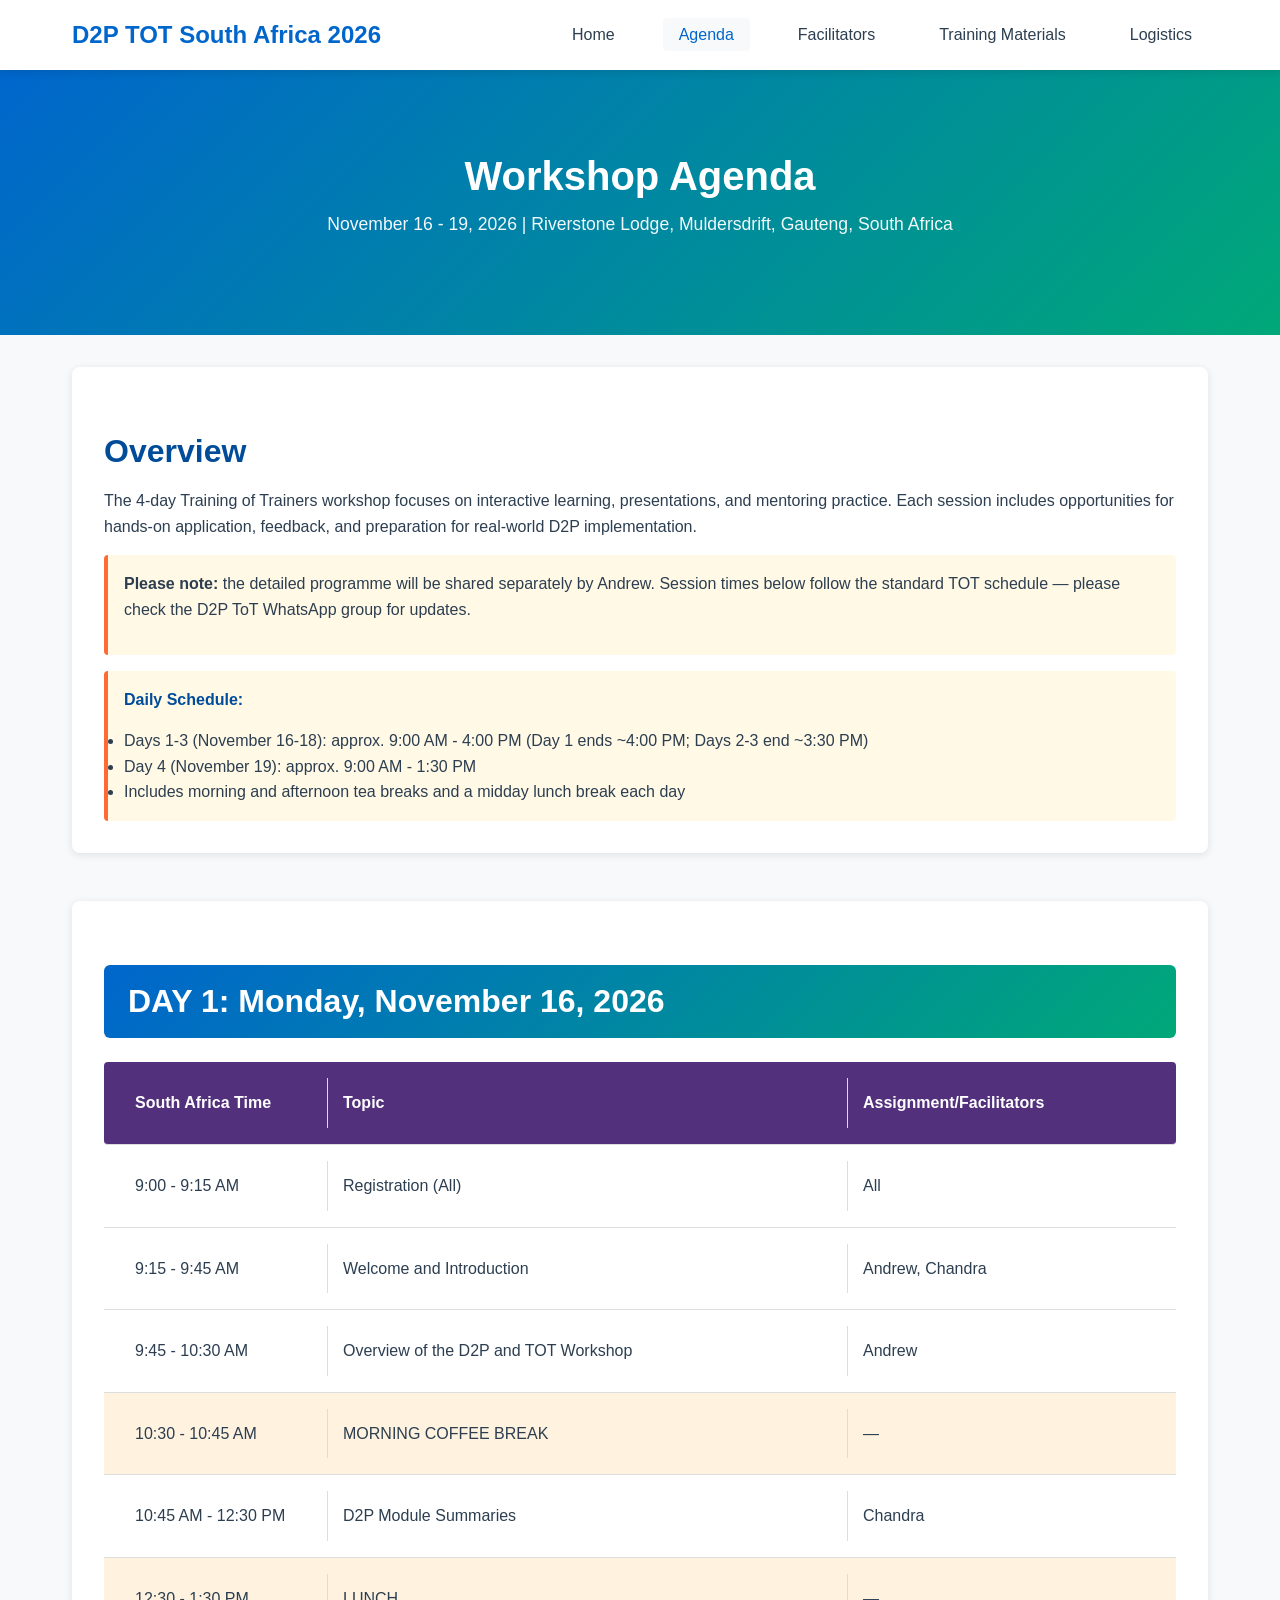
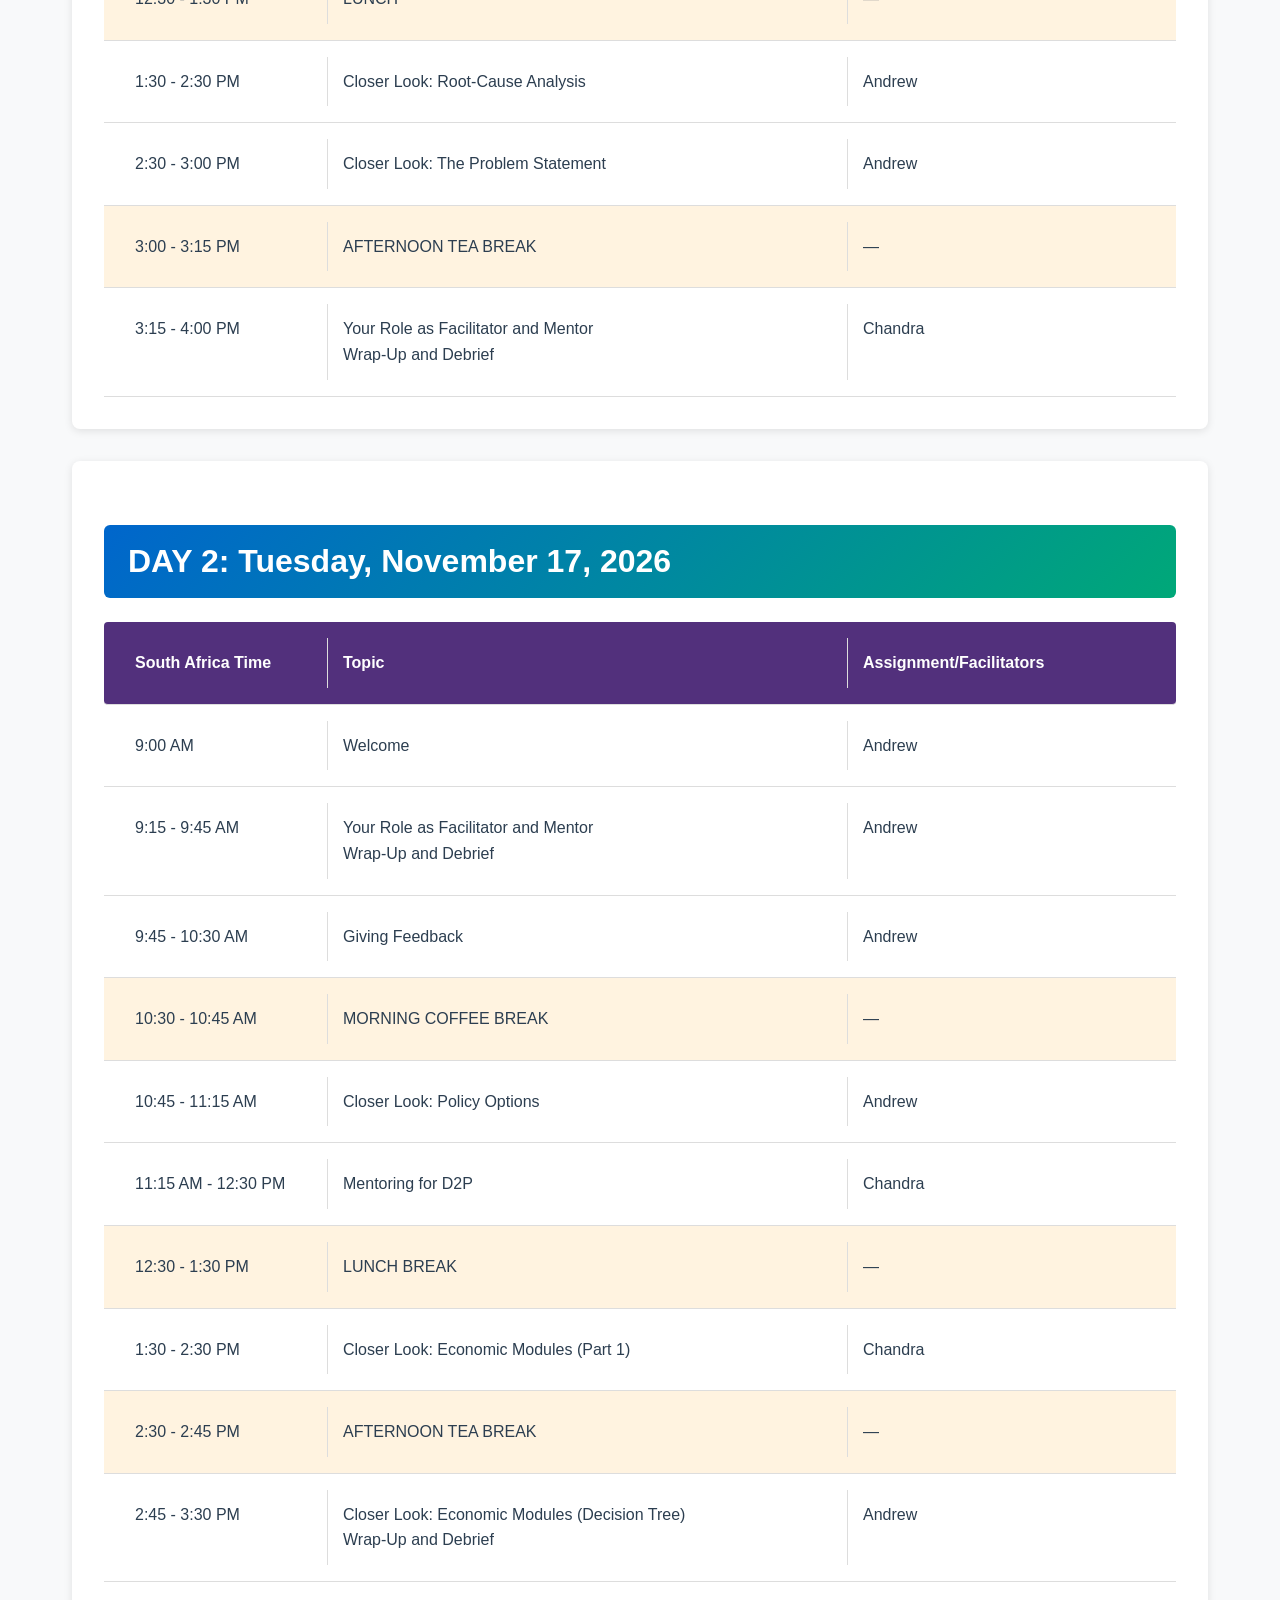
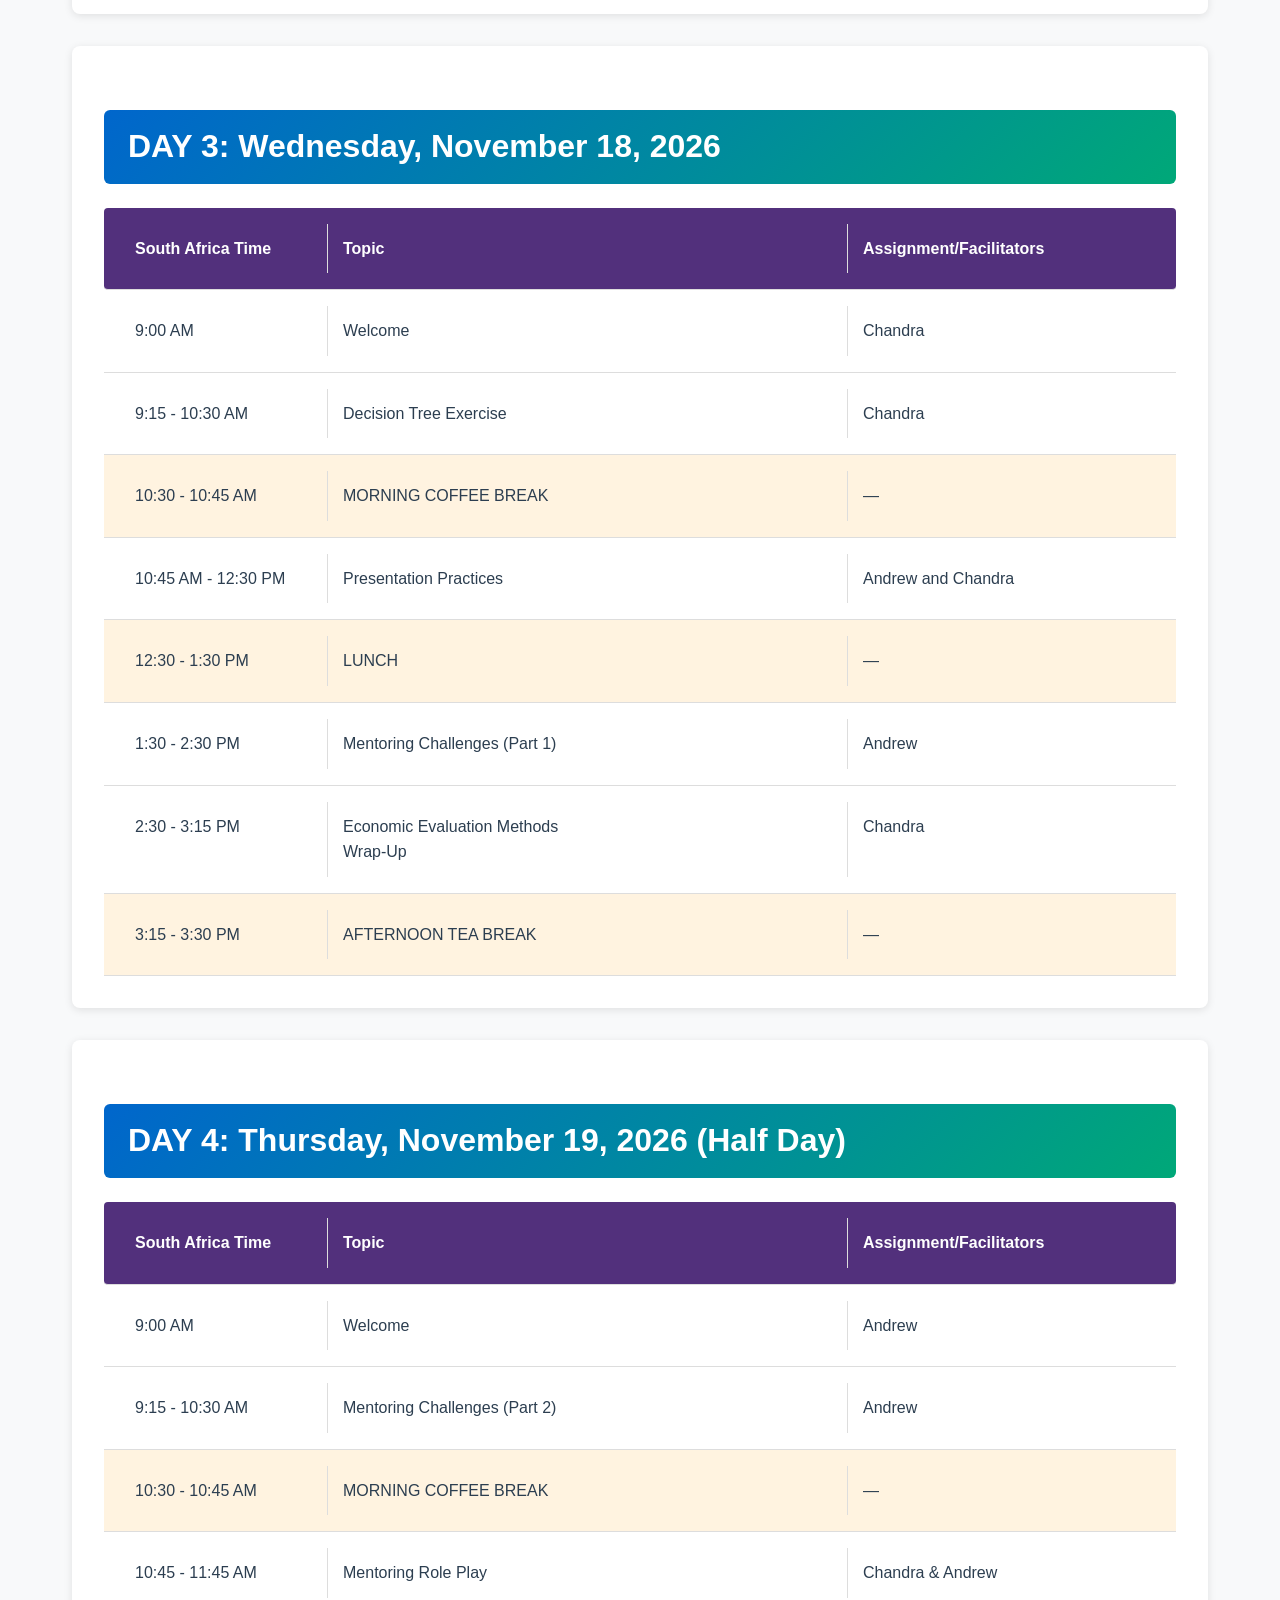
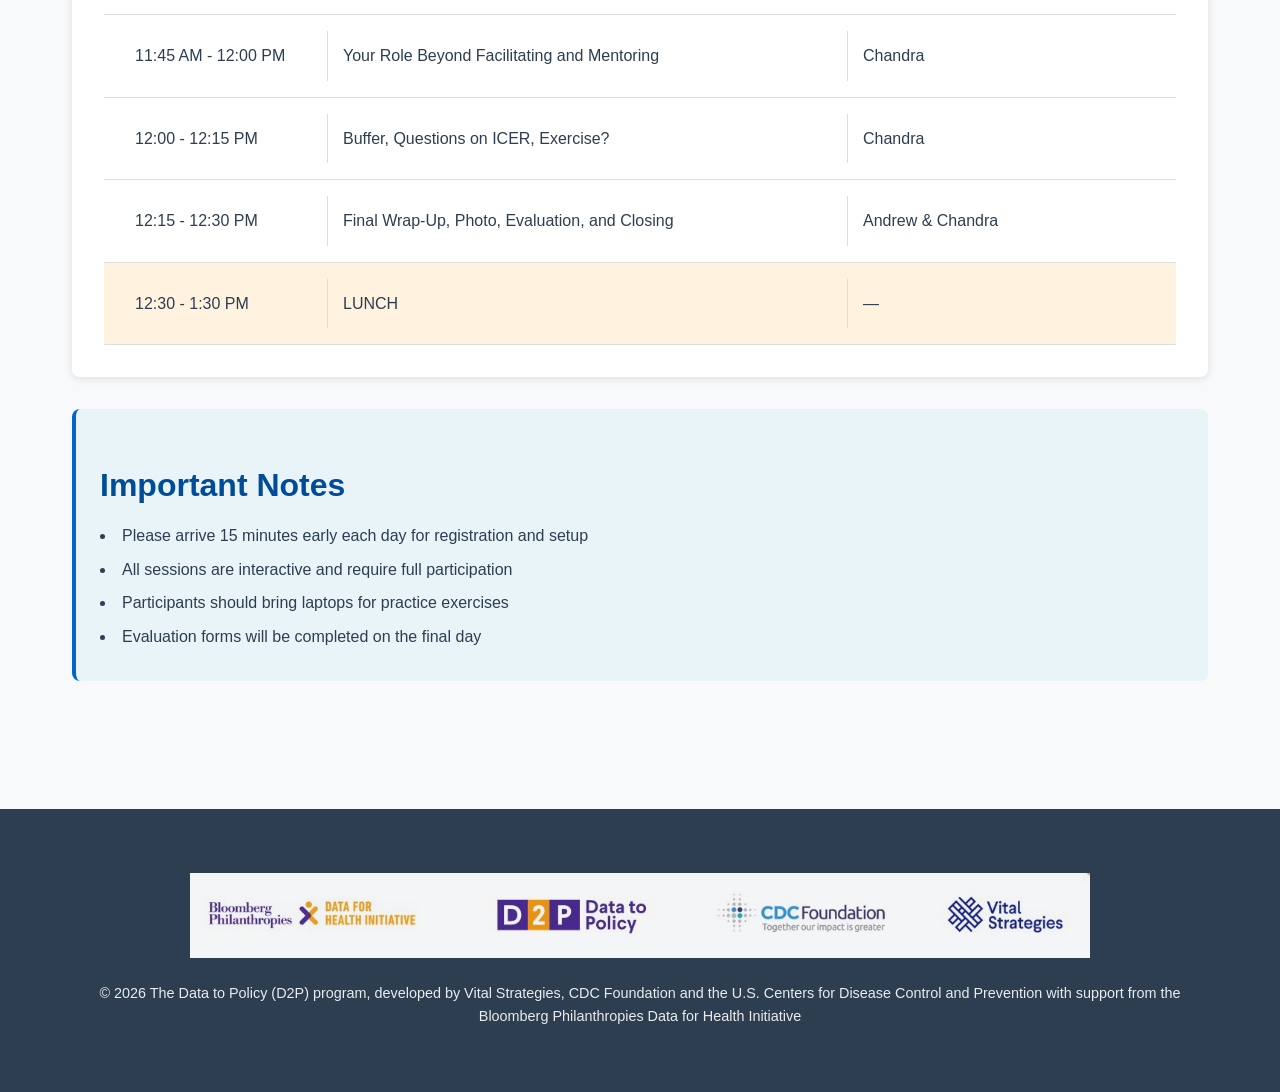
==== agenda.html @ 416480d3 "Update site for South Africa D2P TOT, 16-19 November 2026, Muldersdrift" ====
<!DOCTYPE html>
<html lang="en">
<head>
    <meta charset="UTF-8">
    <meta name="viewport" content="width=device-width, initial-scale=1.0">
    <title>Agenda - D2P TOT Workshop, South Africa 2026</title>
    <link rel="stylesheet" href="styles.css">
    <style>
        .agenda-table {
            width: 100%;
            margin: 0;
        }
        .agenda-row {
            display: grid;
            grid-template-columns: 1fr 2.5fr 1.5fr;
            gap: 0;
            border-bottom: 1px solid #ddd;
        }
        .agenda-row > div {
            padding: 12px 15px;
            border-right: 1px solid #ddd;
        }
        .agenda-row > div:last-child {
            border-right: none;
        }
        .agenda-row.header {
            background: #52307C;
            color: white;
            font-weight: bold;
        }
        .agenda-row.break {
            background: #FFF3E0;
        }
        @media (max-width: 768px) {
            .agenda-row {
                grid-template-columns: 1fr;
            }
            .agenda-row > div {
                border-right: none;
                border-bottom: 1px solid #ddd;
            }
        }
    </style>
</head>
<body>
    <nav class="navbar">
        <div class="nav-container">
            <div class="logo">D2P TOT South Africa 2026</div>
            <ul class="nav-menu">
                <li><a href="index.html">Home</a></li>
                <li><a href="agenda.html" class="active">Agenda</a></li>
                <li><a href="facilitators.html">Facilitators</a></li>
                <li><a href="materials.html">Training Materials</a></li>
                <li><a href="logistics.html">Logistics</a></li>
            </ul>
        </div>
    </nav>

    <header class="page-header">
        <div class="container">
            <h1>Workshop Agenda</h1>
            <p>November 16 - 19, 2026 | Riverstone Lodge, Muldersdrift, Gauteng, South Africa</p>
        </div>
    </header>

    <main class="container">
        <section class="agenda-intro">
            <h2>Overview</h2>
            <p>The 4-day Training of Trainers workshop focuses on interactive learning, presentations, and mentoring practice. Each session includes opportunities for hands-on application, feedback, and preparation for real-world D2P implementation.</p>
            <div class="note-box"><p><strong>Please note:</strong> the detailed programme will be shared separately by Andrew. Session times below follow the standard TOT schedule &mdash; please check the D2P ToT WhatsApp group for updates.</p></div>
            <div class="schedule-note">
                <p><strong>Daily Schedule:</strong></p>
                <ul>
                    <li>Days 1-3 (November 16-18): approx. 9:00 AM - 4:00 PM (Day 1 ends ~4:00 PM; Days 2-3 end ~3:30 PM)</li>
                    <li>Day 4 (November 19): approx. 9:00 AM - 1:30 PM</li>
                    <li>Includes morning and afternoon tea breaks and a midday lunch break each day</li>
                </ul>
            </div>
        </section>

        <section class="agenda-day">
            <h2 class="day-header">DAY 1: Monday, November 16, 2026</h2>
            <div class="agenda-table">
                <div class="agenda-row header">
                    <div>South Africa Time</div>
                    <div>Topic</div>
                    <div>Assignment/Facilitators</div>
                </div>

                <div class="agenda-row">
                    <div>9:00 - 9:15 AM</div>
                    <div>Registration (All)</div>
                    <div>All</div>
                </div>

                <div class="agenda-row">
                    <div>9:15 - 9:45 AM</div>
                    <div>Welcome and Introduction</div>
                    <div>Andrew, Chandra</div>
                </div>

                <div class="agenda-row">
                    <div>9:45 - 10:30 AM</div>
                    <div>Overview of the D2P and TOT Workshop</div>
                    <div>Andrew</div>
                </div>

                <div class="agenda-row break">
                    <div>10:30 - 10:45 AM</div>
                    <div>MORNING COFFEE BREAK</div>
                    <div>—</div>
                </div>

                <div class="agenda-row">
                    <div>10:45 AM - 12:30 PM</div>
                    <div>D2P Module Summaries</div>
                    <div>Chandra</div>
                </div>

                <div class="agenda-row break">
                    <div>12:30 - 1:30 PM</div>
                    <div>LUNCH</div>
                    <div>—</div>
                </div>

                <div class="agenda-row">
                    <div>1:30 - 2:30 PM</div>
                    <div>Closer Look: Root-Cause Analysis</div>
                    <div>Andrew</div>
                </div>

                <div class="agenda-row">
                    <div>2:30 - 3:00 PM</div>
                    <div>Closer Look: The Problem Statement</div>
                    <div>Andrew</div>
                </div>

                <div class="agenda-row break">
                    <div>3:00 - 3:15 PM</div>
                    <div>AFTERNOON TEA BREAK</div>
                    <div>—</div>
                </div>

                <div class="agenda-row">
                    <div>3:15 - 4:00 PM</div>
                    <div>Your Role as Facilitator and Mentor<br>Wrap-Up and Debrief</div>
                    <div>Chandra</div>
                </div>
            </div>
        </section>

        <section class="agenda-day">
            <h2 class="day-header">DAY 2: Tuesday, November 17, 2026</h2>
            <div class="agenda-table">
                <div class="agenda-row header">
                    <div>South Africa Time</div>
                    <div>Topic</div>
                    <div>Assignment/Facilitators</div>
                </div>

                <div class="agenda-row">
                    <div>9:00 AM</div>
                    <div>Welcome</div>
                    <div>Andrew</div>
                </div>

                <div class="agenda-row">
                    <div>9:15 - 9:45 AM</div>
                    <div>Your Role as Facilitator and Mentor<br>Wrap-Up and Debrief</div>
                    <div>Andrew</div>
                </div>

                <div class="agenda-row">
                    <div>9:45 - 10:30 AM</div>
                    <div>Giving Feedback</div>
                    <div>Andrew</div>
                </div>

                <div class="agenda-row break">
                    <div>10:30 - 10:45 AM</div>
                    <div>MORNING COFFEE BREAK</div>
                    <div>—</div>
                </div>

                <div class="agenda-row">
                    <div>10:45 - 11:15 AM</div>
                    <div>Closer Look: Policy Options</div>
                    <div>Andrew</div>
                </div>

                <div class="agenda-row">
                    <div>11:15 AM - 12:30 PM</div>
                    <div>Mentoring for D2P</div>
                    <div>Chandra</div>
                </div>

                <div class="agenda-row break">
                    <div>12:30 - 1:30 PM</div>
                    <div>LUNCH BREAK</div>
                    <div>—</div>
                </div>

                <div class="agenda-row">
                    <div>1:30 - 2:30 PM</div>
                    <div>Closer Look: Economic Modules (Part 1)</div>
                    <div>Chandra</div>
                </div>

                <div class="agenda-row break">
                    <div>2:30 - 2:45 PM</div>
                    <div>AFTERNOON TEA BREAK</div>
                    <div>—</div>
                </div>

                <div class="agenda-row">
                    <div>2:45 - 3:30 PM</div>
                    <div>Closer Look: Economic Modules (Decision Tree)<br>Wrap-Up and Debrief</div>
                    <div>Andrew</div>
                </div>
            </div>
        </section>

        <section class="agenda-day">
            <h2 class="day-header">DAY 3: Wednesday, November 18, 2026</h2>
            <div class="agenda-table">
                <div class="agenda-row header">
                    <div>South Africa Time</div>
                    <div>Topic</div>
                    <div>Assignment/Facilitators</div>
                </div>

                <div class="agenda-row">
                    <div>9:00 AM</div>
                    <div>Welcome</div>
                    <div>Chandra</div>
                </div>

                <div class="agenda-row">
                    <div>9:15 - 10:30 AM</div>
                    <div>Decision Tree Exercise</div>
                    <div>Chandra</div>
                </div>

                <div class="agenda-row break">
                    <div>10:30 - 10:45 AM</div>
                    <div>MORNING COFFEE BREAK</div>
                    <div>—</div>
                </div>

                <div class="agenda-row">
                    <div>10:45 AM - 12:30 PM</div>
                    <div>Presentation Practices</div>
                    <div>Andrew and Chandra</div>
                </div>

                <div class="agenda-row break">
                    <div>12:30 - 1:30 PM</div>
                    <div>LUNCH</div>
                    <div>—</div>
                </div>

                <div class="agenda-row">
                    <div>1:30 - 2:30 PM</div>
                    <div>Mentoring Challenges (Part 1)</div>
                    <div>Andrew</div>
                </div>

                <div class="agenda-row">
                    <div>2:30 - 3:15 PM</div>
                    <div>Economic Evaluation Methods<br>Wrap-Up</div>
                    <div>Chandra</div>
                </div>

                <div class="agenda-row break">
                    <div>3:15 - 3:30 PM</div>
                    <div>AFTERNOON TEA BREAK</div>
                    <div>—</div>
                </div>
            </div>
        </section>

        <section class="agenda-day">
            <h2 class="day-header">DAY 4: Thursday, November 19, 2026 (Half Day)</h2>
            <div class="agenda-table">
                <div class="agenda-row header">
                    <div>South Africa Time</div>
                    <div>Topic</div>
                    <div>Assignment/Facilitators</div>
                </div>

                <div class="agenda-row">
                    <div>9:00 AM</div>
                    <div>Welcome</div>
                    <div>Andrew</div>
                </div>

                <div class="agenda-row">
                    <div>9:15 - 10:30 AM</div>
                    <div>Mentoring Challenges (Part 2)</div>
                    <div>Andrew</div>
                </div>

                <div class="agenda-row break">
                    <div>10:30 - 10:45 AM</div>
                    <div>MORNING COFFEE BREAK</div>
                    <div>—</div>
                </div>

                <div class="agenda-row">
                    <div>10:45 - 11:45 AM</div>
                    <div>Mentoring Role Play</div>
                    <div>Chandra &amp; Andrew</div>
                </div>

                <div class="agenda-row">
                    <div>11:45 AM - 12:00 PM</div>
                    <div>Your Role Beyond Facilitating and Mentoring</div>
                    <div>Chandra</div>
                </div>

                <div class="agenda-row">
                    <div>12:00 - 12:15 PM</div>
                    <div>Buffer, Questions on ICER, Exercise?</div>
                    <div>Chandra</div>
                </div>

                <div class="agenda-row">
                    <div>12:15 - 12:30 PM</div>
                    <div>Final Wrap-Up, Photo, Evaluation, and Closing</div>
                    <div>Andrew &amp; Chandra</div>
                </div>

                <div class="agenda-row break">
                    <div>12:30 - 1:30 PM</div>
                    <div>LUNCH</div>
                    <div>—</div>
                </div>
            </div>
        </section>

        <section class="agenda-notes">
            <h2>Important Notes</h2>
            <ul>
                <li>Please arrive 15 minutes early each day for registration and setup</li>
                <li>All sessions are interactive and require full participation</li>
                <li>Participants should bring laptops for practice exercises</li>
                <li>Evaluation forms will be completed on the final day</li>
            </ul>
        </section>
    </main>

<footer class="footer">
    <div class="container">
        <div class="footer-content">
            <div class="footer-logos">
                <img src="D2P1.jpg" alt="Data to Policy - Partner Organizations" class="footer-logo">
            </div>
            <div class="footer-text">
<p>&copy; 2026 The Data to Policy (D2P) program, developed by Vital Strategies, CDC Foundation and the U.S. Centers for Disease Control and Prevention with support from the Bloomberg Philanthropies Data for Health Initiative</p>
            </div>
        </div>
    </div>
</footer>
</body>
</html>
---- styles.css ----
/* Reset and Base Styles */
* {
    margin: 0;
    padding: 0;
    box-sizing: border-box;
}

:root {
    --primary-color: #0066CC;
    --primary-dark: #004C99;
    --secondary-color: #00A878;
    --accent-color: #FF6B35;
    --text-dark: #2C3E50;
    --text-light: #6C757D;
    --bg-light: #F8F9FA;
    --bg-white: #FFFFFF;
    --border-color: #DEE2E6;
    --shadow: 0 2px 8px rgba(0, 0, 0, 0.1);
    --shadow-lg: 0 4px 16px rgba(0, 0, 0, 0.15);
}

body {
    font-family: 'Segoe UI', Tahoma, Geneva, Verdana, sans-serif;
    line-height: 1.6;
    color: var(--text-dark);
    background-color: var(--bg-light);
}

/* Typography */
h1, h2, h3, h4, h5, h6 {
    font-weight: 600;
    line-height: 1.3;
    margin-bottom: 1rem;
    color: var(--text-dark);
}

h1 {
    font-size: 2.5rem;
}

h2 {
    font-size: 2rem;
    margin-top: 2rem;
    color: var(--primary-dark);
}

h3 {
    font-size: 1.5rem;
    color: var(--primary-color);
}

h4 {
    font-size: 1.25rem;
}

p {
    margin-bottom: 1rem;
}

a {
    color: var(--primary-color);
    text-decoration: none;
    transition: color 0.3s ease;
}

a:hover {
    color: var(--primary-dark);
}

/* Navigation */
.navbar {
    background-color: var(--bg-white);
    box-shadow: var(--shadow);
    position: sticky;
    top: 0;
    z-index: 1000;
}

.nav-container {
    max-width: 1200px;
    margin: 0 auto;
    padding: 1rem 2rem;
    display: flex;
    justify-content: space-between;
    align-items: center;
}

.logo {
    font-size: 1.5rem;
    font-weight: 700;
    color: var(--primary-color);
}

.nav-menu {
    display: flex;
    list-style: none;
    gap: 2rem;
}

.nav-menu a {
    color: var(--text-dark);
    font-weight: 500;
    padding: 0.5rem 1rem;
    border-radius: 4px;
    transition: all 0.3s ease;
}

.nav-menu a:hover,
.nav-menu a.active {
    color: var(--primary-color);
    background-color: var(--bg-light);
}

/* Hero Section */
.hero {
    background: linear-gradient(135deg, var(--primary-color) 0%, var(--primary-dark) 100%);
    color: white;
    padding: 4rem 2rem;
    text-align: center;
}

.hero-content {
    max-width: 900px;
    margin: 0 auto;
}

.hero h1 {
    color: white;
    font-size: 3rem;
    margin-bottom: 1rem;
    text-shadow: 2px 2px 4px rgba(0, 0, 0, 0.2);
}

.hero-subtitle {
    font-size: 1.5rem;
    font-weight: 500;
    margin-bottom: 1rem;
    color: #E8F4F8;
}

.hero-description {
    font-size: 1.1rem;
    opacity: 0.95;
    max-width: 700px;
    margin: 0 auto;
}

/* Page Header */
.page-header {
    background: linear-gradient(135deg, var(--primary-color) 0%, var(--secondary-color) 100%);
    color: white;
    padding: 3rem 2rem;
    text-align: center;
}

.page-header h1 {
    color: white;
    margin-bottom: 0.5rem;
}

.page-header p {
    font-size: 1.1rem;
    opacity: 0.95;
}

/* Container */
.container {
    max-width: 1200px;
    margin: 0 auto;
    padding: 2rem;
}

/* Sections */
section {
    margin-bottom: 3rem;
}

.welcome-section {
    background-color: var(--bg-white);
    padding: 2rem;
    border-radius: 8px;
    box-shadow: var(--shadow);
    margin-top: -2rem;
    position: relative;
}

/* Info Grid */
.info-grid {
    display: grid;
    grid-template-columns: repeat(auto-fit, minmax(280px, 1fr));
    gap: 2rem;
    margin-top: 2rem;
}

.info-card {
    background-color: var(--bg-white);
    padding: 2rem;
    border-radius: 8px;
    box-shadow: var(--shadow);
    transition: transform 0.3s ease, box-shadow 0.3s ease;
}

.info-card:hover {
    transform: translateY(-5px);
    box-shadow: var(--shadow-lg);
}

.info-card h3 {
    color: var(--primary-color);
    border-bottom: 3px solid var(--secondary-color);
    padding-bottom: 0.5rem;
    margin-bottom: 1rem;
}

.info-card ul {
    list-style-position: inside;
    color: var(--text-dark);
}

.info-card li {
    margin-bottom: 0.5rem;
    padding-left: 0.5rem;
}

/* Key Details */
.key-details {
    background-color: var(--bg-white);
    padding: 2rem;
    border-radius: 8px;
    box-shadow: var(--shadow);
}

.details-grid {
    display: grid;
    grid-template-columns: repeat(auto-fit, minmax(250px, 1fr));
    gap: 2rem;
    margin-top: 1.5rem;
}

.detail-item {
    padding: 1.5rem;
    background-color: var(--bg-light);
    border-radius: 6px;
    border-left: 4px solid var(--secondary-color);
}

.detail-item h4 {
    color: var(--primary-dark);
    margin-bottom: 0.5rem;
}

/* CTA Section */
.cta-section {
    text-align: center;
    background: linear-gradient(135deg, #F0F8FF 0%, #E8F4F8 100%);
    padding: 3rem 2rem;
    border-radius: 8px;
    margin-top: 3rem;
}

.cta-buttons {
    display: flex;
    gap: 1rem;
    justify-content: center;
    flex-wrap: wrap;
    margin-top: 2rem;
}

.btn {
    display: inline-block;
    padding: 1rem 2rem;
    border-radius: 6px;
    font-weight: 600;
    text-decoration: none;
    transition: all 0.3s ease;
    cursor: pointer;
    border: none;
}

.btn-primary {
    background-color: var(--primary-color);
    color: white;
}

.btn-primary:hover {
    background-color: var(--primary-dark);
    transform: translateY(-2px);
    box-shadow: var(--shadow-lg);
}

.btn-secondary {
    background-color: var(--secondary-color);
    color: white;
}

.btn-secondary:hover {
    background-color: #008C63;
    transform: translateY(-2px);
    box-shadow: var(--shadow-lg);
}

/* Agenda Styles */
.agenda-intro {
    background-color: var(--bg-white);
    padding: 2rem;
    border-radius: 8px;
    box-shadow: var(--shadow);
}

.schedule-note {
    background-color: #FFF9E6;
    border-left: 4px solid var(--accent-color);
    padding: 1rem;
    margin-top: 1rem;
    border-radius: 4px;
}

.schedule-note strong {
    color: var(--primary-dark);
}

.agenda-day {
    background-color: var(--bg-white);
    padding: 2rem;
    border-radius: 8px;
    box-shadow: var(--shadow);
    margin-bottom: 2rem;
}

.day-header {
    color: white;
    background: linear-gradient(135deg, var(--primary-color) 0%, var(--secondary-color) 100%);
    padding: 1rem 1.5rem;
    border-radius: 6px;
    margin-bottom: 1.5rem;
}

.agenda-table {
    width: 100%;
}

.agenda-row {
    display: grid;
    grid-template-columns: 200px 1fr;
    gap: 2rem;
    padding: 1rem;
    border-bottom: 1px solid var(--border-color);
    transition: background-color 0.3s ease;
}

.agenda-row {
    display: grid;
    grid-template-columns: 1.2fr 1.2fr 2.5fr 1.5fr;
}


.agenda-row:hover {
    background-color: var(--bg-light);
}

.agenda-row.header {
    background-color: var(--primary-dark);
    color: white;
    font-weight: 600;
    border-radius: 4px;
}

.agenda-row.break {
    background-color: #FFF9E6;
    font-weight: 500;
}

.agenda-row .time {
    font-weight: 600;
    color: var(--primary-color);
}

.agenda-row.header .time,
.agenda-row.header .topic {
    color: white;
}

.agenda-row.break .time {
    color: var(--accent-color);
}

.agenda-notes {
    background-color: #E8F4F8;
    padding: 1.5rem;
    border-radius: 8px;
    border-left: 4px solid var(--primary-color);
}

.agenda-notes ul {
    list-style-position: inside;
    margin-top: 1rem;
}

.agenda-notes li {
    margin-bottom: 0.5rem;
}

/* Facilitators Styles */
.facilitators-intro {
    background-color: var(--bg-white);
    padding: 2rem;
    border-radius: 8px;
    box-shadow: var(--shadow);
    margin-bottom: 2rem;
}

.facilitators-grid {
    display: grid;
    gap: 2rem;
}

.facilitator-card {
    background-color: var(--bg-white);
    padding: 2rem;
    border-radius: 8px;
    box-shadow: var(--shadow);
    transition: transform 0.3s ease, box-shadow 0.3s ease;
}

.facilitator-card:hover {
    transform: translateY(-5px);
    box-shadow: var(--shadow-lg);
}

.facilitator-header {
    display: flex;
    align-items: center;
    gap: 1.5rem;
    margin-bottom: 1.5rem;
    padding-bottom: 1rem;
    border-bottom: 2px solid var(--bg-light);
}

.facilitator-icon {
    width: 80px;
    height: 80px;
    border-radius: 50%;
    background: linear-gradient(135deg, var(--primary-color) 0%, var(--secondary-color) 100%);
    color: white;
    display: flex;
    align-items: center;
    justify-content: center;
    font-size: 1.8rem;
    font-weight: 700;
    flex-shrink: 0;
}

.facilitator-name h3 {
    margin-bottom: 0.25rem;
    color: var(--primary-dark);
}

.facilitator-title {
    color: var(--text-light);
    font-size: 1rem;
    font-weight: 500;
}

.facilitator-bio ul {
    list-style-position: inside;
    margin: 1rem 0;
}

.facilitator-bio li {
    margin-bottom: 0.5rem;
}

.contact-info {
    margin-top: 1rem;
    padding-top: 1rem;
    border-top: 1px solid var(--border-color);
    color: var(--text-light);
}

.facilitation-approach {
    background-color: var(--bg-white);
    padding: 2rem;
    border-radius: 8px;
    box-shadow: var(--shadow);
    margin-top: 2rem;
}

.approach-grid {
    display: grid;
    grid-template-columns: repeat(auto-fit, minmax(250px, 1fr));
    gap: 1.5rem;
    margin-top: 1.5rem;
}

.approach-item {
    padding: 1.5rem;
    background-color: var(--bg-light);
    border-radius: 6px;
    border-top: 4px solid var(--secondary-color);
}

.approach-item h4 {
    color: var(--primary-color);
    margin-bottom: 0.5rem;
}

.contact-section {
    background-color: #E8F4F8;
    padding: 2rem;
    border-radius: 8px;
    margin-top: 2rem;
}

.contact-grid {
    display: grid;
    grid-template-columns: repeat(auto-fit, minmax(200px, 1fr));
    gap: 1.5rem;
    margin-top: 1rem;
}

/* Materials Styles */
.materials-intro {
    background-color: var(--bg-white);
    padding: 2rem;
    border-radius: 8px;
    box-shadow: var(--shadow);
}

.note-box {
    background-color: #FFF9E6;
    border-left: 4px solid var(--accent-color);
    padding: 1rem;
    margin-top: 1rem;
    border-radius: 4px;
}

.materials-section {
    background-color: var(--bg-white);
    padding: 2rem;
    border-radius: 8px;
    box-shadow: var(--shadow);
    margin-top: 2rem;
}

.materials-category {
    margin-bottom: 2rem;
    padding-bottom: 2rem;
    border-bottom: 1px solid var(--border-color);
}

.materials-category:last-child {
    border-bottom: none;
}

.materials-category h3 {
    color: var(--primary-dark);
    margin-bottom: 1rem;
}

.resource-link {
    background-color: var(--bg-light);
    padding: 1.5rem;
    border-radius: 6px;
    margin: 1rem 0;
}

.btn-link {
    display: inline-block;
    padding: 0.75rem 1.5rem;
    background-color: var(--primary-color);
    color: white;
    border-radius: 4px;
    font-weight: 600;
    transition: all 0.3s ease;
}

.btn-link:hover {
    background-color: var(--primary-dark);
    transform: translateX(5px);
}

.link-description {
    color: var(--text-light);
    font-size: 0.9rem;
    margin-top: 0.5rem;
}

.materials-list ul {
    list-style-position: inside;
    margin-top: 1rem;
}

.materials-list li {
    margin-bottom: 0.5rem;
    padding-left: 0.5rem;
}

.reference-grid {
    display: grid;
    grid-template-columns: repeat(auto-fit, minmax(280px, 1fr));
    gap: 1.5rem;
    margin-top: 1.5rem;
}

.reference-item {
    padding: 1.5rem;
    background-color: var(--bg-light);
    border-radius: 6px;
    border-left: 4px solid var(--secondary-color);
}

.reference-item h4 {
    color: var(--primary-color);
    margin-bottom: 0.5rem;
}

.btn-link-small {
    display: inline-block;
    padding: 0.5rem 1rem;
    background-color: var(--secondary-color);
    color: white;
    border-radius: 4px;
    font-size: 0.9rem;
    margin-top: 0.5rem;
    transition: all 0.3s ease;
}

.btn-link-small:hover {
    background-color: #008C63;
}

.prep-box {
    background-color: #E8F4F8;
    padding: 2rem;
    border-radius: 8px;
    border-left: 4px solid var(--primary-color);
}

.prep-box h3 {
    color: var(--primary-dark);
}

.prep-box ol {
    margin-left: 1.5rem;
    margin-top: 1rem;
}

.prep-box li {
    margin-bottom: 0.75rem;
}

.prep-box .note {
    background-color: #FFF9E6;
    padding: 1rem;
    border-radius: 4px;
    margin-top: 1rem;
    font-size: 0.95rem;
}

.tech-requirements {
    background-color: var(--bg-white);
    padding: 2rem;
    border-radius: 8px;
    box-shadow: var(--shadow);
    margin-top: 2rem;
}

.tech-grid {
    display: grid;
    grid-template-columns: repeat(auto-fit, minmax(280px, 1fr));
    gap: 1.5rem;
    margin-top: 1.5rem;
}

.tech-item {
    padding: 1.5rem;
    background-color: var(--bg-light);
    border-radius: 6px;
}

.tech-item h4 {
    color: var(--primary-color);
    margin-bottom: 1rem;
}

.tech-item ul {
    list-style-position: inside;
}

.tech-item li {
    margin-bottom: 0.5rem;
}

.additional-resources {
    background-color: var(--bg-white);
    padding: 2rem;
    border-radius: 8px;
    box-shadow: var(--shadow);
    margin-top: 2rem;
}

.resources-list h4 {
    color: var(--primary-color);
    margin-top: 1.5rem;
    margin-bottom: 0.75rem;
}

.resources-list ul {
    list-style-position: inside;
    margin-left: 1rem;
}

.resources-list li {
    margin-bottom: 0.5rem;
}

/* Logistics Styles */
.logistics-section {
    background-color: var(--bg-white);
    padding: 2rem;
    border-radius: 8px;
    box-shadow: var(--shadow);
    margin-bottom: 2rem;
}

.venue-card {
    padding: 1.5rem;
    background-color: var(--bg-light);
    border-radius: 8px;
    margin-top: 1rem;
}

.venue-card h3 {
    color: var(--primary-dark);
    margin-bottom: 1rem;
}

.venue-info {
    margin-top: 1.5rem;
    padding: 1rem;
    background-color: var(--bg-white);
    border-radius: 6px;
}

.venue-info h4 {
    color: var(--primary-color);
    margin-bottom: 0.75rem;
}

.venue-info ul {
    list-style-position: inside;
}

.venue-info li {
    margin-bottom: 0.5rem;
}

.map-placeholder {
    margin-top: 1.5rem;
    padding: 2rem;
    background-color: var(--bg-white);
    border: 2px dashed var(--border-color);
    border-radius: 6px;
    text-align: center;
    color: var(--text-light);
}

.schedule-card {
    margin-top: 1rem;
}

.schedule-grid {
    display: grid;
    grid-template-columns: repeat(auto-fit, minmax(300px, 1fr));
    gap: 1.5rem;
    margin-top: 1.5rem;
}

.schedule-item {
    padding: 1.5rem;
    background-color: var(--bg-light);
    border-radius: 8px;
    border-left: 4px solid var(--secondary-color);
}

.schedule-item h4 {
    color: var(--primary-dark);
    margin-bottom: 1rem;
}

.schedule-item ul {
    list-style: none;
}

.schedule-item li {
    margin-bottom: 0.75rem;
    padding-left: 1rem;
    position: relative;
}

.schedule-item li::before {
    content: "▸";
    position: absolute;
    left: 0;
    color: var(--secondary-color);
}

.meals-info,
.travel-info,
.health-info,
.expectations-info,
.tech-support {
    margin-top: 1.5rem;
}

.meals-grid {
    display: grid;
    grid-template-columns: repeat(auto-fit, minmax(280px, 1fr));
    gap: 1.5rem;
    margin-top: 1.5rem;
}

.meal-item {
    padding: 1.5rem;
    background-color: var(--bg-light);
    border-radius: 8px;
}

.meal-item h4 {
    color: var(--primary-color);
    margin-bottom: 1rem;
}

.meal-item ul {
    list-style-position: inside;
}

.meal-item li {
    margin-bottom: 0.5rem;
}

.dietary-note {
    margin-top: 1.5rem;
    padding: 1.5rem;
    background-color: #E8F4F8;
    border-radius: 8px;
}

.dietary-note h4 {
    color: var(--primary-dark);
    margin-bottom: 0.75rem;
}

.coverage-grid {
    display: grid;
    grid-template-columns: repeat(auto-fit, minmax(280px, 1fr));
    gap: 1.5rem;
    margin-top: 1.5rem;
}

.coverage-item {
    padding: 1.5rem;
    border-radius: 8px;
}

.coverage-item.covered {
    background-color: #D4EDDA;
    border-left: 4px solid #28A745;
}

.coverage-item.not-covered {
    background-color: #FFF3CD;
    border-left: 4px solid #FFC107;
}

.coverage-item h4 {
    margin-bottom: 1rem;
}

.coverage-item ul {
    list-style-position: inside;
}

.coverage-item li {
    margin-bottom: 0.5rem;
}

.hotel-list {
    display: grid;
    grid-template-columns: repeat(auto-fit, minmax(280px, 1fr));
    gap: 1.5rem;
    margin-top: 1.5rem;
}

.hotel-item {
    padding: 1.5rem;
    background-color: var(--bg-light);
    border-radius: 8px;
}

.hotel-item h4 {
    color: var(--primary-color);
    margin-bottom: 0.5rem;
}

.bring-list {
    display: grid;
    grid-template-columns: repeat(auto-fit, minmax(280px, 1fr));
    gap: 1.5rem;
    margin-top: 1.5rem;
}

.bring-category {
    padding: 1.5rem;
    background-color: var(--bg-light);
    border-radius: 8px;
}

.bring-category h4 {
    color: var(--primary-color);
    margin-bottom: 1rem;
}

.bring-category ul {
    list-style-position: inside;
}

.bring-category li {
    margin-bottom: 0.5rem;
}

.contact-info-section h3 {
    color: var(--primary-dark);
    margin-top: 1.5rem;
    margin-bottom: 1rem;
}

.contact-grid-layout {
    display: grid;
    grid-template-columns: repeat(auto-fit, minmax(250px, 1fr));
    gap: 1.5rem;
    margin-top: 1rem;
}

.contact-grid-layout > div {
    padding: 1rem;
    background-color: var(--bg-light);
    border-radius: 6px;
}

.checklist-section {
    background-color: var(--bg-white);
    padding: 2rem;
    border-radius: 8px;
    box-shadow: var(--shadow);
}

.checklist h3 {
    color: var(--primary-dark);
    margin-top: 1.5rem;
    margin-bottom: 1rem;
}

.checkbox-list {
    list-style: none;
    padding-left: 0;
}

.checkbox-list li {
    margin-bottom: 0.75rem;
    padding: 0.5rem;
    background-color: var(--bg-light);
    border-radius: 4px;
    font-size: 0.95rem;
}

/* Footer */
.footer {
    background-color: var(--text-dark);
    color: white;
    text-align: center;
    padding: 2rem;
    margin-top: 3rem;
}

.footer p {
    margin-bottom: 0.5rem;
    opacity: 0.9;
}

/* Responsive Design */
@media (max-width: 768px) {
    .nav-menu {
        flex-direction: column;
        gap: 0.5rem;
    }

    .hero h1 {
        font-size: 2rem;
    }

    .hero-subtitle {
        font-size: 1.2rem;
    }

    h1 {
        font-size: 2rem;
    }

    h2 {
        font-size: 1.5rem;
    }

    .info-grid,
    .details-grid,
    .approach-grid,
    .reference-grid,
    .tech-grid,
    .meals-grid,
    .coverage-grid,
    .hotel-list,
    .bring-list,
    .contact-grid-layout,
    .schedule-grid {
        grid-template-columns: 1fr;
    }

    .agenda-row {
        grid-template-columns: 1fr;
        gap: 0.5rem;
    }

    .facilitator-header {
        flex-direction: column;
        text-align: center;
    }

    .cta-buttons {
        flex-direction: column;
    }

    .btn {
        width: 100%;
    }

    .container {
        padding: 1rem;
    }
}

@media (max-width: 480px) {
    .nav-container {
        flex-direction: column;
        gap: 1rem;
    }

    .logo {
        font-size: 1.2rem;
    }

    .hero {
        padding: 2rem 1rem;
    }

    .hero h1 {
        font-size: 1.5rem;
    }
}

/* Print Styles */
@media print {
    .navbar,
    .footer,
    .cta-section {
        display: none;
    }

    .container {
        max-width: 100%;
    }

    .info-card,
    .facilitator-card,
    .logistics-section {
        page-break-inside: avoid;
    }
}

/* Footer with partner logos */
.footer-content {
    display: flex;
    flex-direction: column;
    align-items: center;
    gap: 1rem;
    padding: 0;
}

.footer-logos {
    width: 100%;
    max-width: 1000px;
    display: flex;
    justify-content: center;
    align-items: center;
    margin-bottom: 0.5rem;
}

.footer-logo {
    width: 100%;
    max-width: 900px;
    height: auto;
    opacity: 0.95;
}

.footer-text {
    text-align: center;
}

.footer-text p {
    margin-bottom: 0;
    font-size: 0.9rem;
}

/* Responsive footer */
@media (max-width: 768px) {
    .footer {
        padding: 1rem;
    }
    
    .footer-logo {
        max-width: 100%;
    }
    
    .footer-text p {
        font-size: 0.85rem;
    }
}

.menu-day {
    margin-top: 2rem;
    padding-top: 1.5rem;
    border-top: 2px solid var(--accent-color);
}

.menu-day h3 {
    color: var(--primary-dark);
    margin-bottom: 0.5rem;
}

.menu-course {
    font-weight: 600;
    color: var(--primary-dark);
    margin: 0.9rem 0 0.4rem;
    font-size: 0.92rem;
}
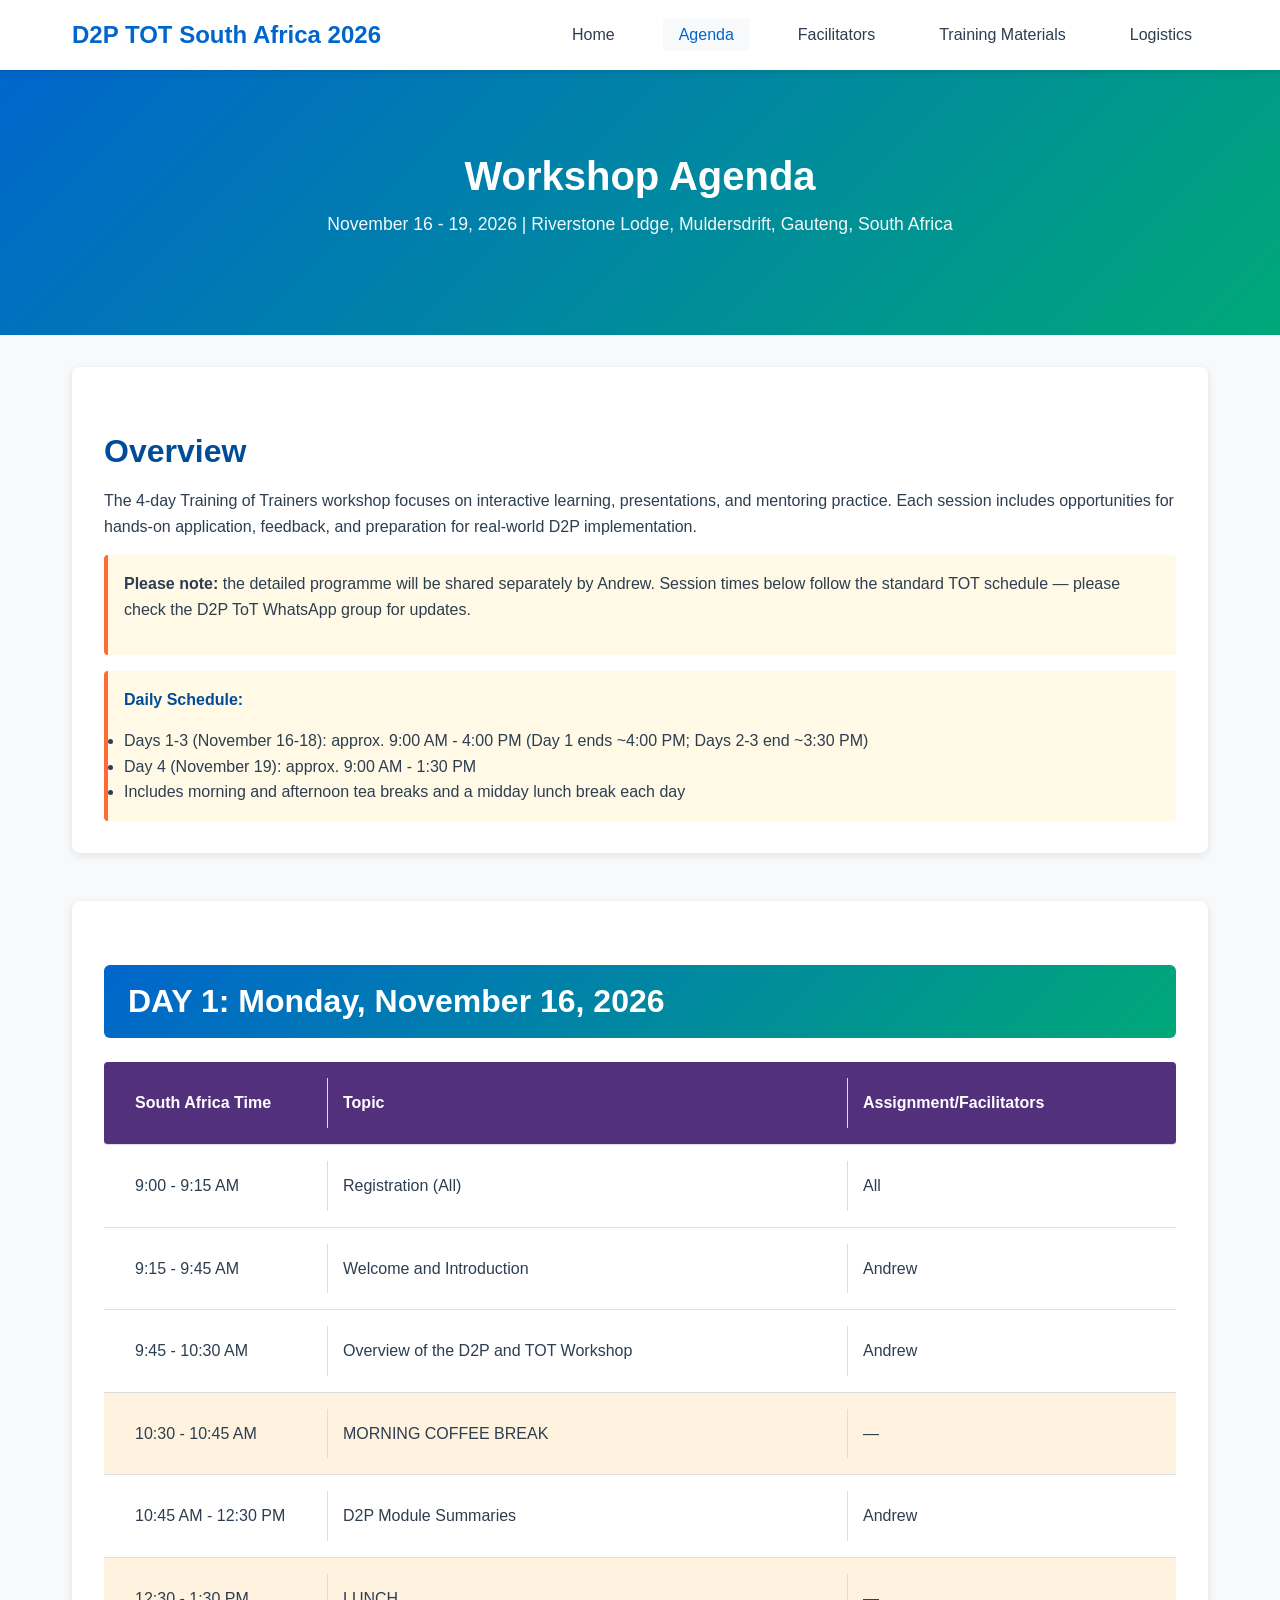
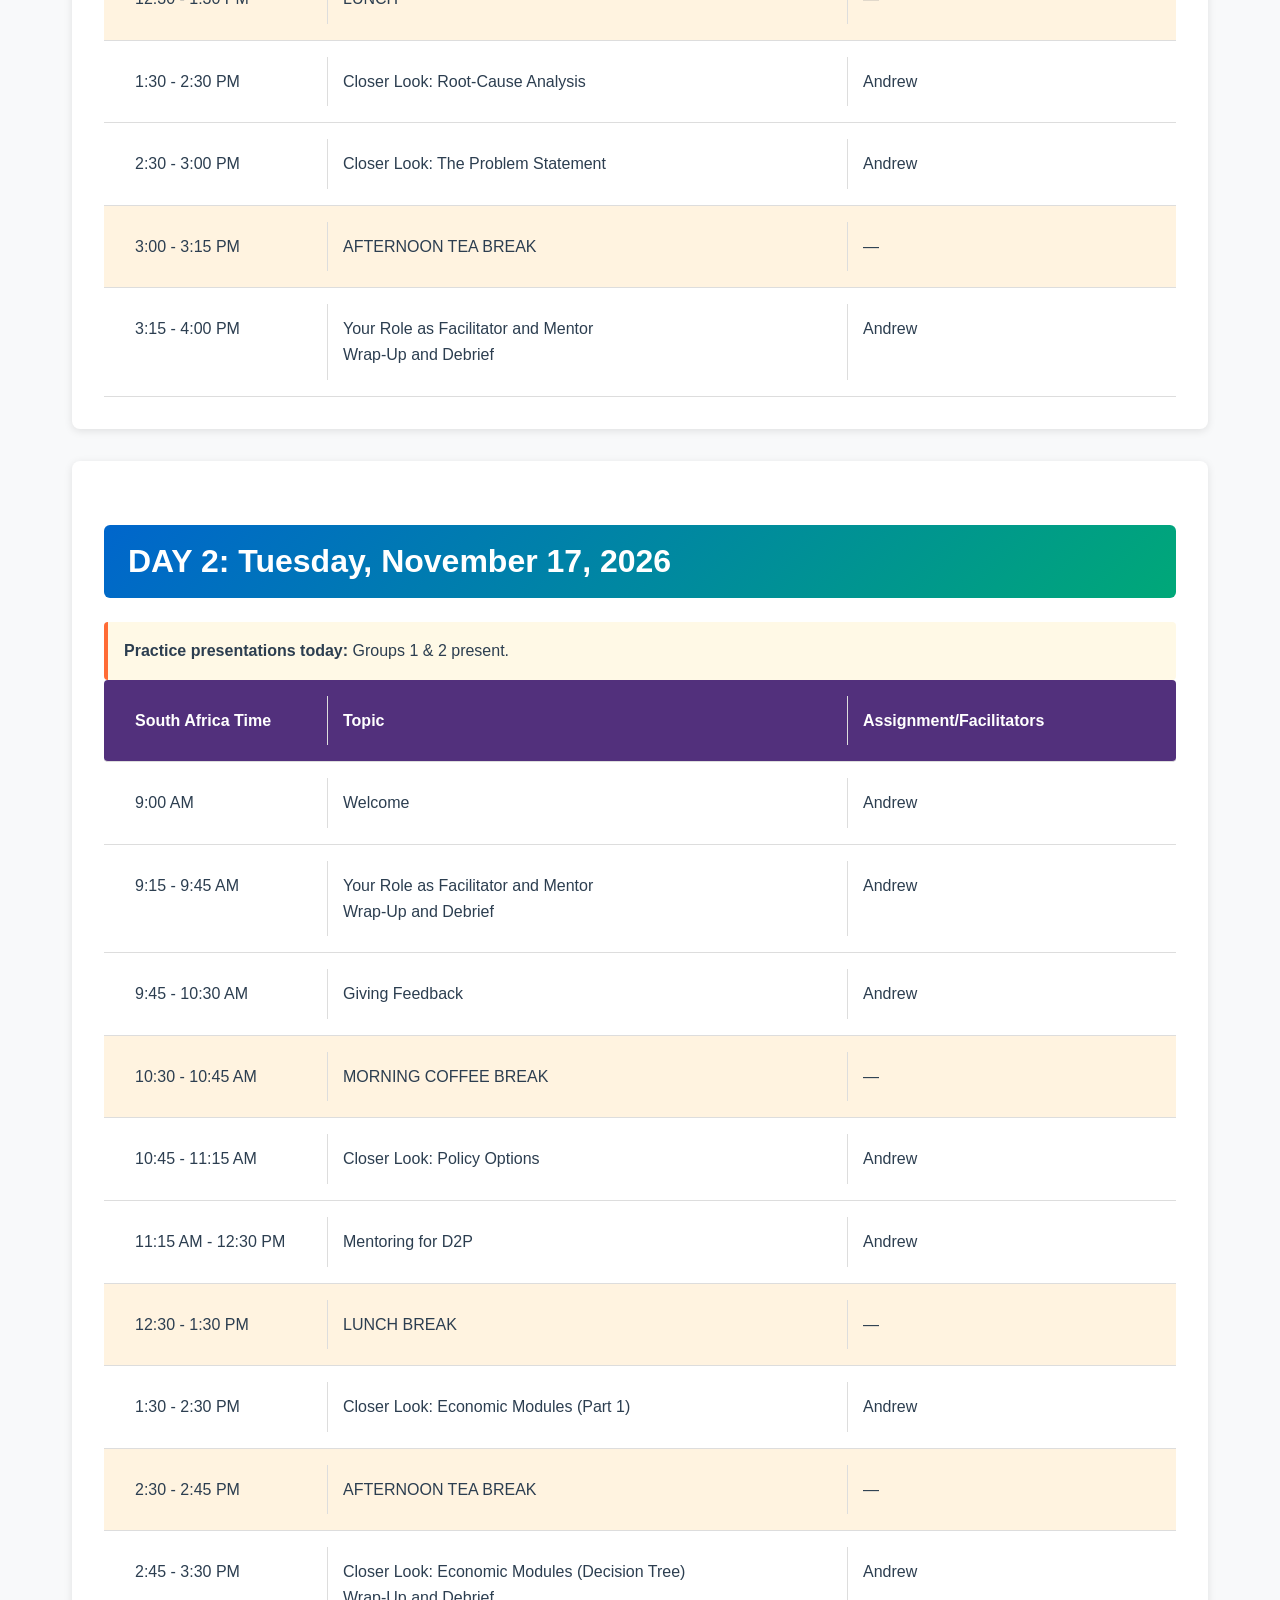
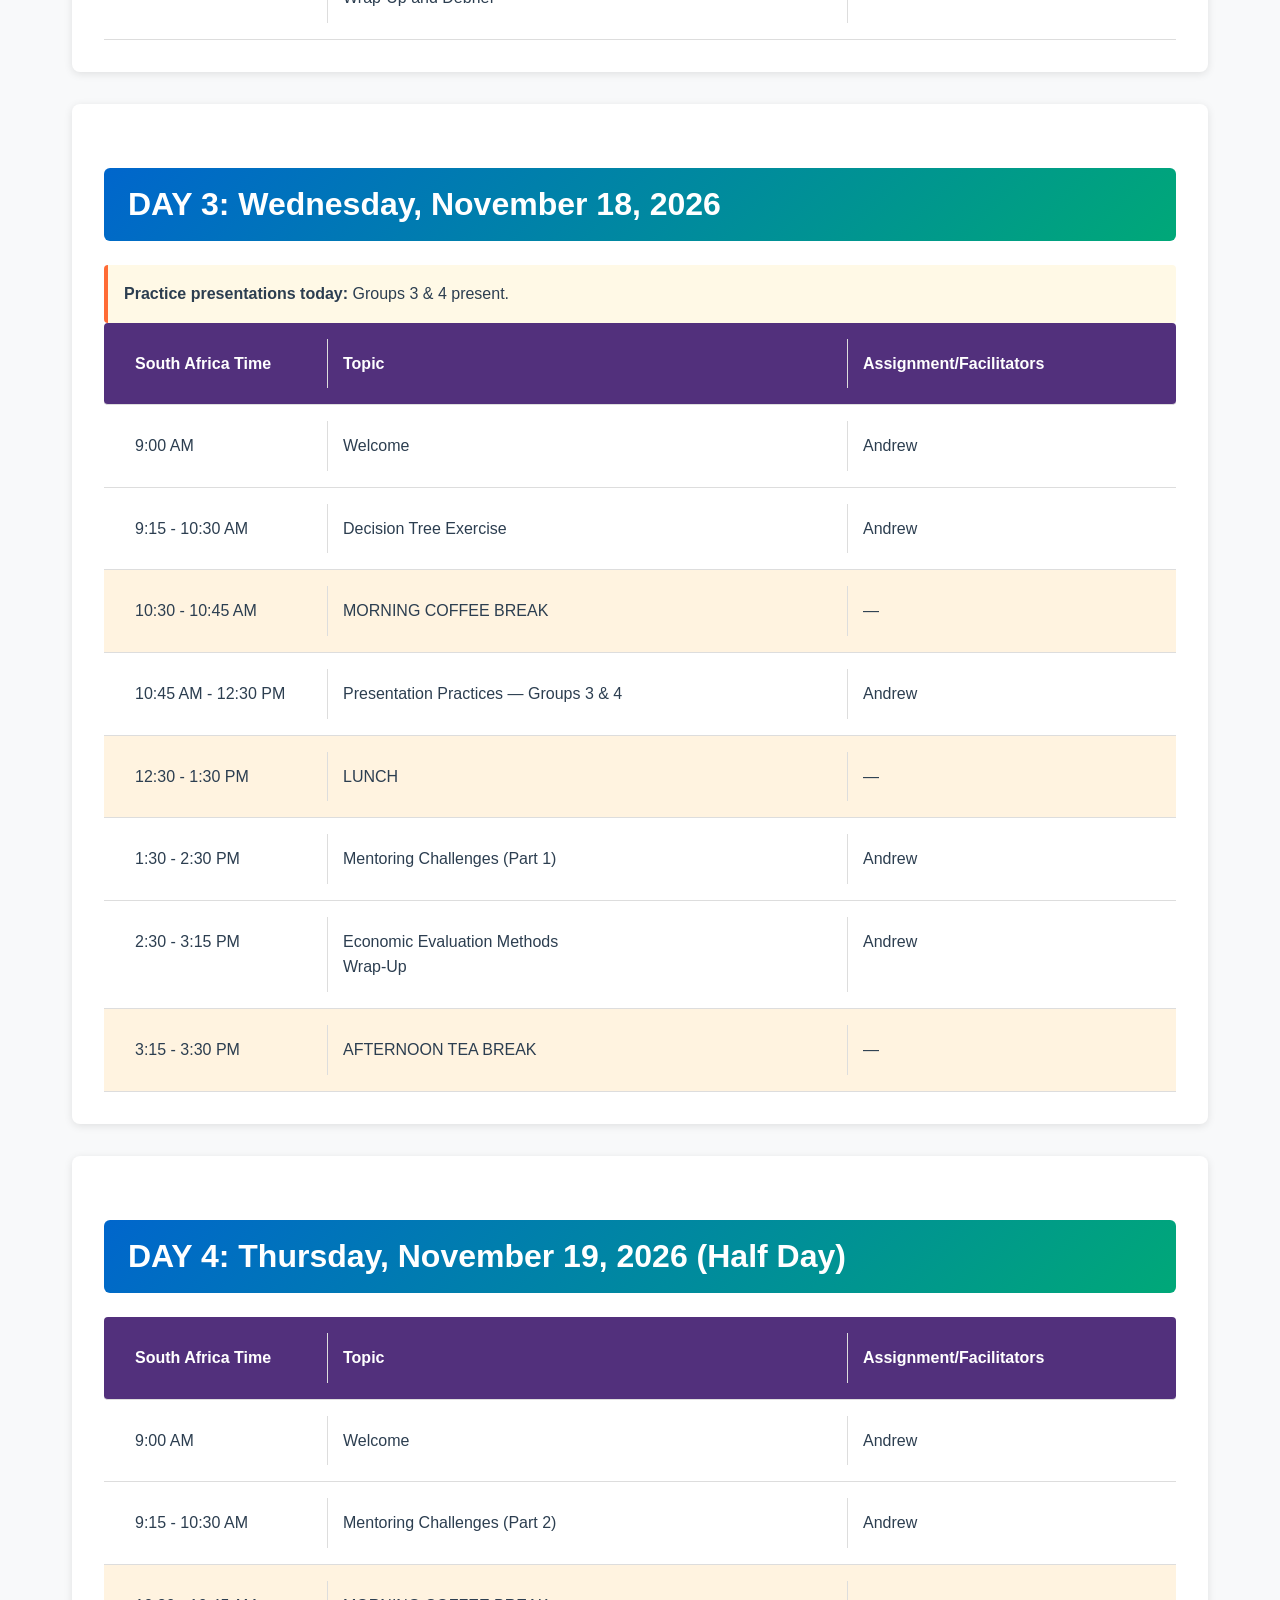
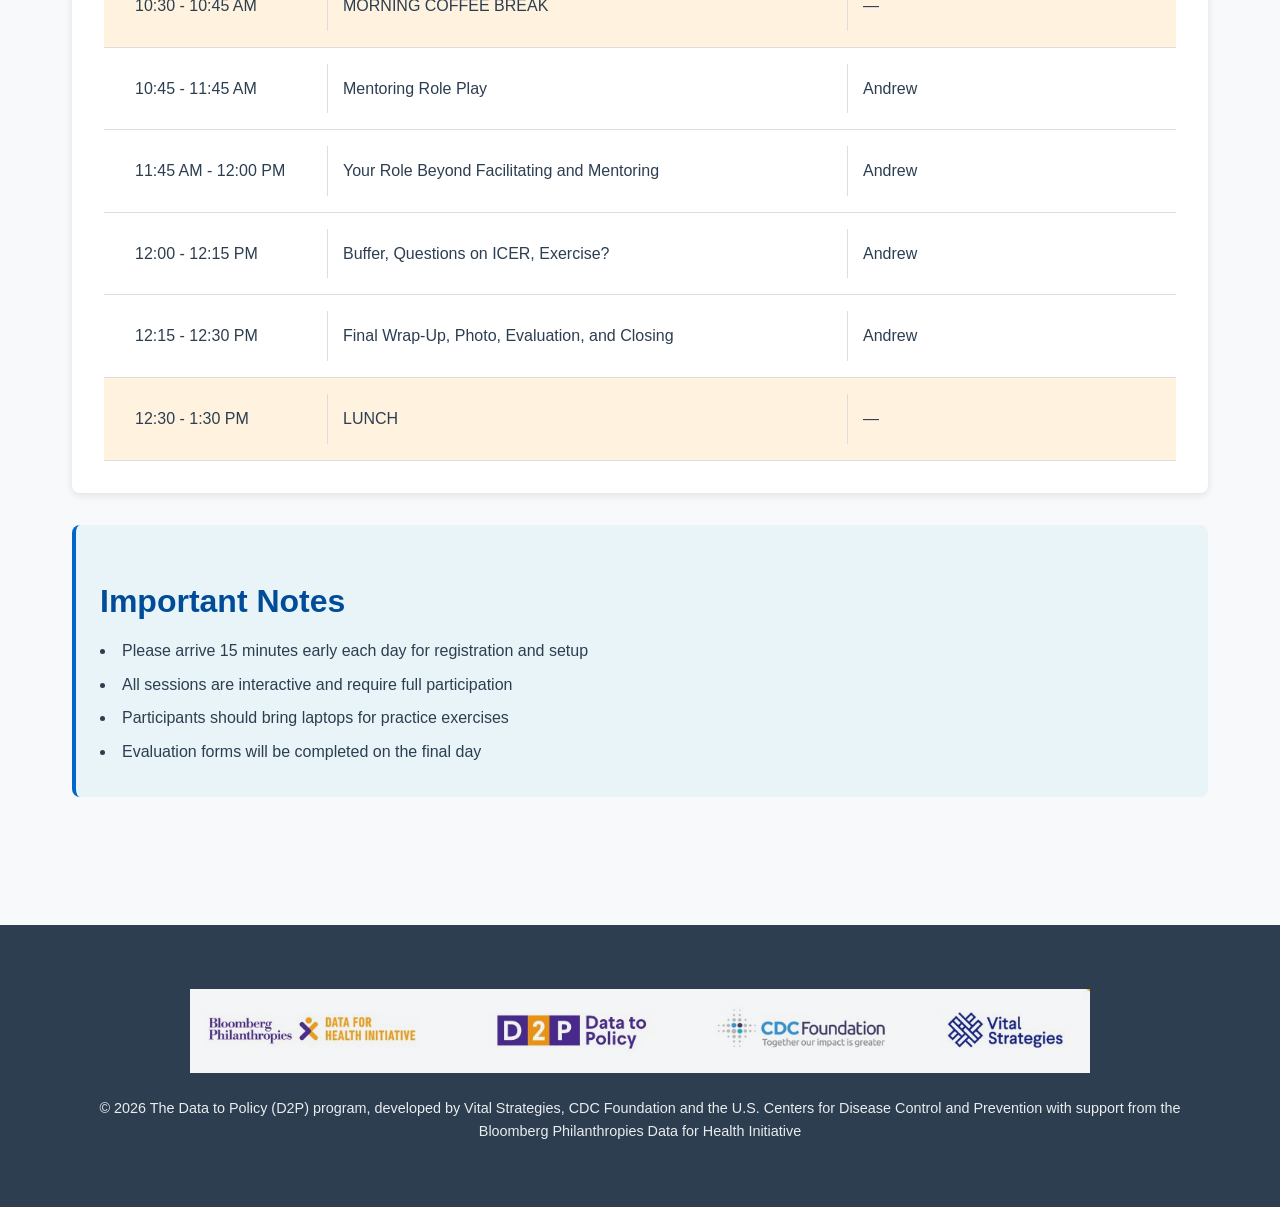
==== commit 1681e622: "Remove Chandra from agenda facilitator column; note presentation groups by day" ====
--- a/agenda.html
+++ b/agenda.html
@@ -96,7 +96,7 @@
                 <div class="agenda-row">
                     <div>9:15 - 9:45 AM</div>
                     <div>Welcome and Introduction</div>
-                    <div>Andrew, Chandra</div>
+                    <div>Andrew</div>
                 </div>
 
                 <div class="agenda-row">
@@ -114,7 +114,7 @@
                 <div class="agenda-row">
                     <div>10:45 AM - 12:30 PM</div>
                     <div>D2P Module Summaries</div>
-                    <div>Chandra</div>
+                    <div>Andrew</div>
                 </div>
 
                 <div class="agenda-row break">
@@ -144,13 +144,14 @@
                 <div class="agenda-row">
                     <div>3:15 - 4:00 PM</div>
                     <div>Your Role as Facilitator and Mentor<br>Wrap-Up and Debrief</div>
-                    <div>Chandra</div>
+                    <div>Andrew</div>
                 </div>
             </div>
         </section>
 
         <section class="agenda-day">
             <h2 class="day-header">DAY 2: Tuesday, November 17, 2026</h2>
+            <div class="note-box"><strong>Practice presentations today:</strong> Groups 1 &amp; 2 present.</div>
             <div class="agenda-table">
                 <div class="agenda-row header">
                     <div>South Africa Time</div>
@@ -191,7 +192,7 @@
                 <div class="agenda-row">
                     <div>11:15 AM - 12:30 PM</div>
                     <div>Mentoring for D2P</div>
-                    <div>Chandra</div>
+                    <div>Andrew</div>
                 </div>
 
                 <div class="agenda-row break">
@@ -203,7 +204,7 @@
                 <div class="agenda-row">
                     <div>1:30 - 2:30 PM</div>
                     <div>Closer Look: Economic Modules (Part 1)</div>
-                    <div>Chandra</div>
+                    <div>Andrew</div>
                 </div>
 
                 <div class="agenda-row break">
@@ -222,6 +223,7 @@
 
         <section class="agenda-day">
             <h2 class="day-header">DAY 3: Wednesday, November 18, 2026</h2>
+            <div class="note-box"><strong>Practice presentations today:</strong> Groups 3 &amp; 4 present.</div>
             <div class="agenda-table">
                 <div class="agenda-row header">
                     <div>South Africa Time</div>
@@ -232,13 +234,13 @@
                 <div class="agenda-row">
                     <div>9:00 AM</div>
                     <div>Welcome</div>
-                    <div>Chandra</div>
+                    <div>Andrew</div>
                 </div>
 
                 <div class="agenda-row">
                     <div>9:15 - 10:30 AM</div>
                     <div>Decision Tree Exercise</div>
-                    <div>Chandra</div>
+                    <div>Andrew</div>
                 </div>
 
                 <div class="agenda-row break">
@@ -249,8 +251,8 @@
 
                 <div class="agenda-row">
                     <div>10:45 AM - 12:30 PM</div>
-                    <div>Presentation Practices</div>
-                    <div>Andrew and Chandra</div>
+                    <div>Presentation Practices &mdash; Groups 3 &amp; 4</div>
+                    <div>Andrew</div>
                 </div>
 
                 <div class="agenda-row break">
@@ -268,7 +270,7 @@
                 <div class="agenda-row">
                     <div>2:30 - 3:15 PM</div>
                     <div>Economic Evaluation Methods<br>Wrap-Up</div>
-                    <div>Chandra</div>
+                    <div>Andrew</div>
                 </div>
 
                 <div class="agenda-row break">
@@ -309,25 +311,25 @@
                 <div class="agenda-row">
                     <div>10:45 - 11:45 AM</div>
                     <div>Mentoring Role Play</div>
-                    <div>Chandra &amp; Andrew</div>
+                    <div>Andrew</div>
                 </div>
 
                 <div class="agenda-row">
                     <div>11:45 AM - 12:00 PM</div>
                     <div>Your Role Beyond Facilitating and Mentoring</div>
-                    <div>Chandra</div>
+                    <div>Andrew</div>
                 </div>
 
                 <div class="agenda-row">
                     <div>12:00 - 12:15 PM</div>
                     <div>Buffer, Questions on ICER, Exercise?</div>
-                    <div>Chandra</div>
+                    <div>Andrew</div>
                 </div>
 
                 <div class="agenda-row">
                     <div>12:15 - 12:30 PM</div>
                     <div>Final Wrap-Up, Photo, Evaluation, and Closing</div>
-                    <div>Andrew &amp; Chandra</div>
+                    <div>Andrew</div>
                 </div>
 
                 <div class="agenda-row break">
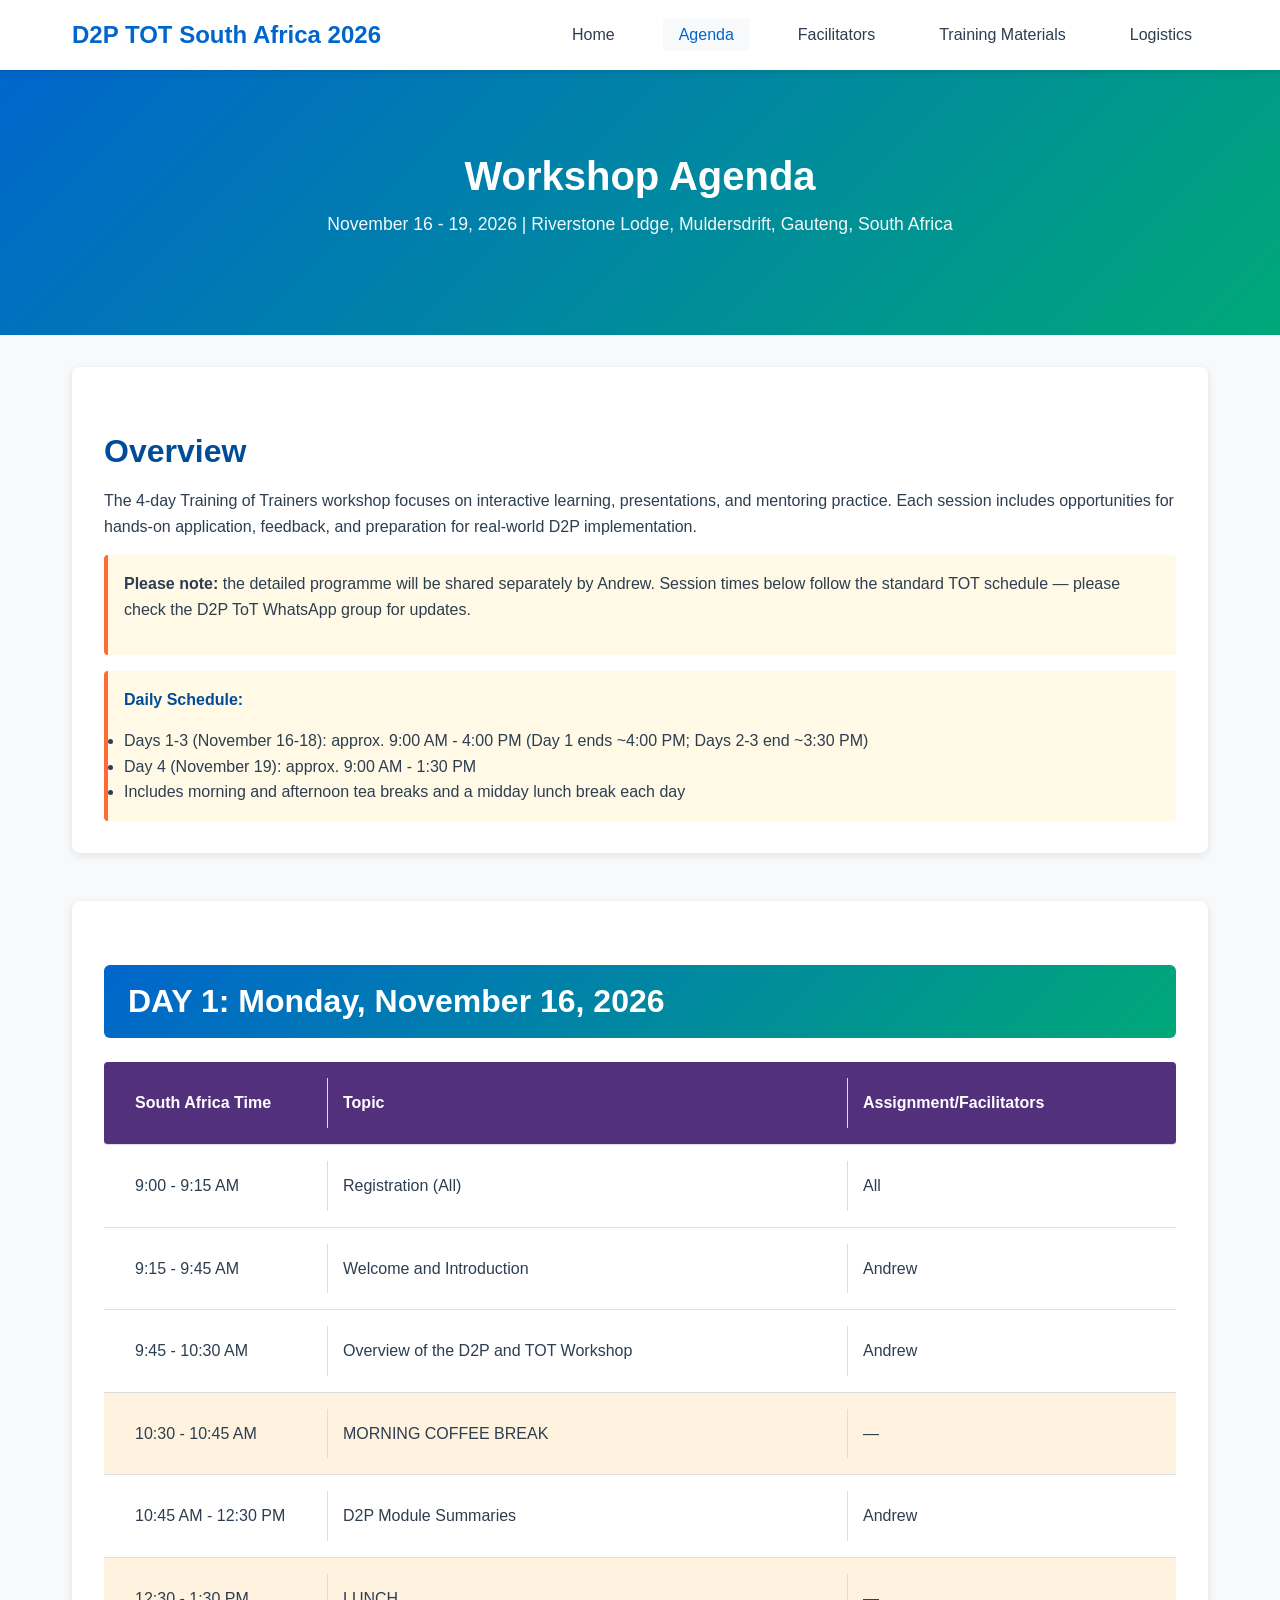
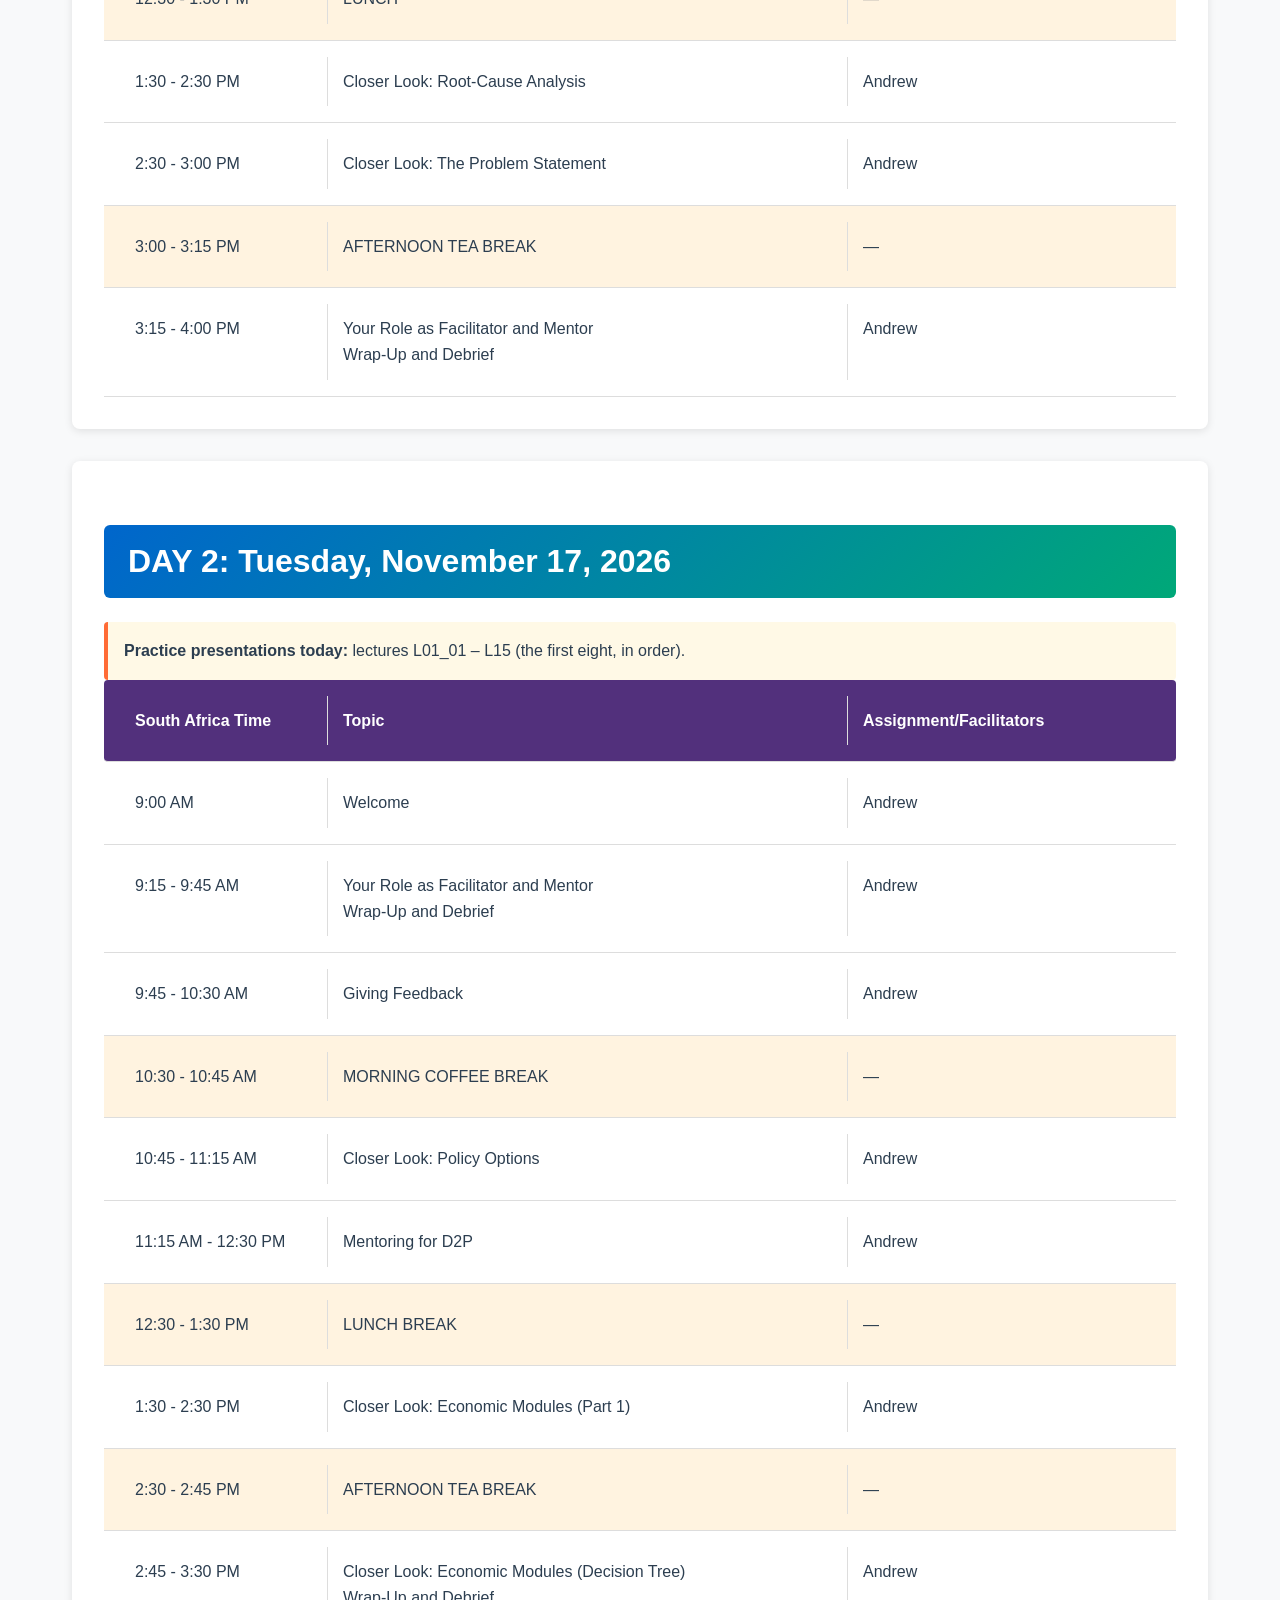
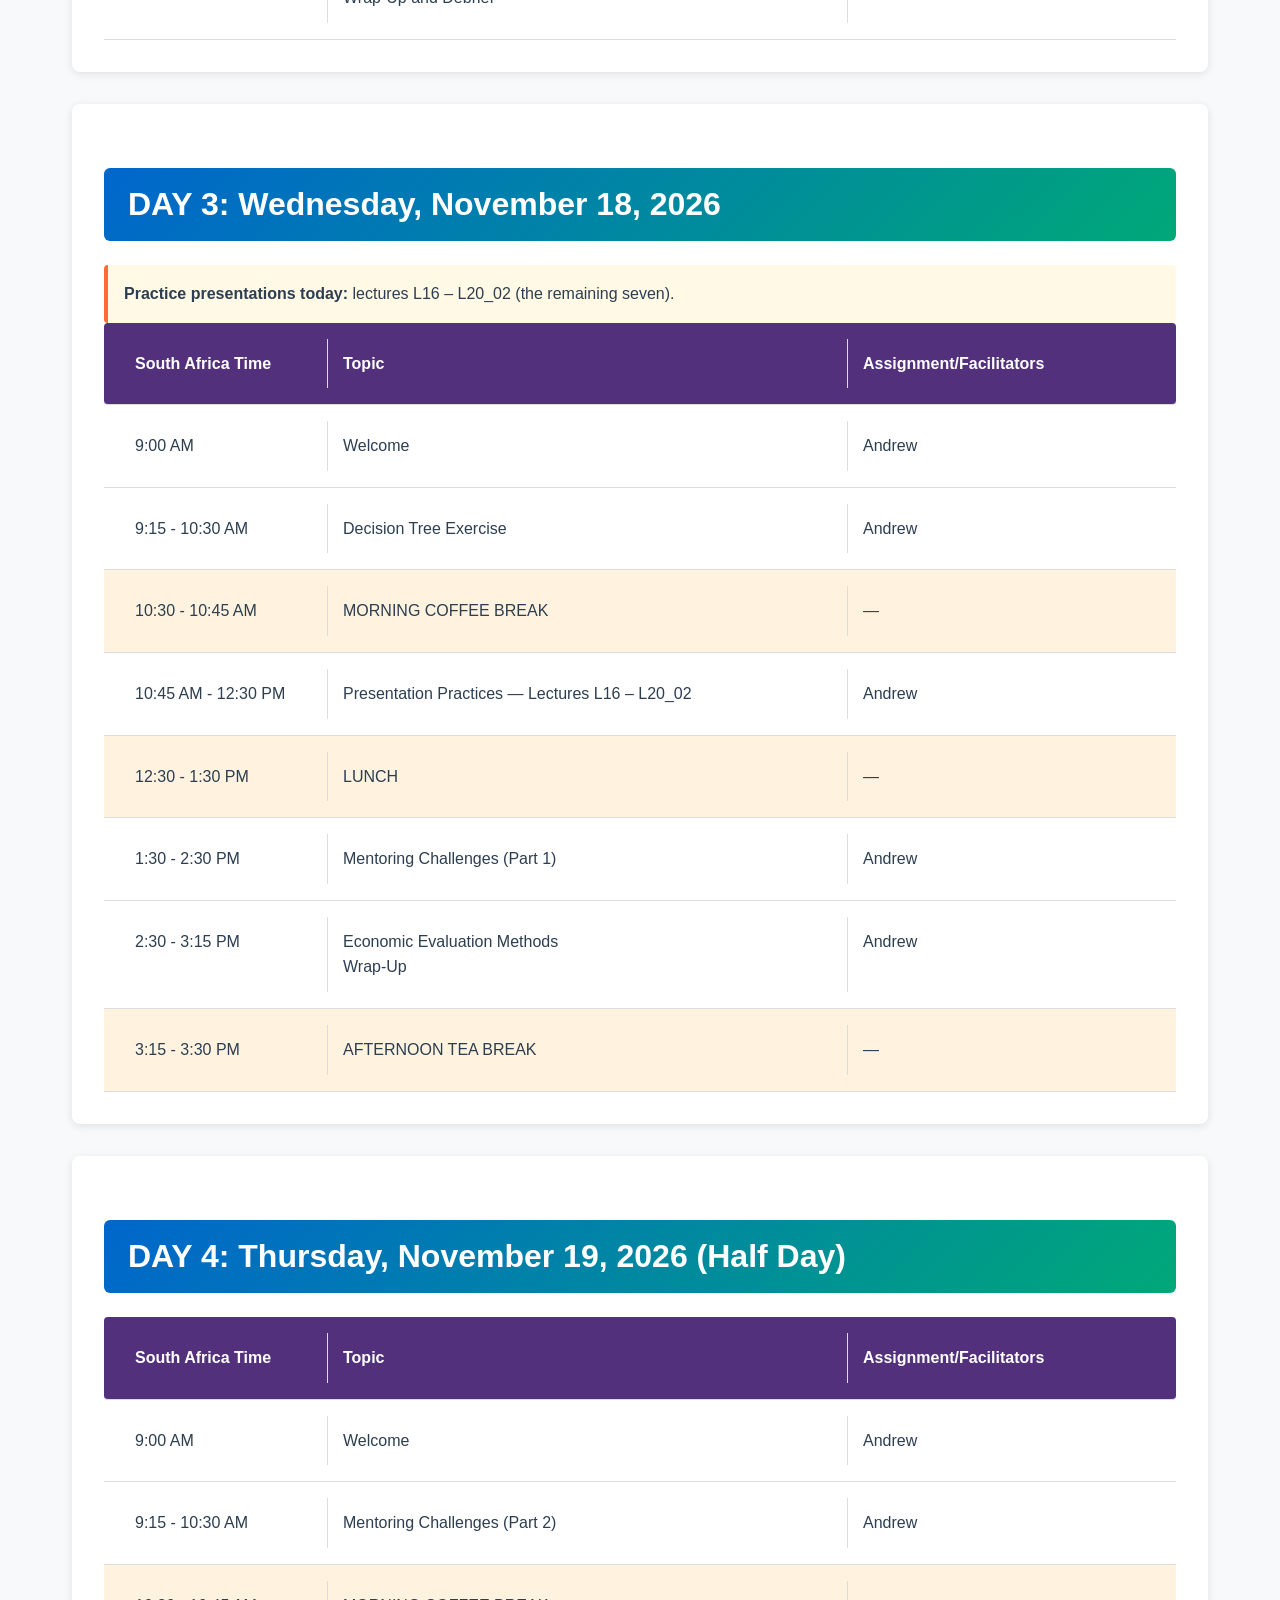
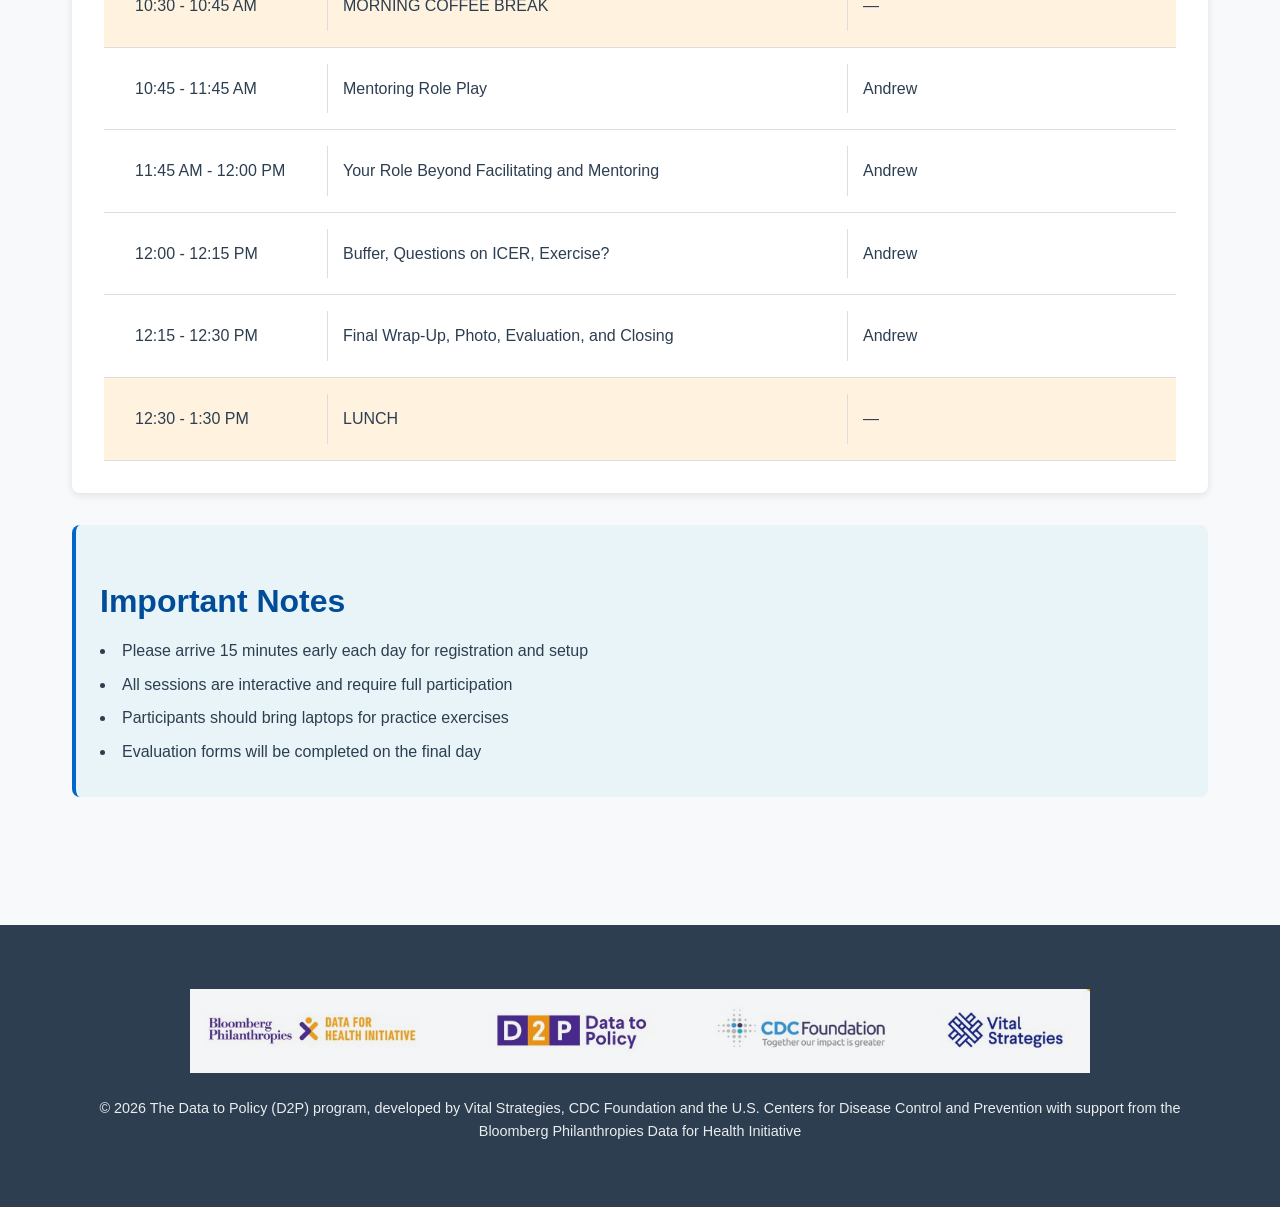
==== commit 04c94210: "Remove Chandra from agenda facilitator column; note presentation groups by day" ====
--- a/agenda.html
+++ b/agenda.html
@@ -151,7 +151,7 @@
 
         <section class="agenda-day">
             <h2 class="day-header">DAY 2: Tuesday, November 17, 2026</h2>
-            <div class="note-box"><strong>Practice presentations today:</strong> Groups 1 &amp; 2 present.</div>
+            <div class="note-box"><strong>Practice presentations today:</strong> lectures L01_01 &ndash; L15 (the first eight, in order).</div>
             <div class="agenda-table">
                 <div class="agenda-row header">
                     <div>South Africa Time</div>
@@ -223,7 +223,7 @@
 
         <section class="agenda-day">
             <h2 class="day-header">DAY 3: Wednesday, November 18, 2026</h2>
-            <div class="note-box"><strong>Practice presentations today:</strong> Groups 3 &amp; 4 present.</div>
+            <div class="note-box"><strong>Practice presentations today:</strong> lectures L16 &ndash; L20_02 (the remaining seven).</div>
             <div class="agenda-table">
                 <div class="agenda-row header">
                     <div>South Africa Time</div>
@@ -251,7 +251,7 @@
 
                 <div class="agenda-row">
                     <div>10:45 AM - 12:30 PM</div>
-                    <div>Presentation Practices &mdash; Groups 3 &amp; 4</div>
+                    <div>Presentation Practices &mdash; Lectures L16 &ndash; L20_02</div>
                     <div>Andrew</div>
                 </div>
 
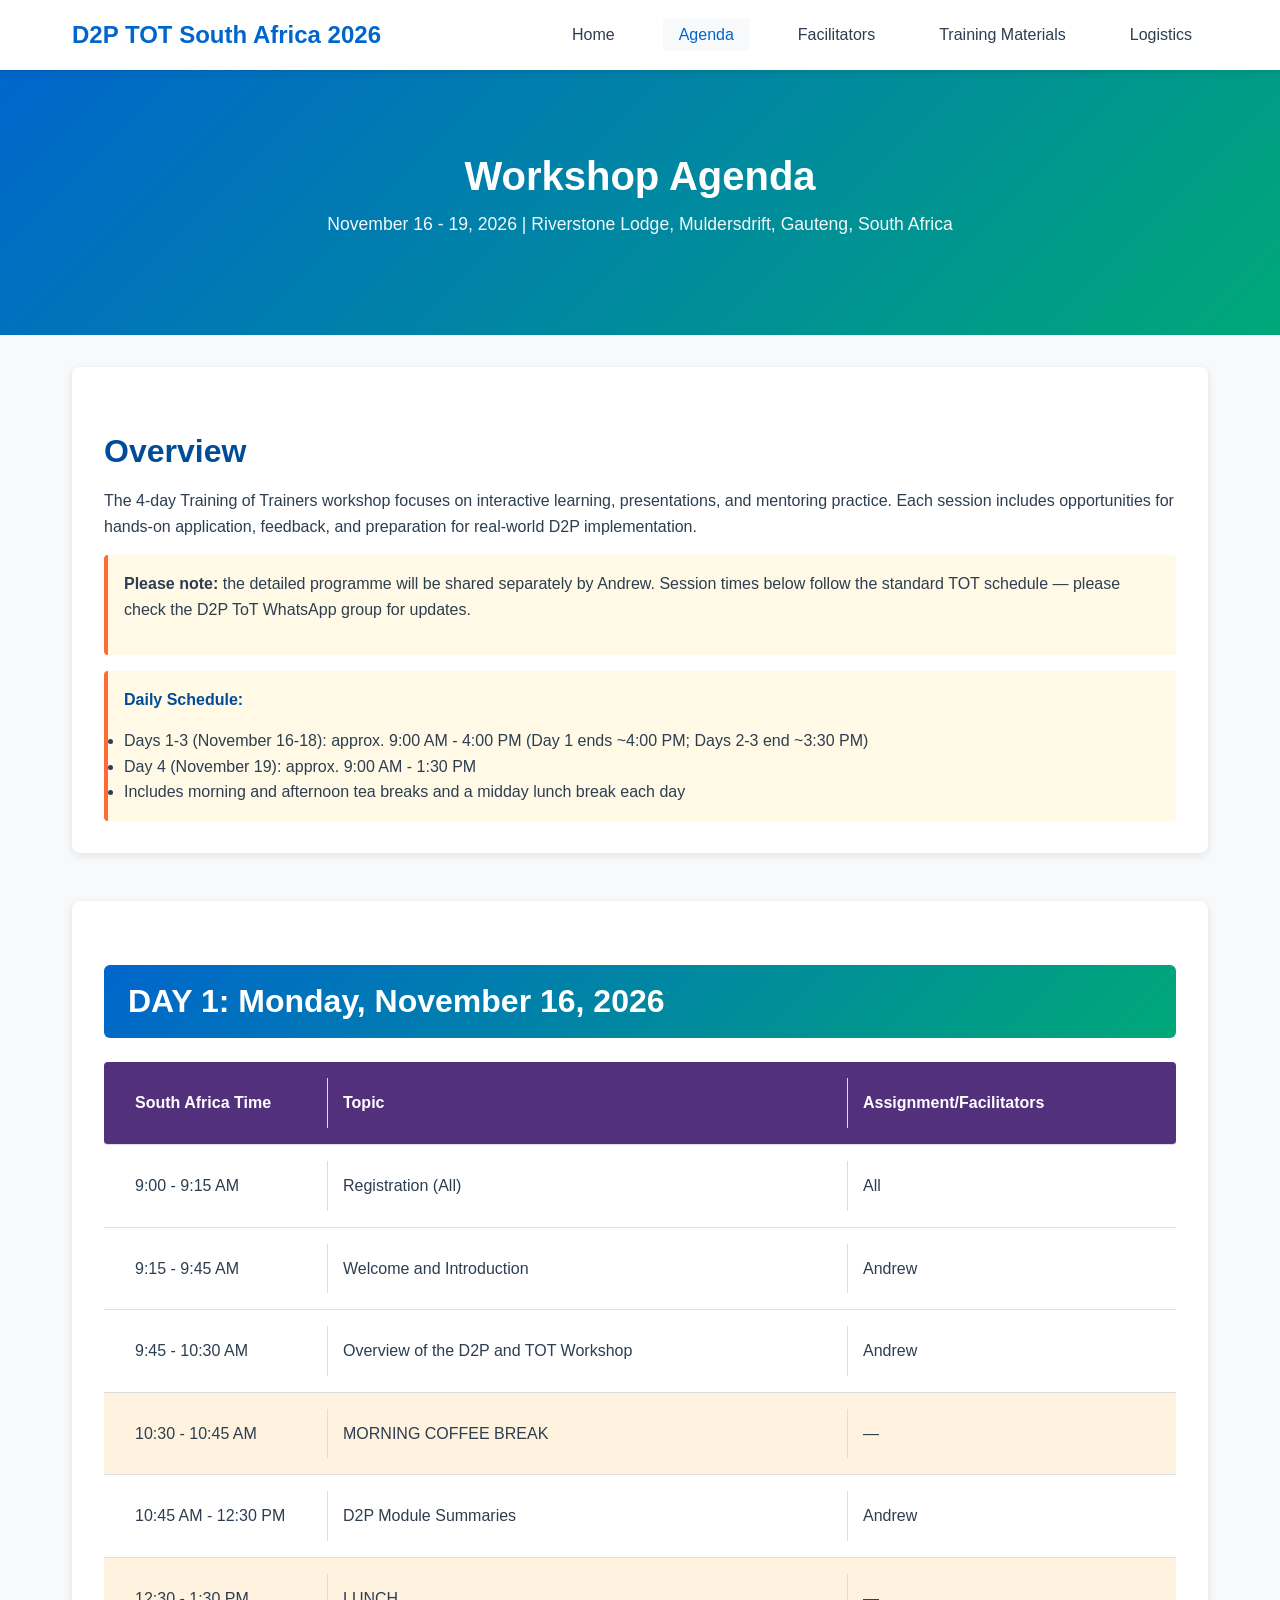
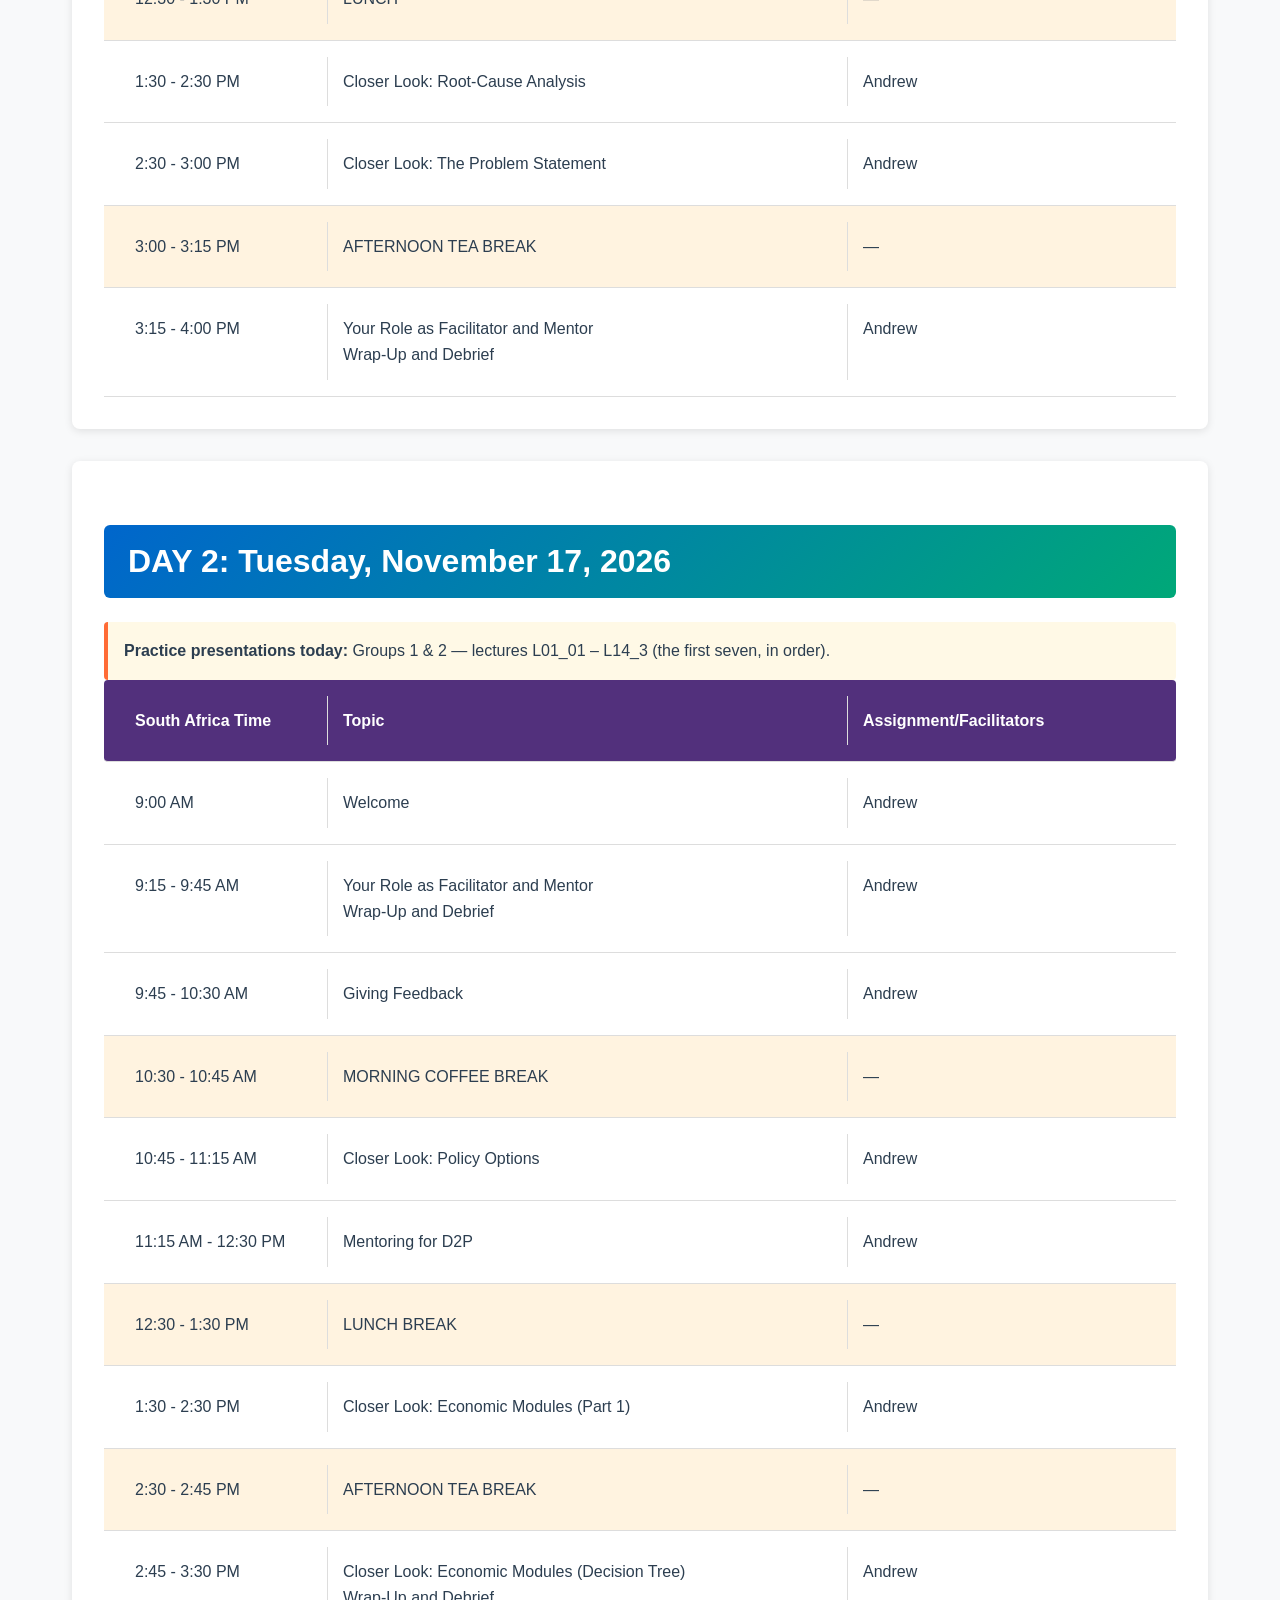
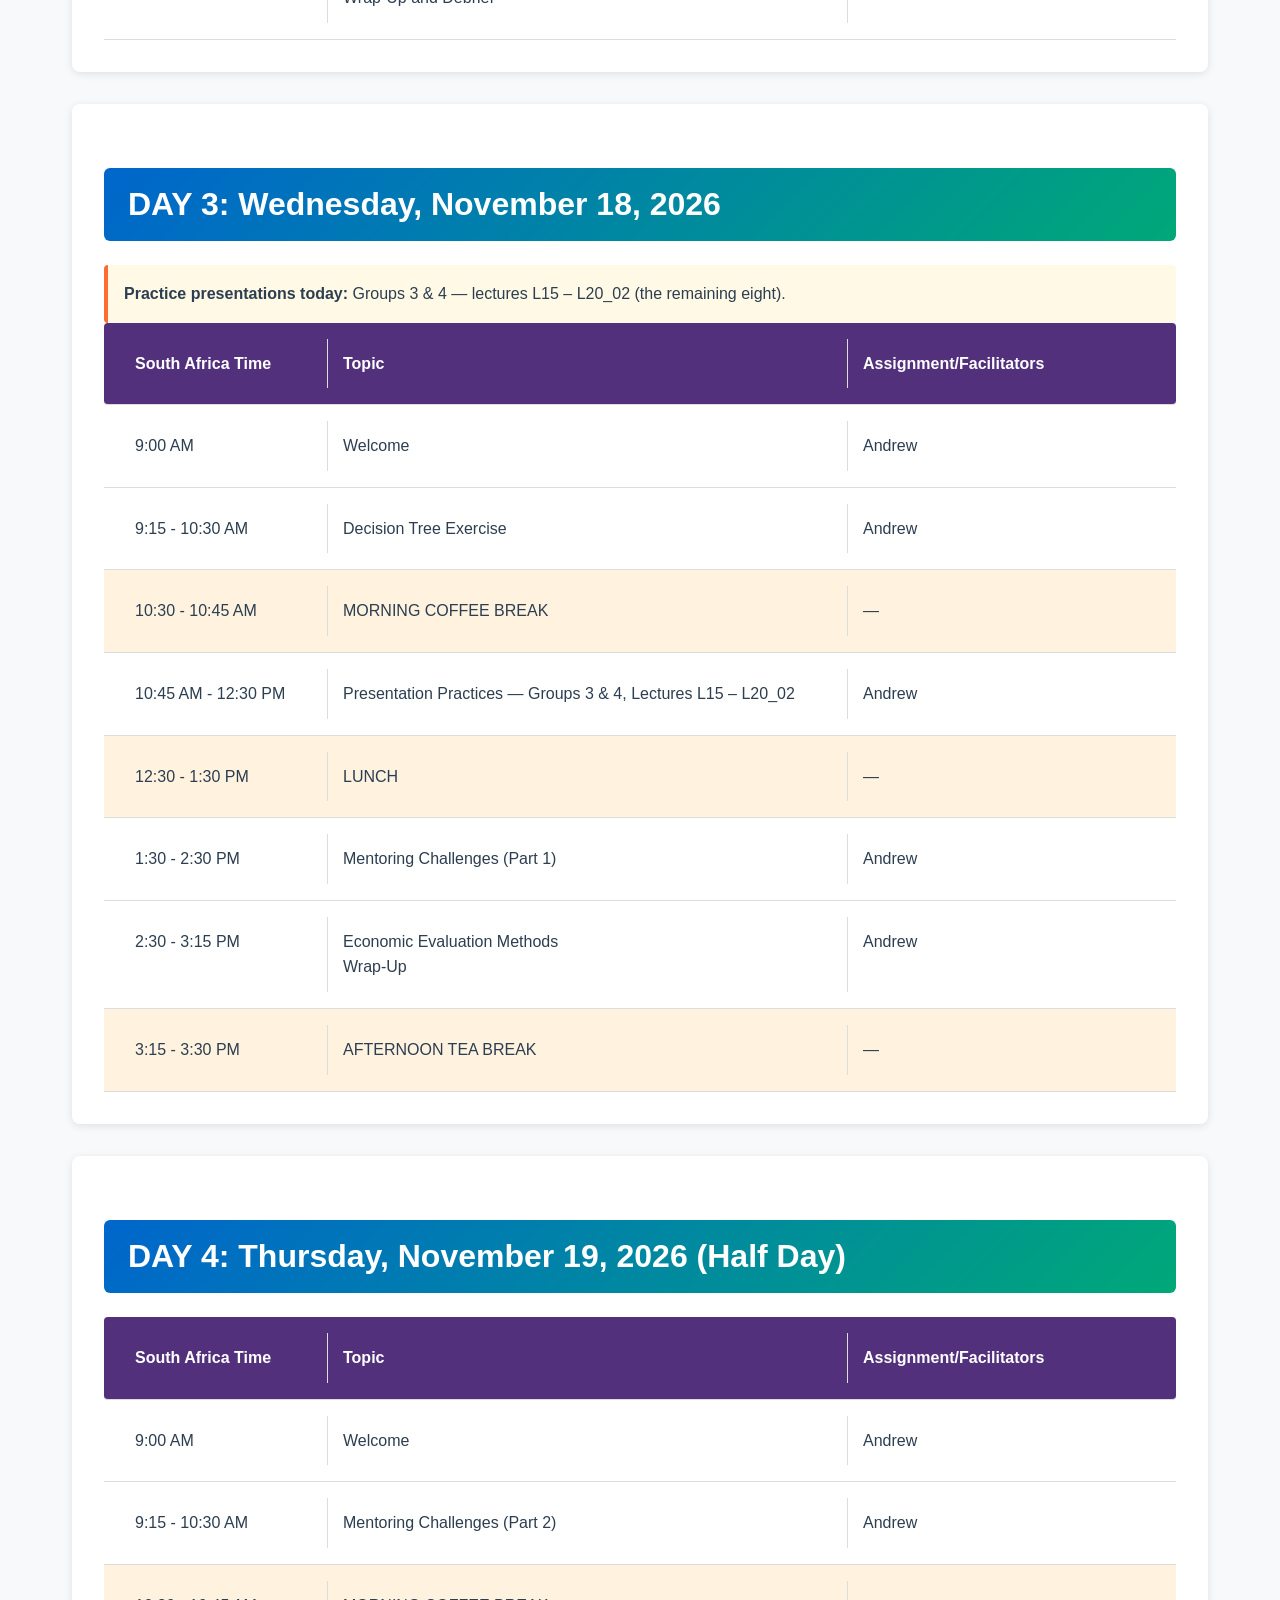
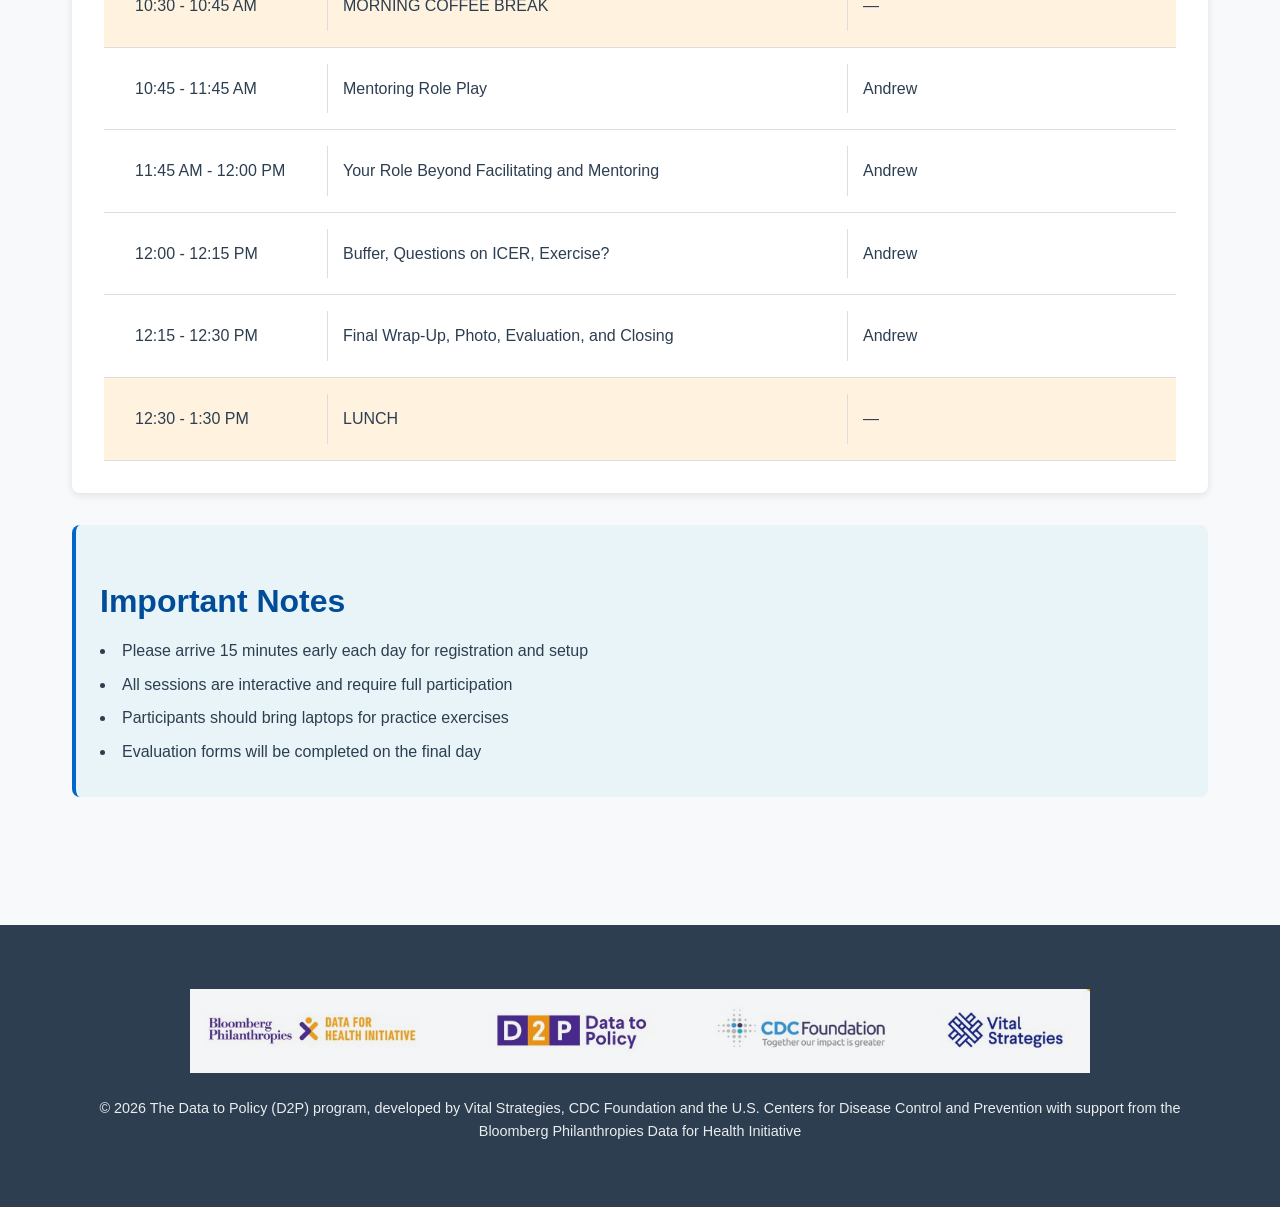
==== commit 52c149b4: "Remove Chandra from agenda facilitator column; note presentation groups by day" ====
--- a/agenda.html
+++ b/agenda.html
@@ -151,7 +151,7 @@
 
         <section class="agenda-day">
             <h2 class="day-header">DAY 2: Tuesday, November 17, 2026</h2>
-            <div class="note-box"><strong>Practice presentations today:</strong> lectures L01_01 &ndash; L15 (the first eight, in order).</div>
+            <div class="note-box"><strong>Practice presentations today:</strong> Groups 1 &amp; 2 &mdash; lectures L01_01 &ndash; L14_3 (the first seven, in order).</div>
             <div class="agenda-table">
                 <div class="agenda-row header">
                     <div>South Africa Time</div>
@@ -223,7 +223,7 @@
 
         <section class="agenda-day">
             <h2 class="day-header">DAY 3: Wednesday, November 18, 2026</h2>
-            <div class="note-box"><strong>Practice presentations today:</strong> lectures L16 &ndash; L20_02 (the remaining seven).</div>
+            <div class="note-box"><strong>Practice presentations today:</strong> Groups 3 &amp; 4 &mdash; lectures L15 &ndash; L20_02 (the remaining eight).</div>
             <div class="agenda-table">
                 <div class="agenda-row header">
                     <div>South Africa Time</div>
@@ -251,7 +251,7 @@
 
                 <div class="agenda-row">
                     <div>10:45 AM - 12:30 PM</div>
-                    <div>Presentation Practices &mdash; Lectures L16 &ndash; L20_02</div>
+                    <div>Presentation Practices &mdash; Groups 3 &amp; 4, Lectures L15 &ndash; L20_02</div>
                     <div>Andrew</div>
                 </div>
 
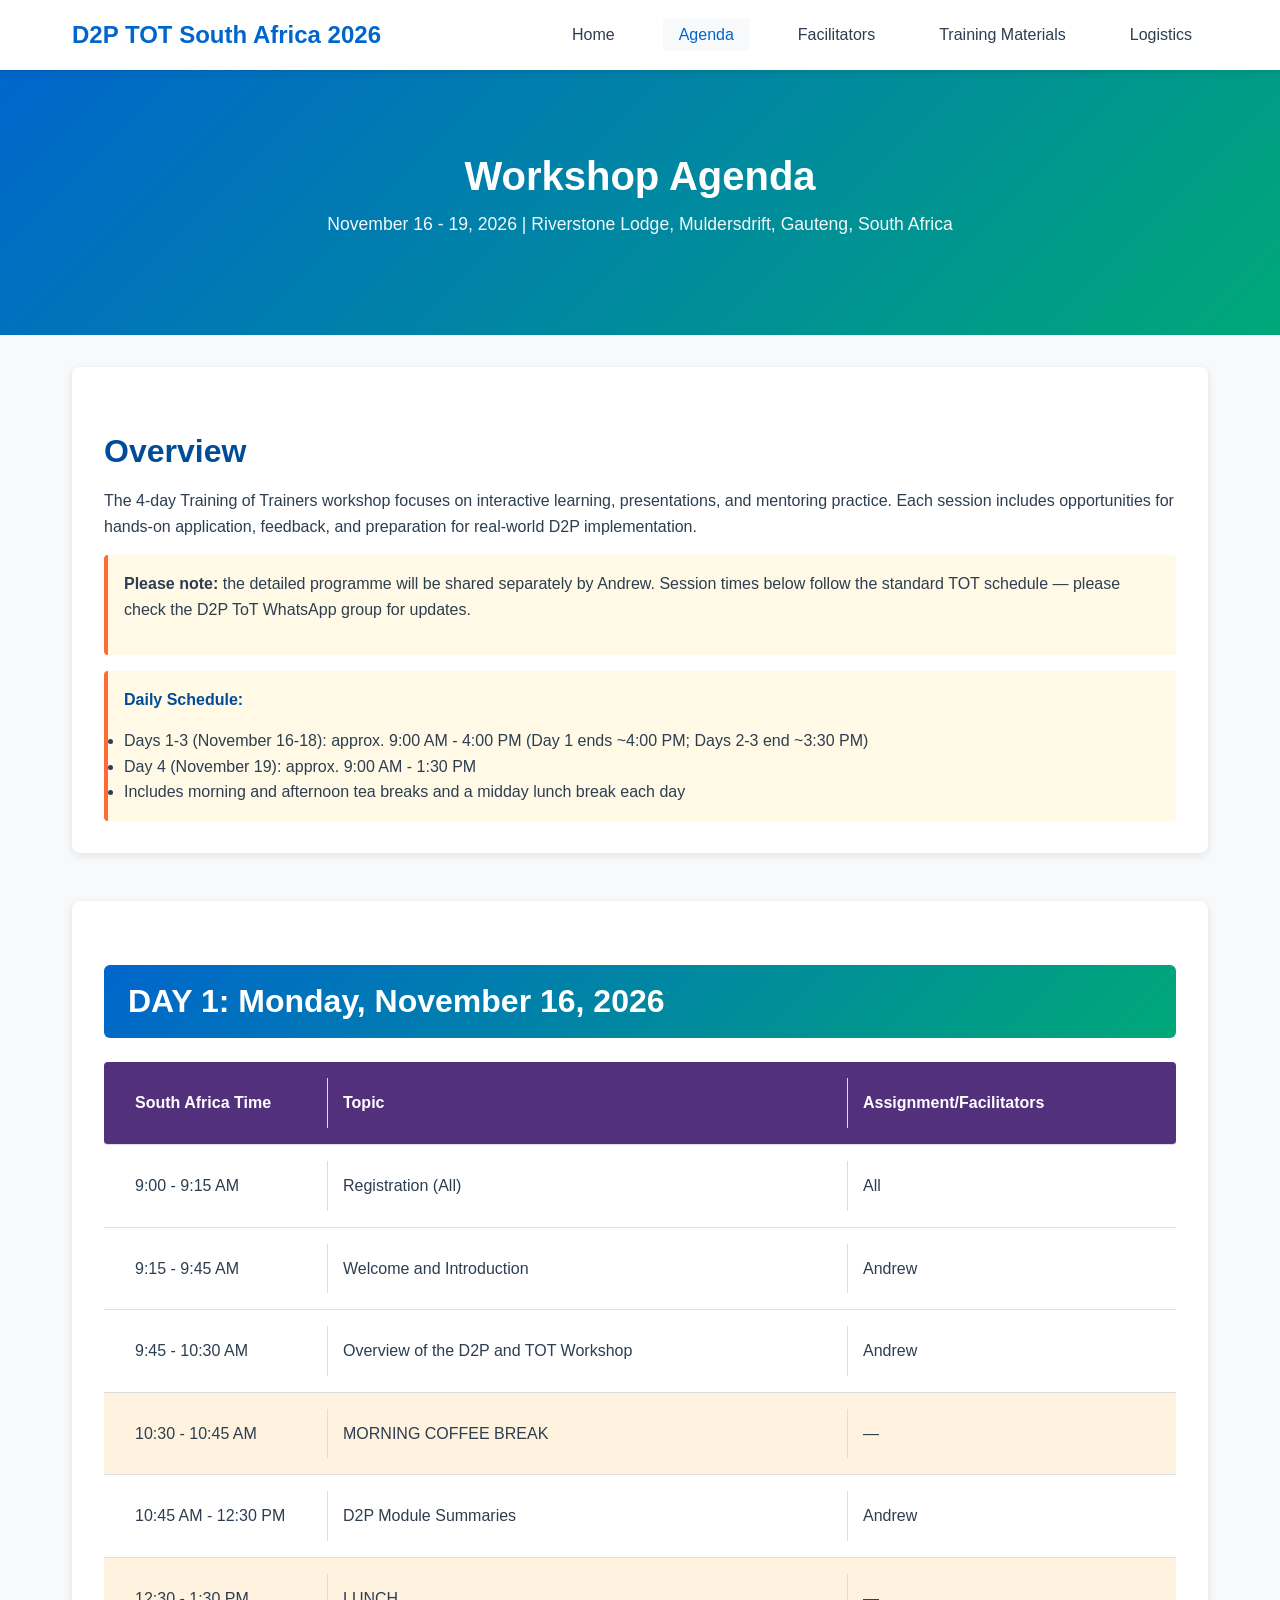
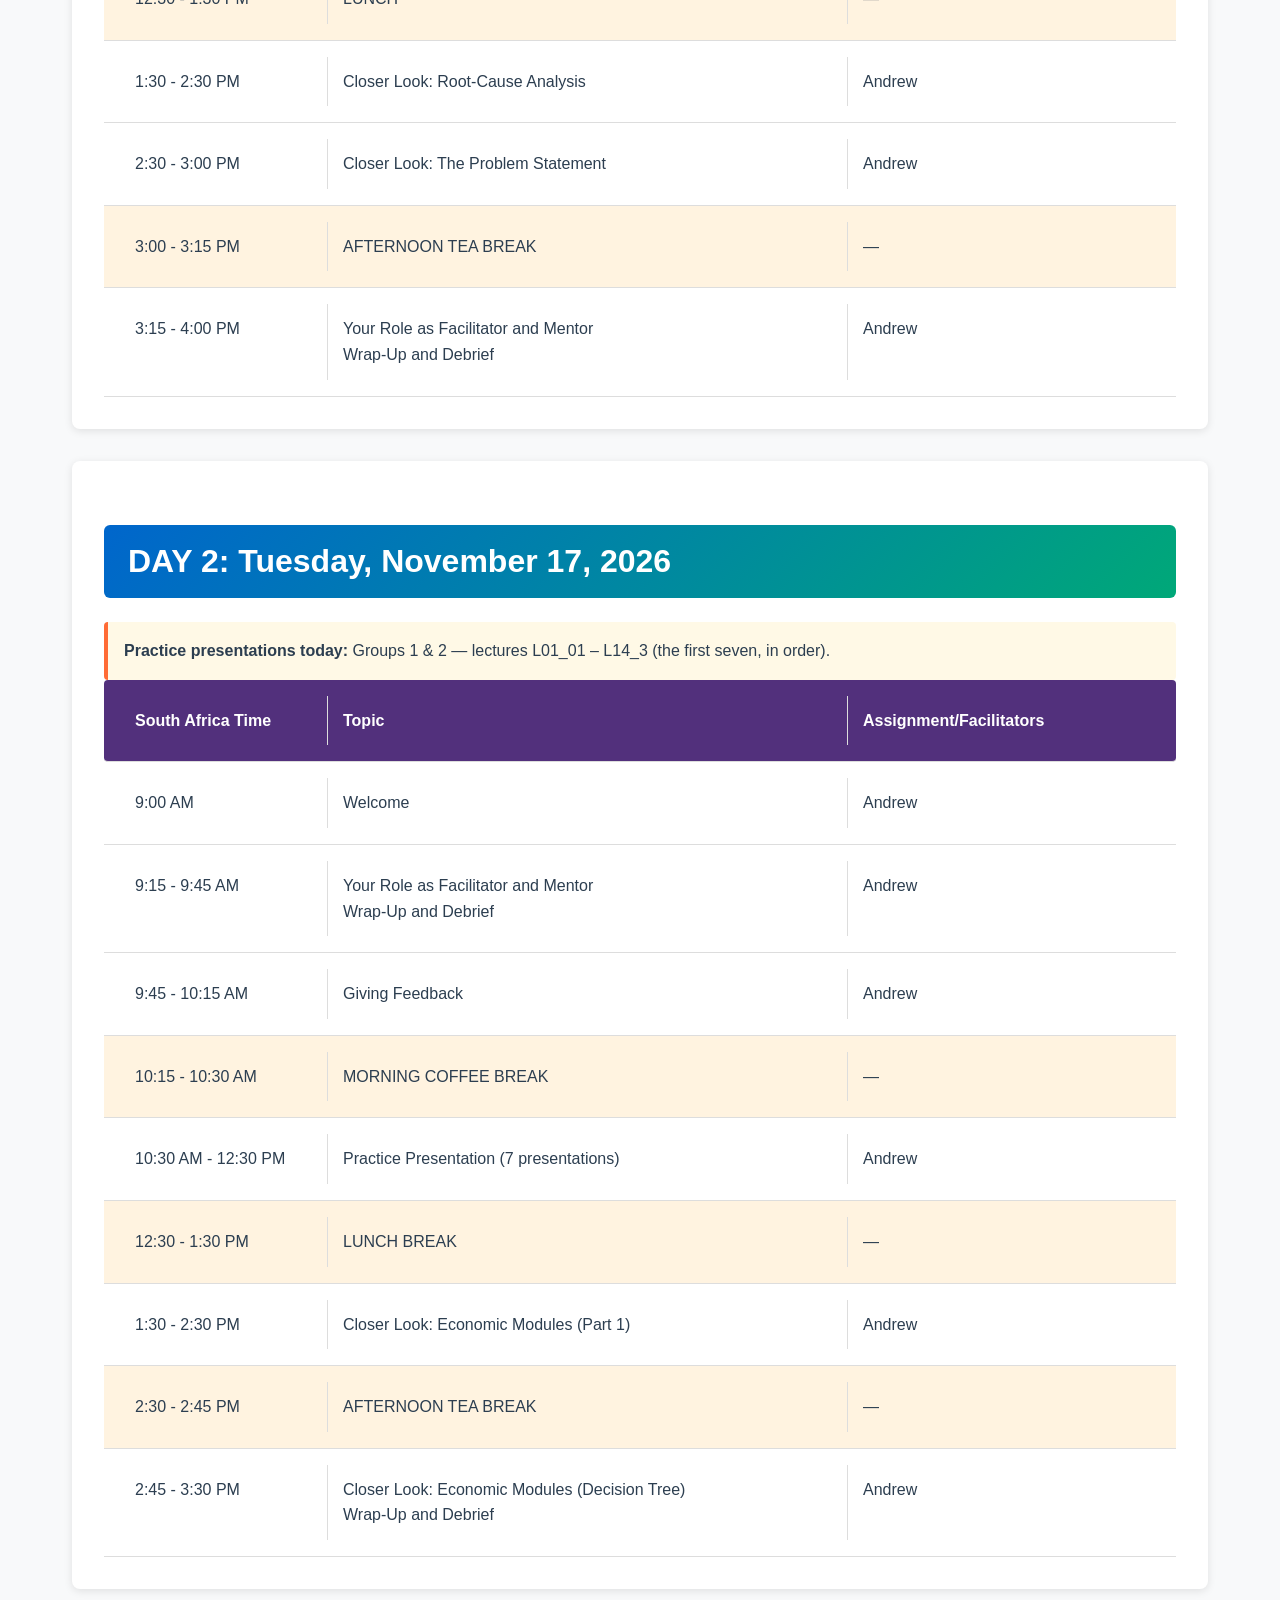
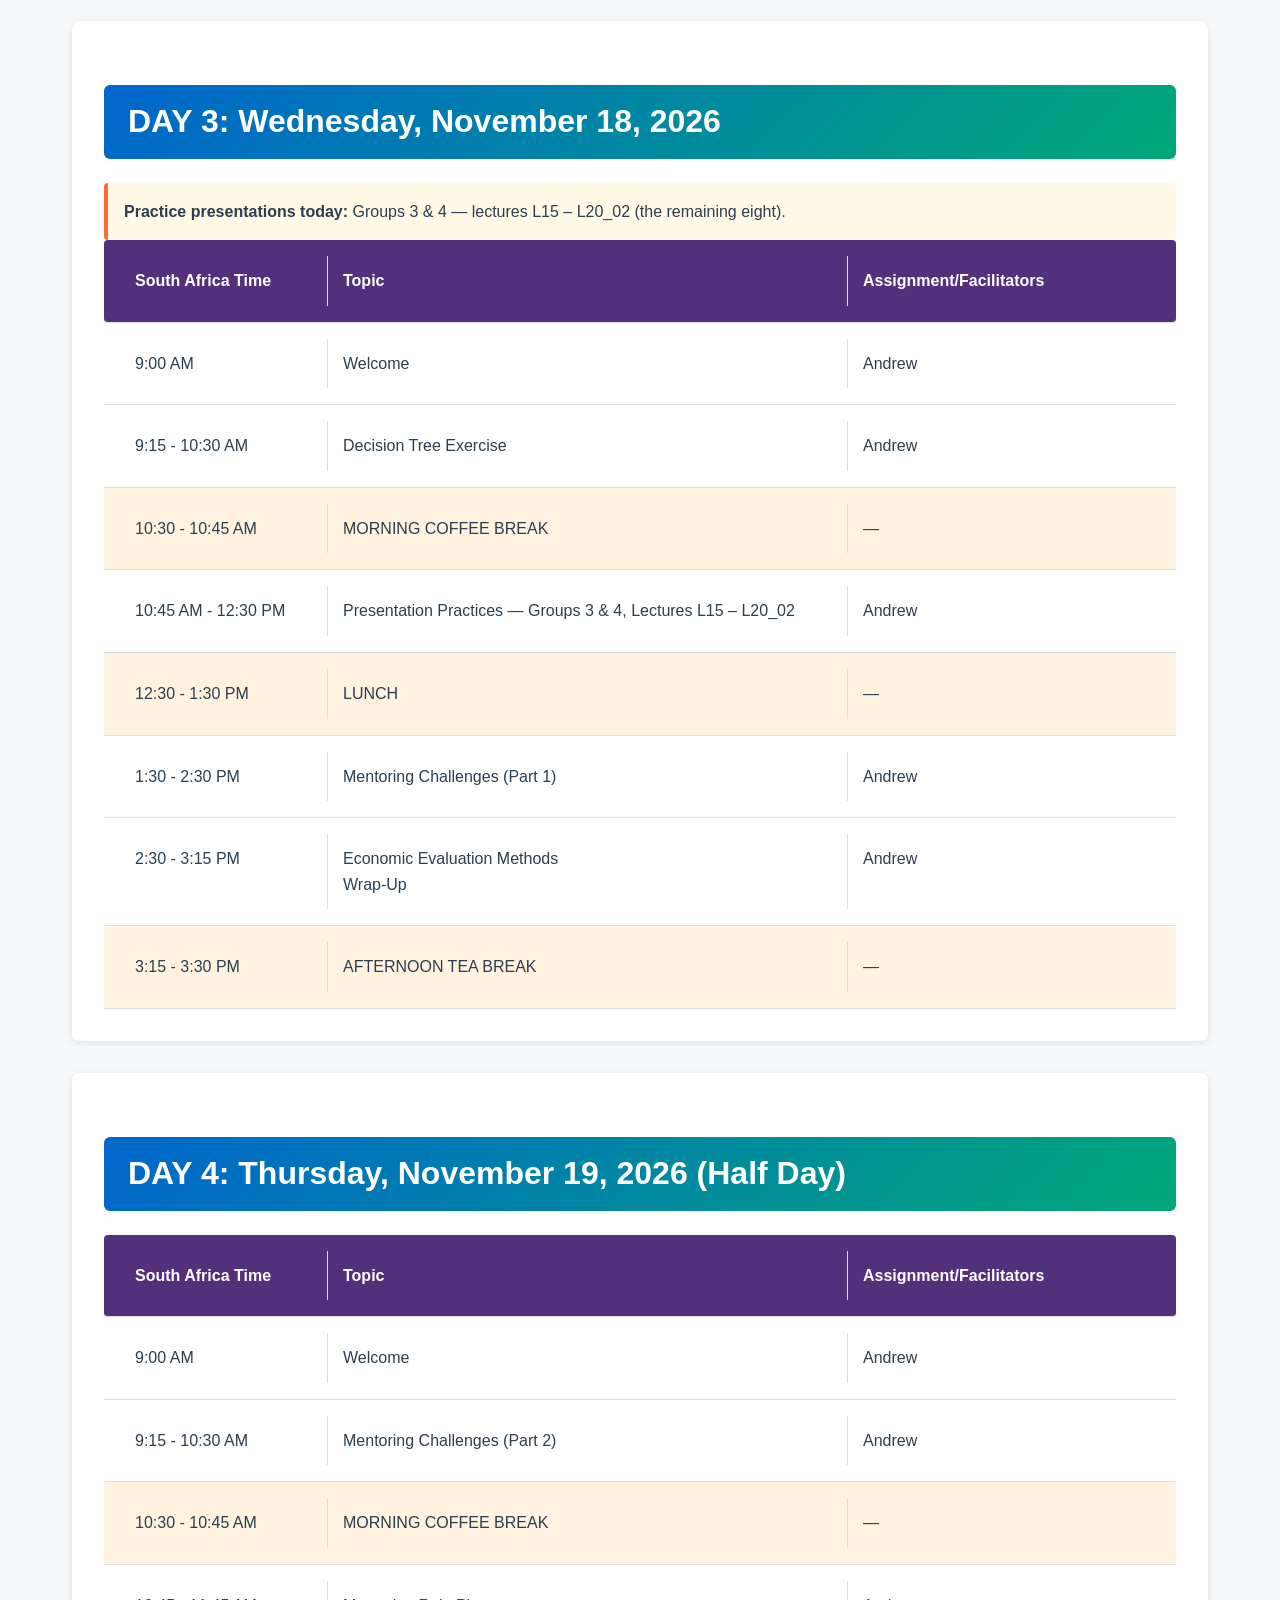
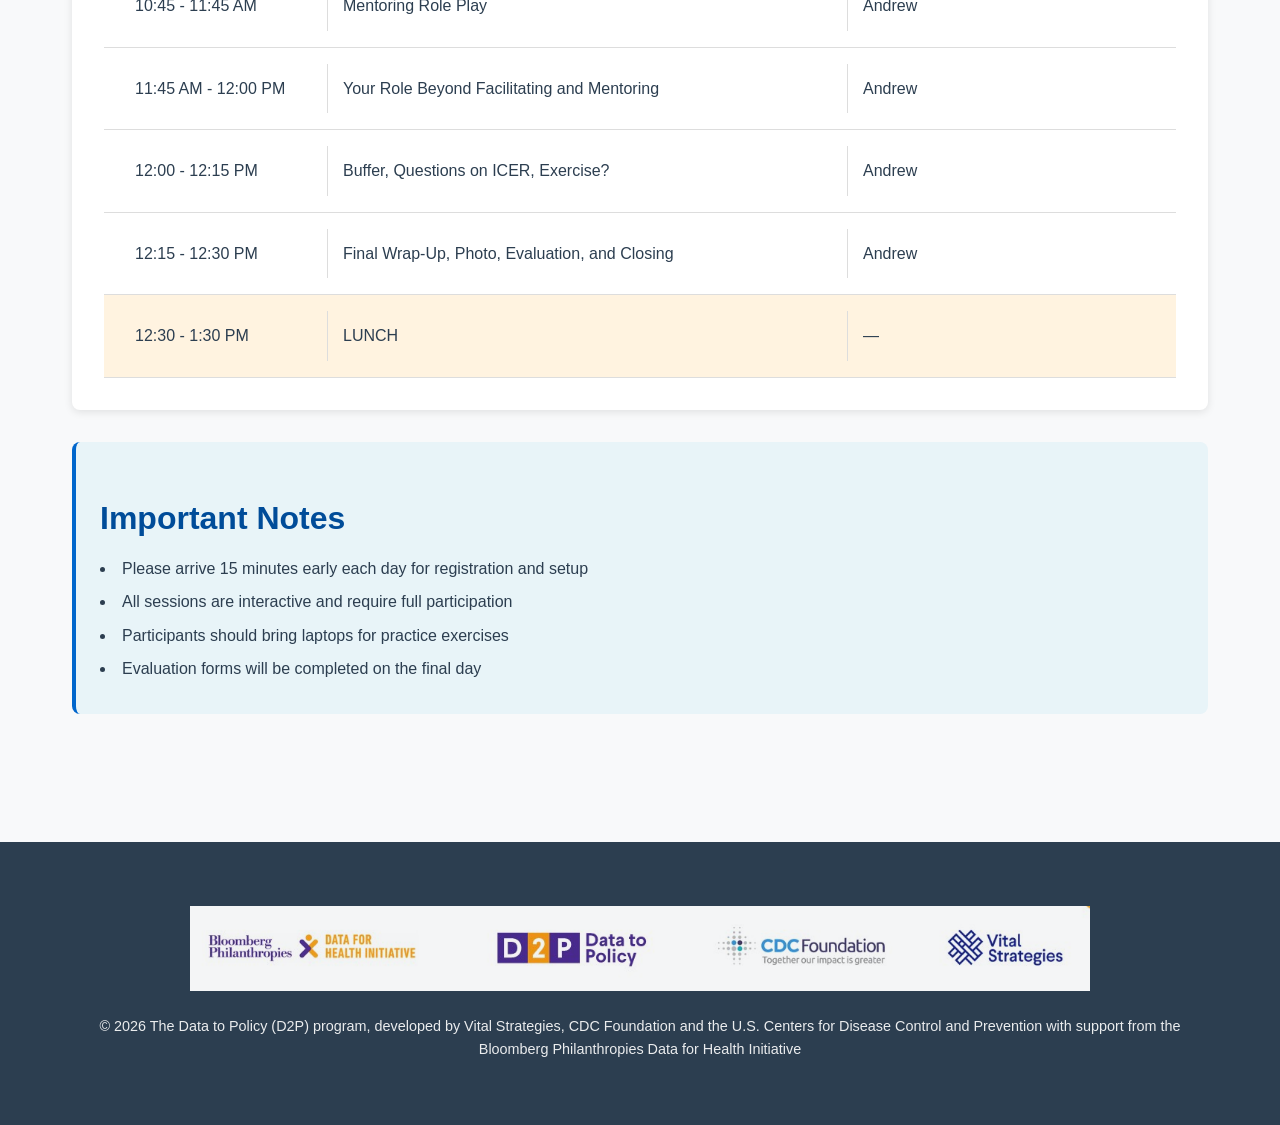
==== commit 4bd0ecb2: "Add four practice-presentation groups and mentoring exercise groups (16 participants)" ====
--- a/agenda.html
+++ b/agenda.html
@@ -172,26 +172,20 @@
                 </div>
 
                 <div class="agenda-row">
-                    <div>9:45 - 10:30 AM</div>
+                    <div>9:45 - 10:15 AM</div>
                     <div>Giving Feedback</div>
                     <div>Andrew</div>
                 </div>
 
                 <div class="agenda-row break">
-                    <div>10:30 - 10:45 AM</div>
+                    <div>10:15 - 10:30 AM</div>
                     <div>MORNING COFFEE BREAK</div>
                     <div>—</div>
                 </div>
 
                 <div class="agenda-row">
-                    <div>10:45 - 11:15 AM</div>
-                    <div>Closer Look: Policy Options</div>
-                    <div>Andrew</div>
-                </div>
-
-                <div class="agenda-row">
-                    <div>11:15 AM - 12:30 PM</div>
-                    <div>Mentoring for D2P</div>
+                    <div>10:30 AM - 12:30 PM</div>
+                    <div>Practice Presentation (7 presentations)</div>
                     <div>Andrew</div>
                 </div>
 
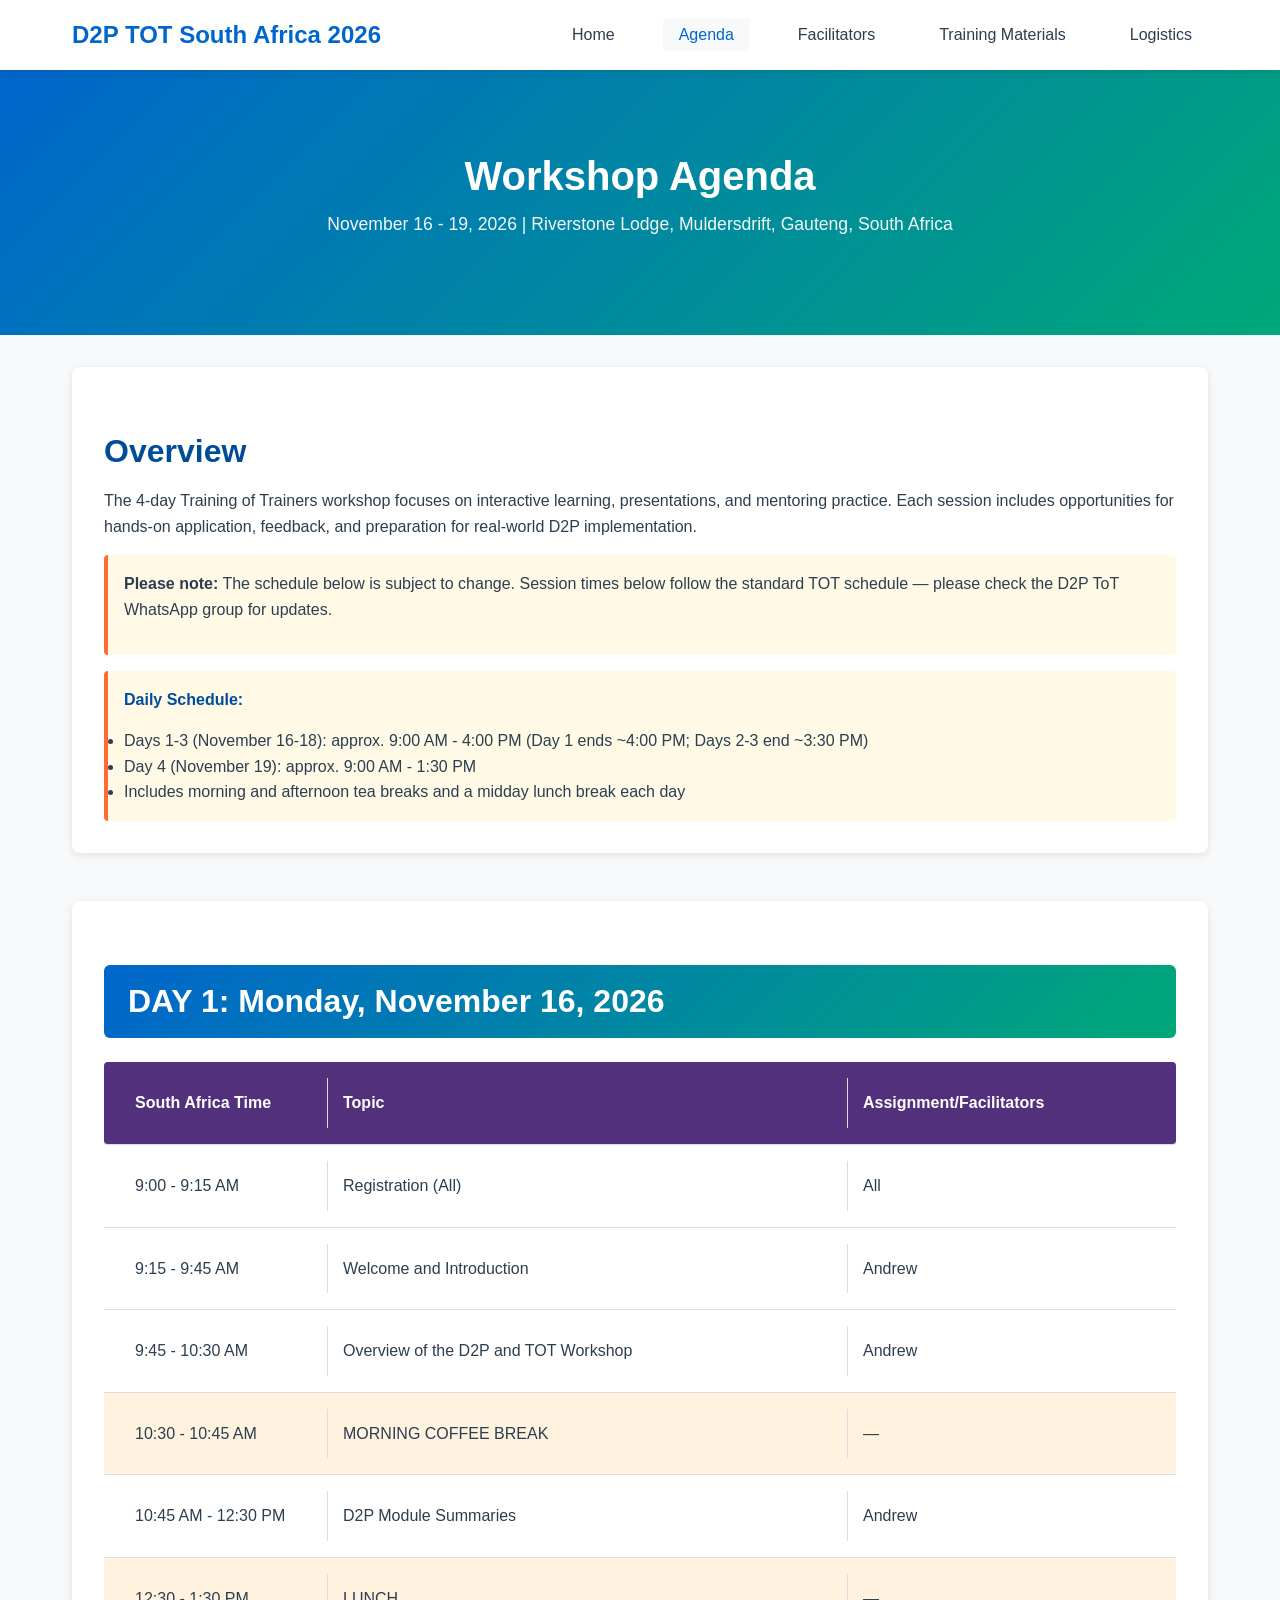
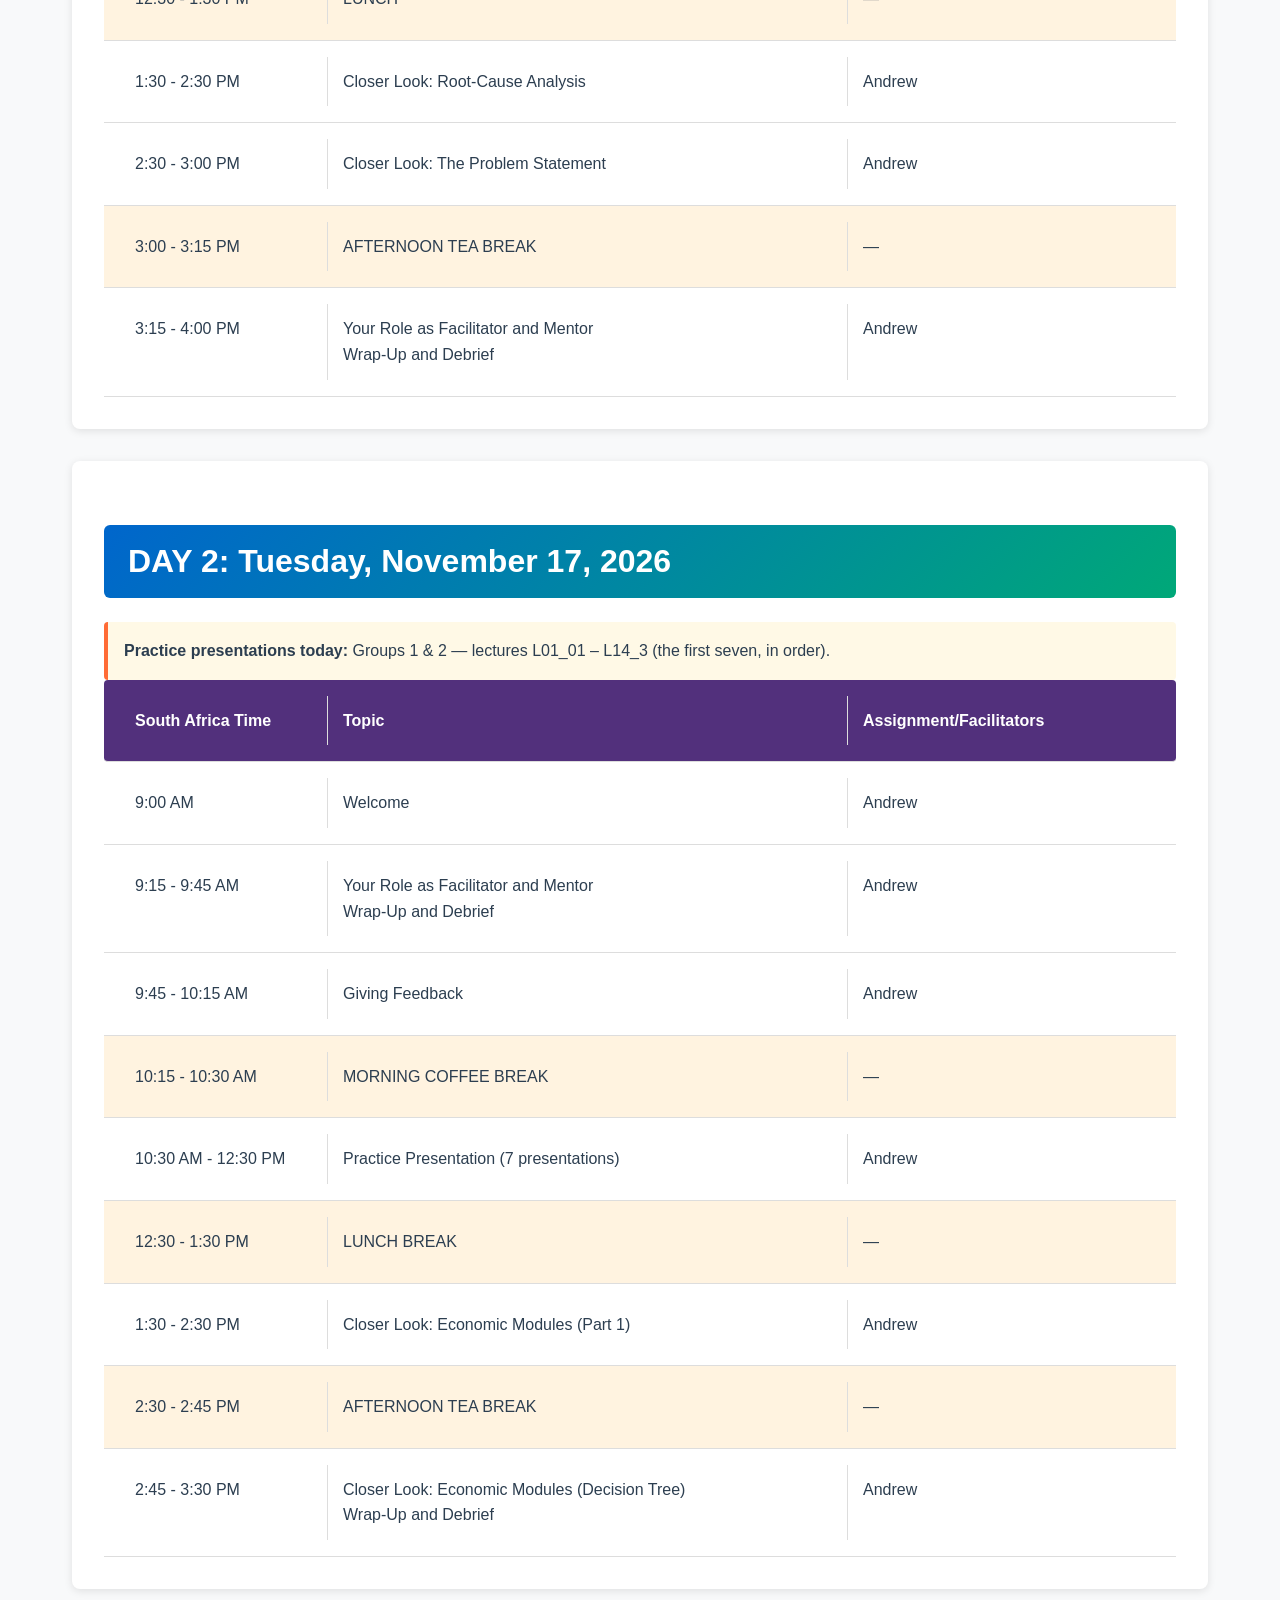
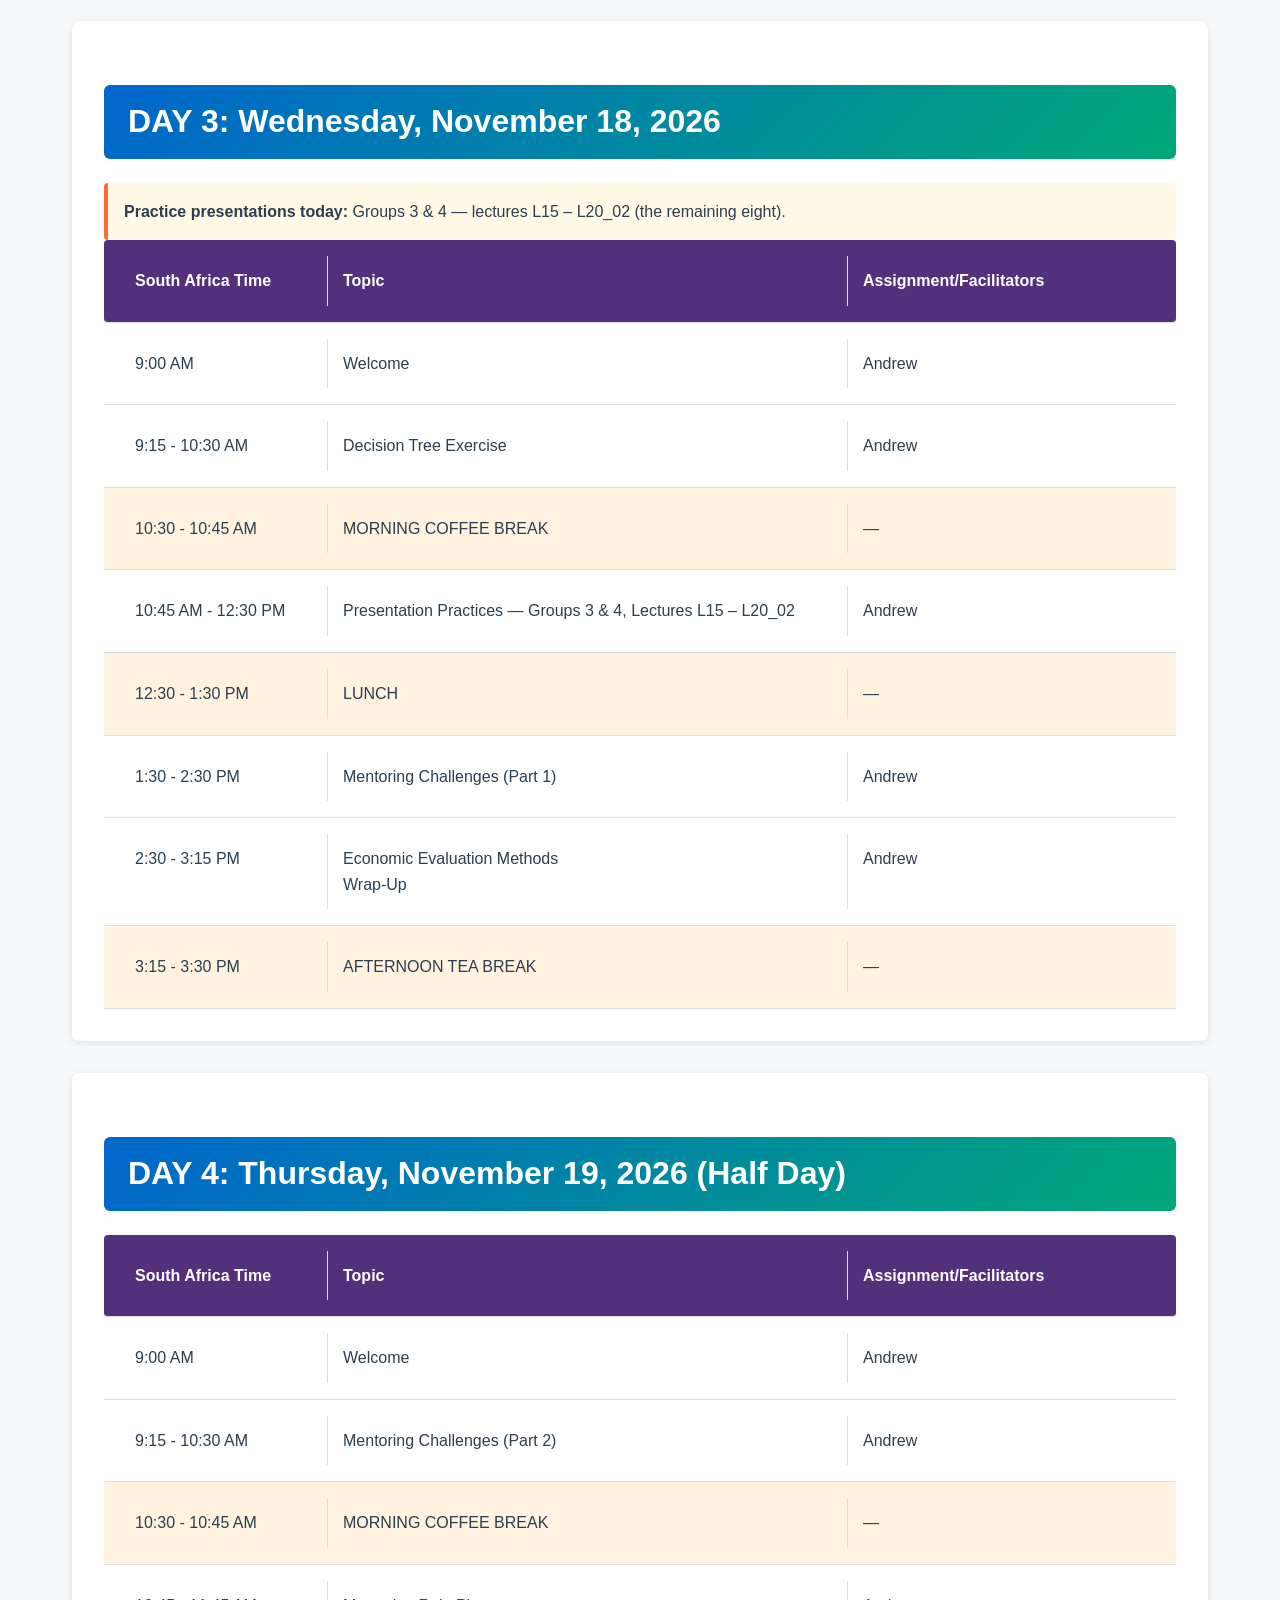
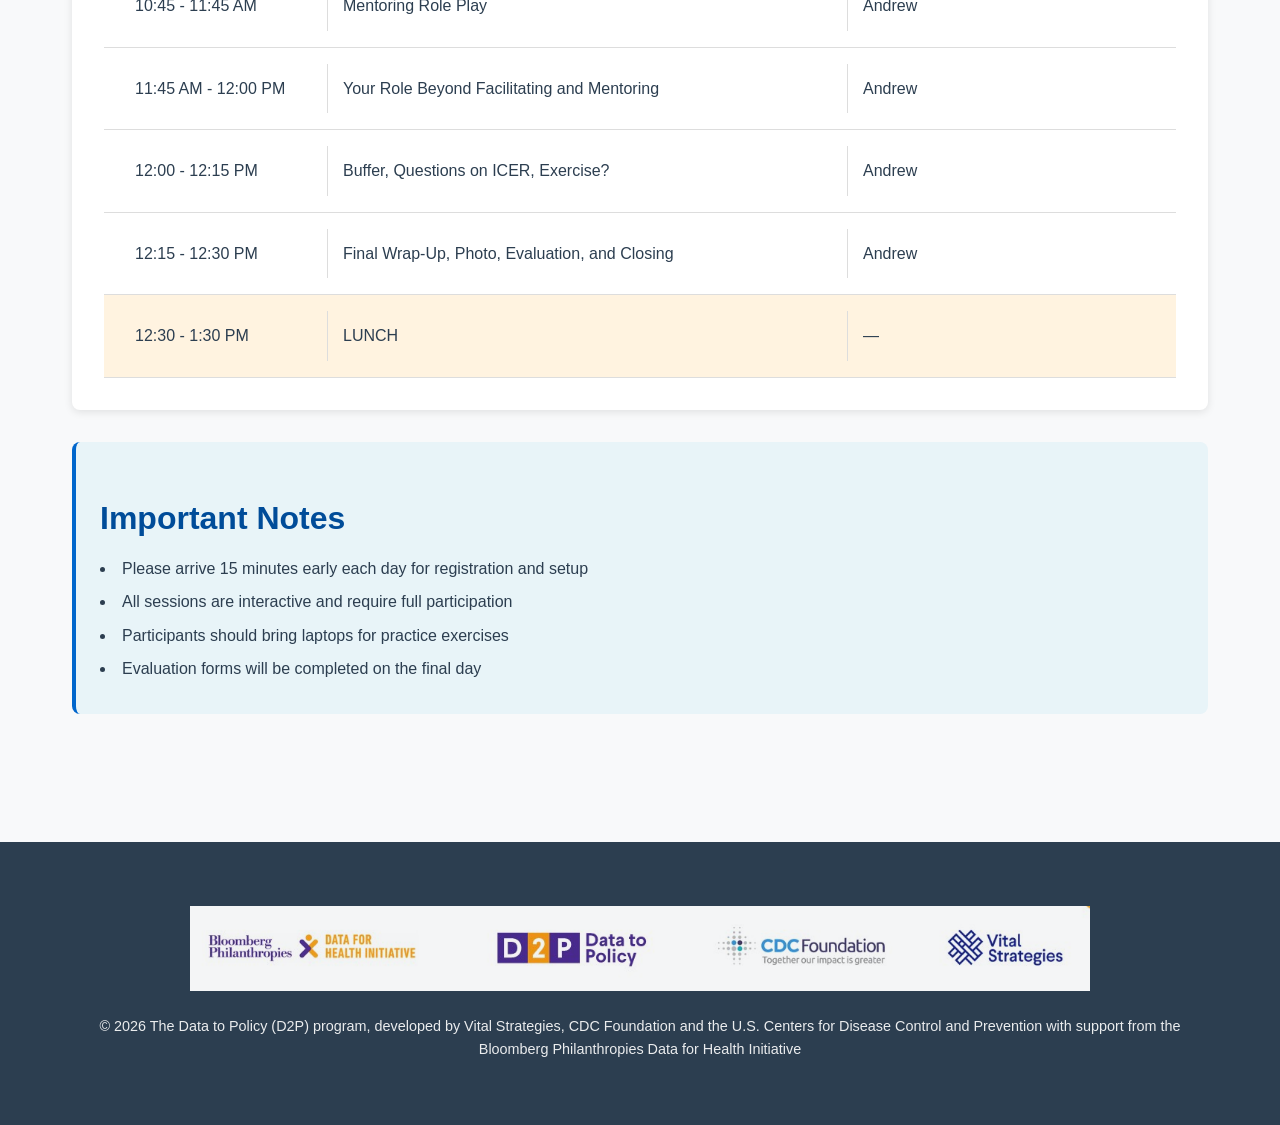
==== commit c02a79ee: "Update note regarding session schedule changes" ====
--- a/agenda.html
+++ b/agenda.html
@@ -67,7 +67,7 @@
         <section class="agenda-intro">
             <h2>Overview</h2>
             <p>The 4-day Training of Trainers workshop focuses on interactive learning, presentations, and mentoring practice. Each session includes opportunities for hands-on application, feedback, and preparation for real-world D2P implementation.</p>
-            <div class="note-box"><p><strong>Please note:</strong> the detailed programme will be shared separately by Andrew. Session times below follow the standard TOT schedule &mdash; please check the D2P ToT WhatsApp group for updates.</p></div>
+            <div class="note-box"><p><strong>Please note:</strong> The schedule below is subject to change. Session times below follow the standard TOT schedule &mdash; please check the D2P ToT WhatsApp group for updates.</p></div>
             <div class="schedule-note">
                 <p><strong>Daily Schedule:</strong></p>
                 <ul>
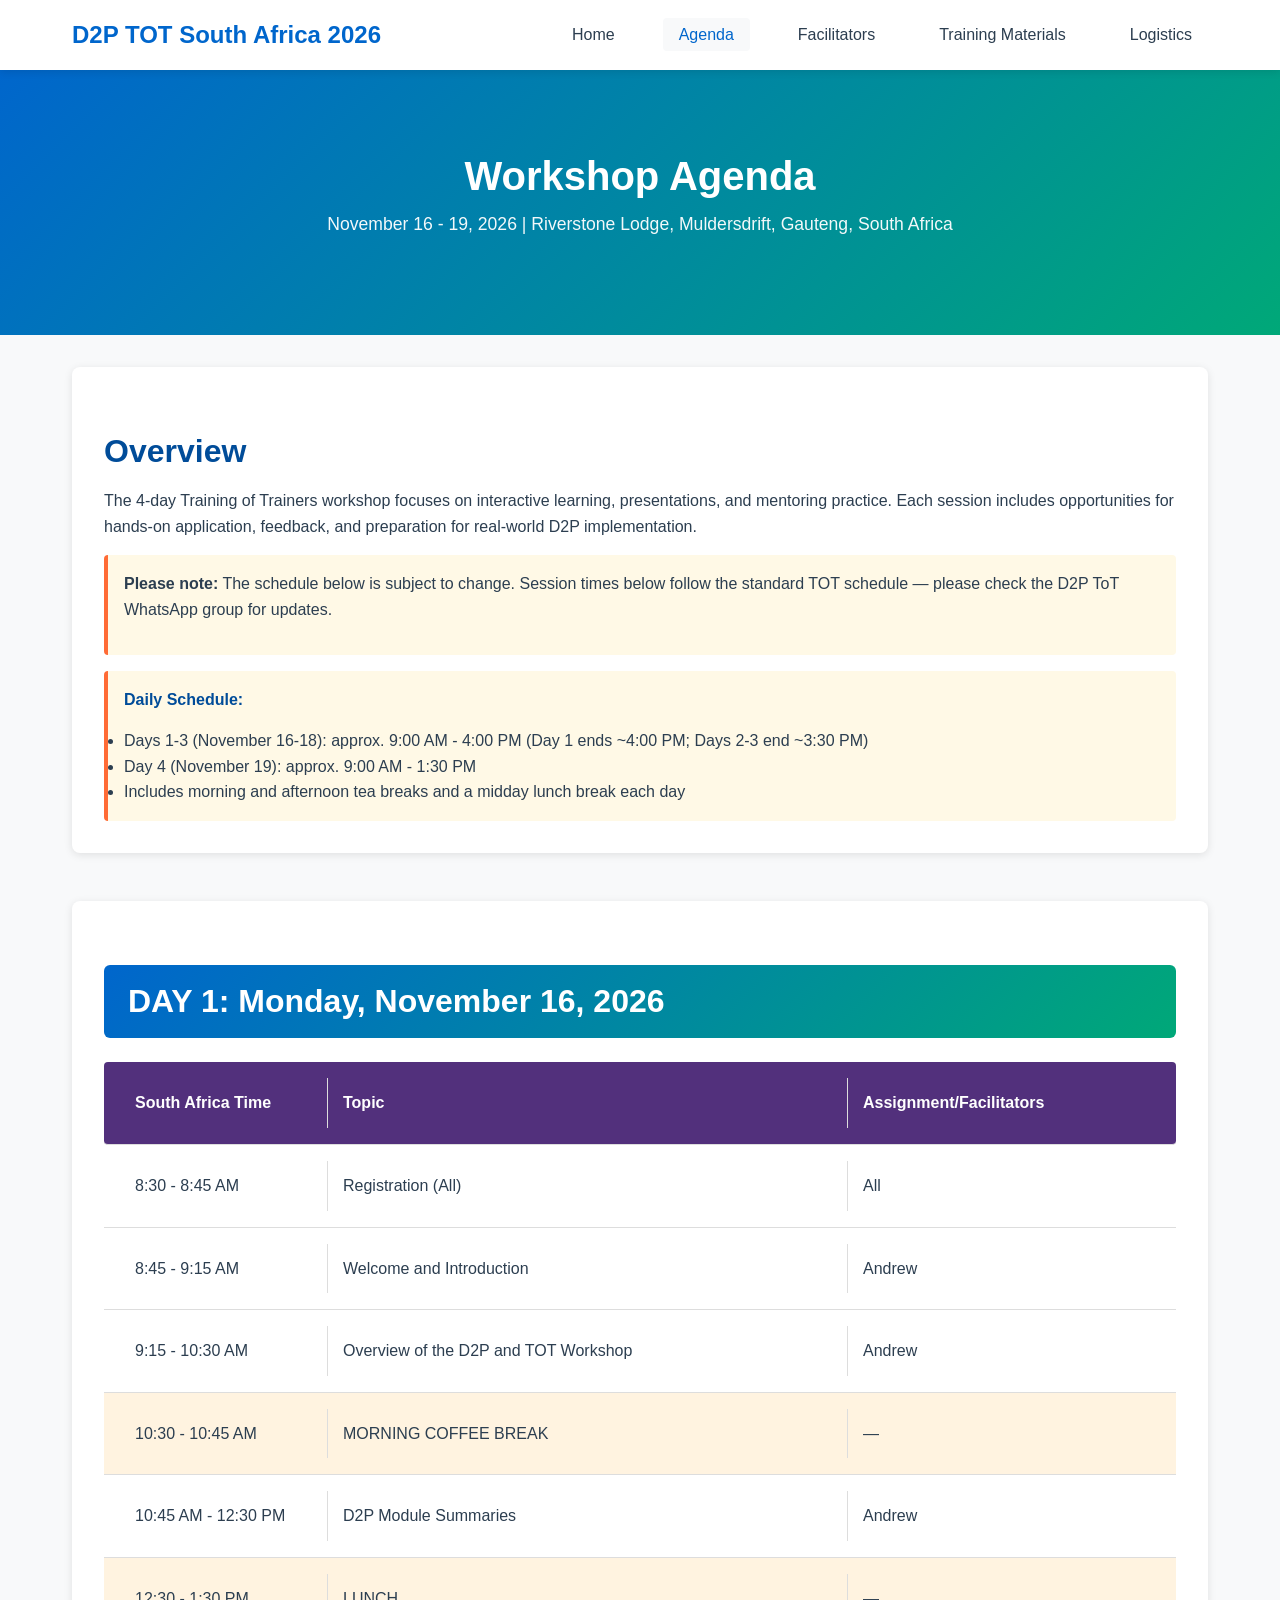
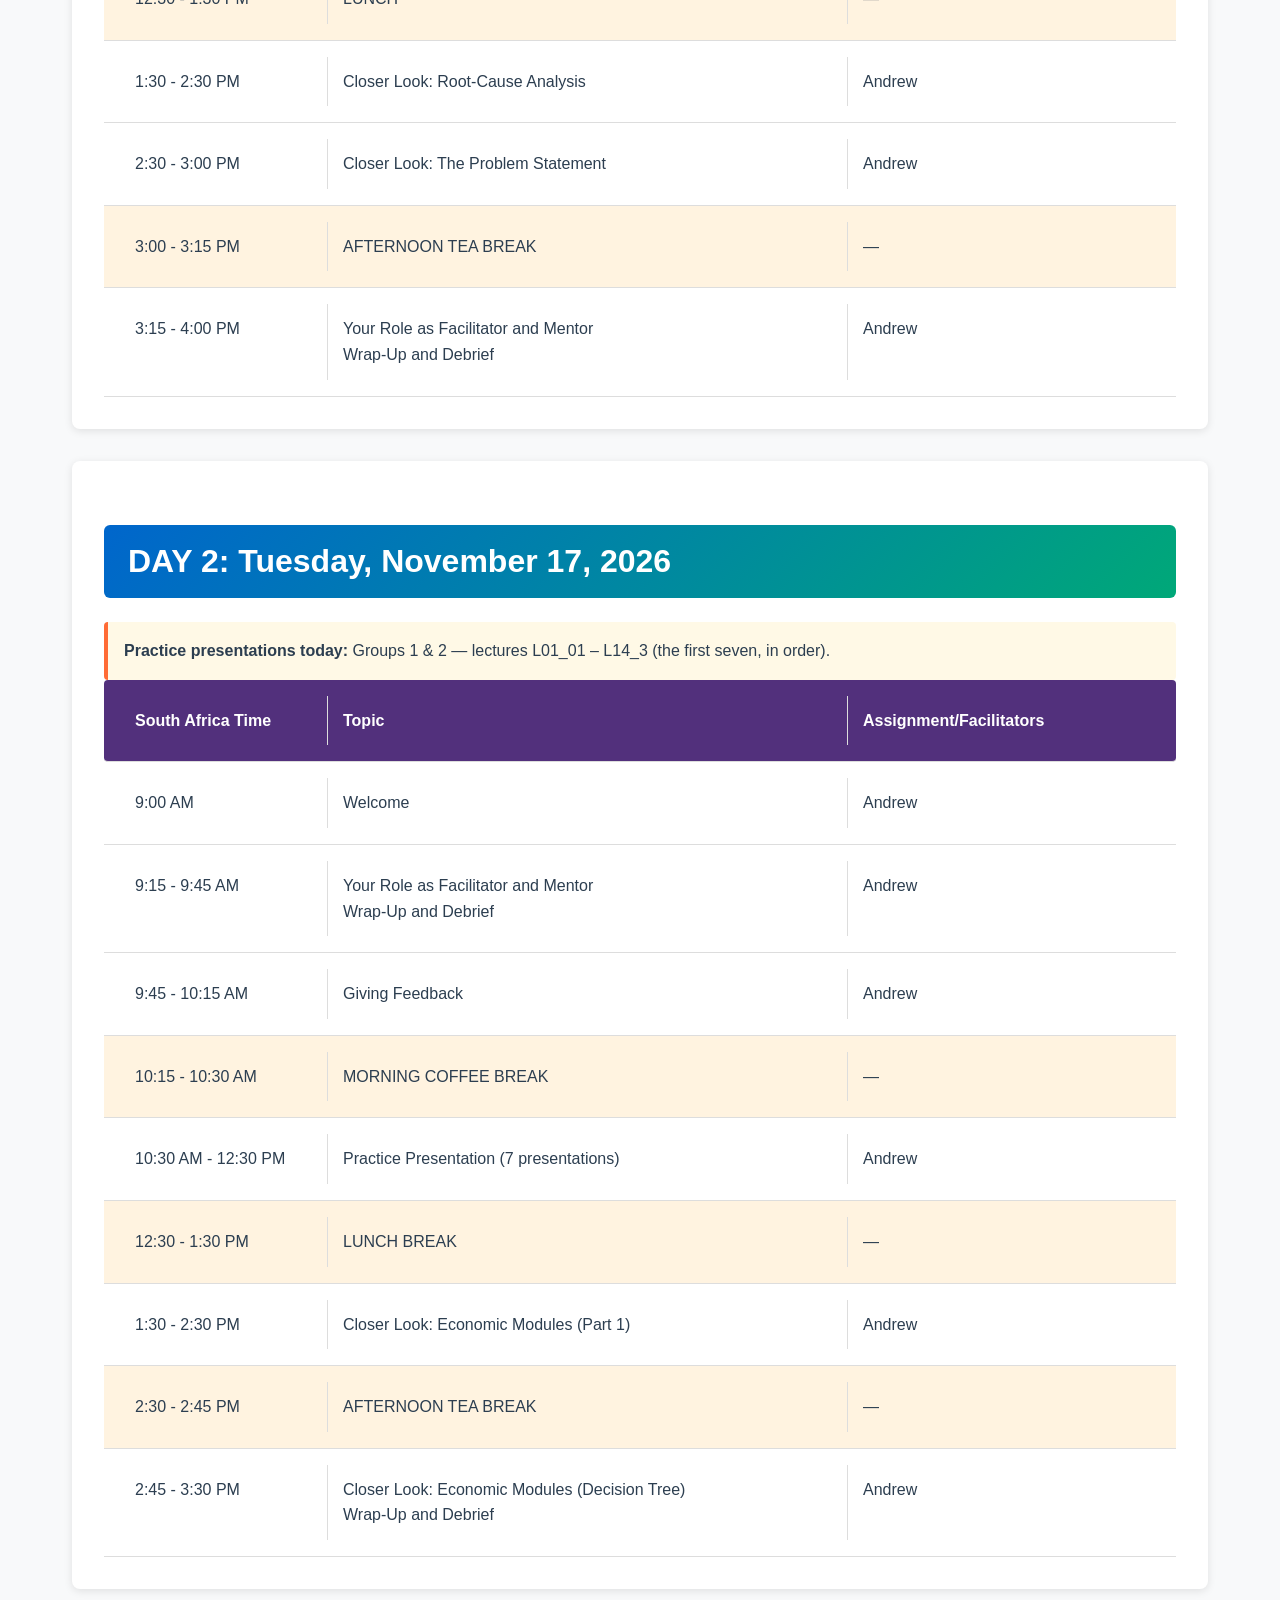
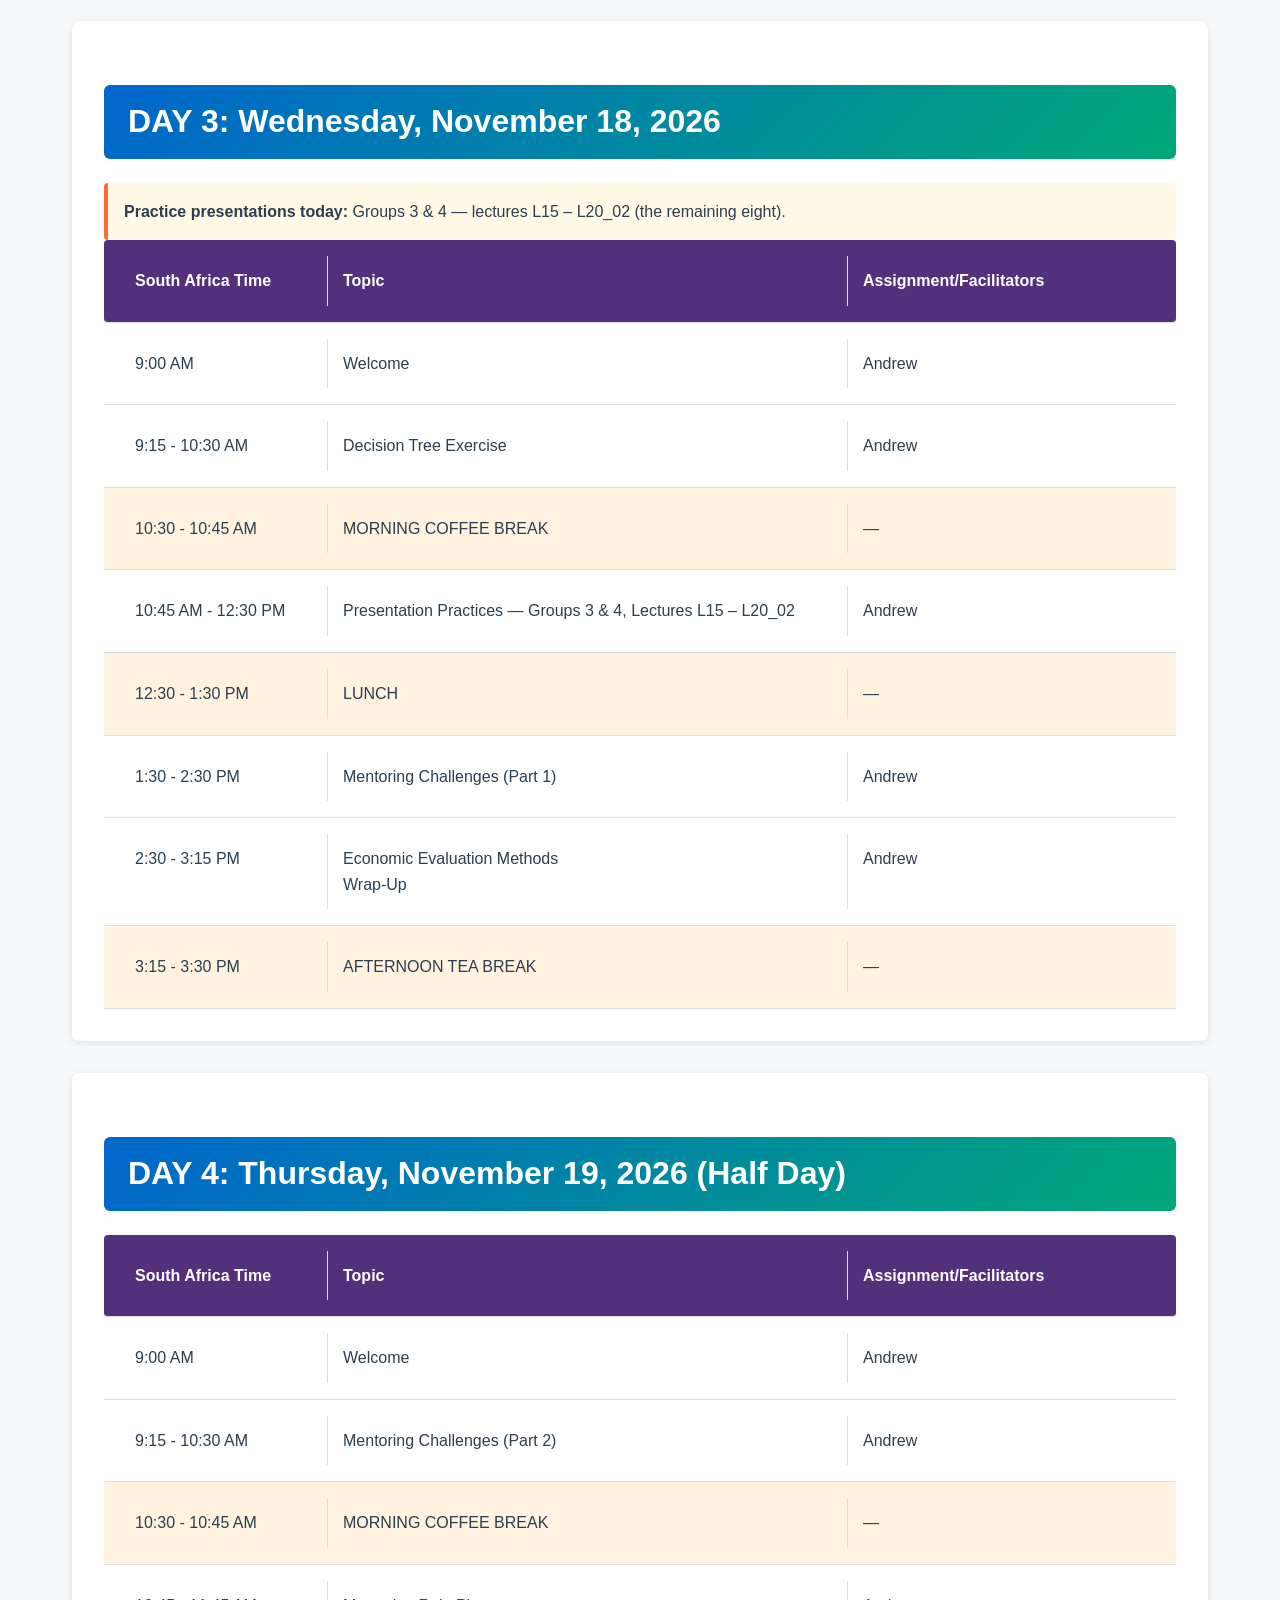
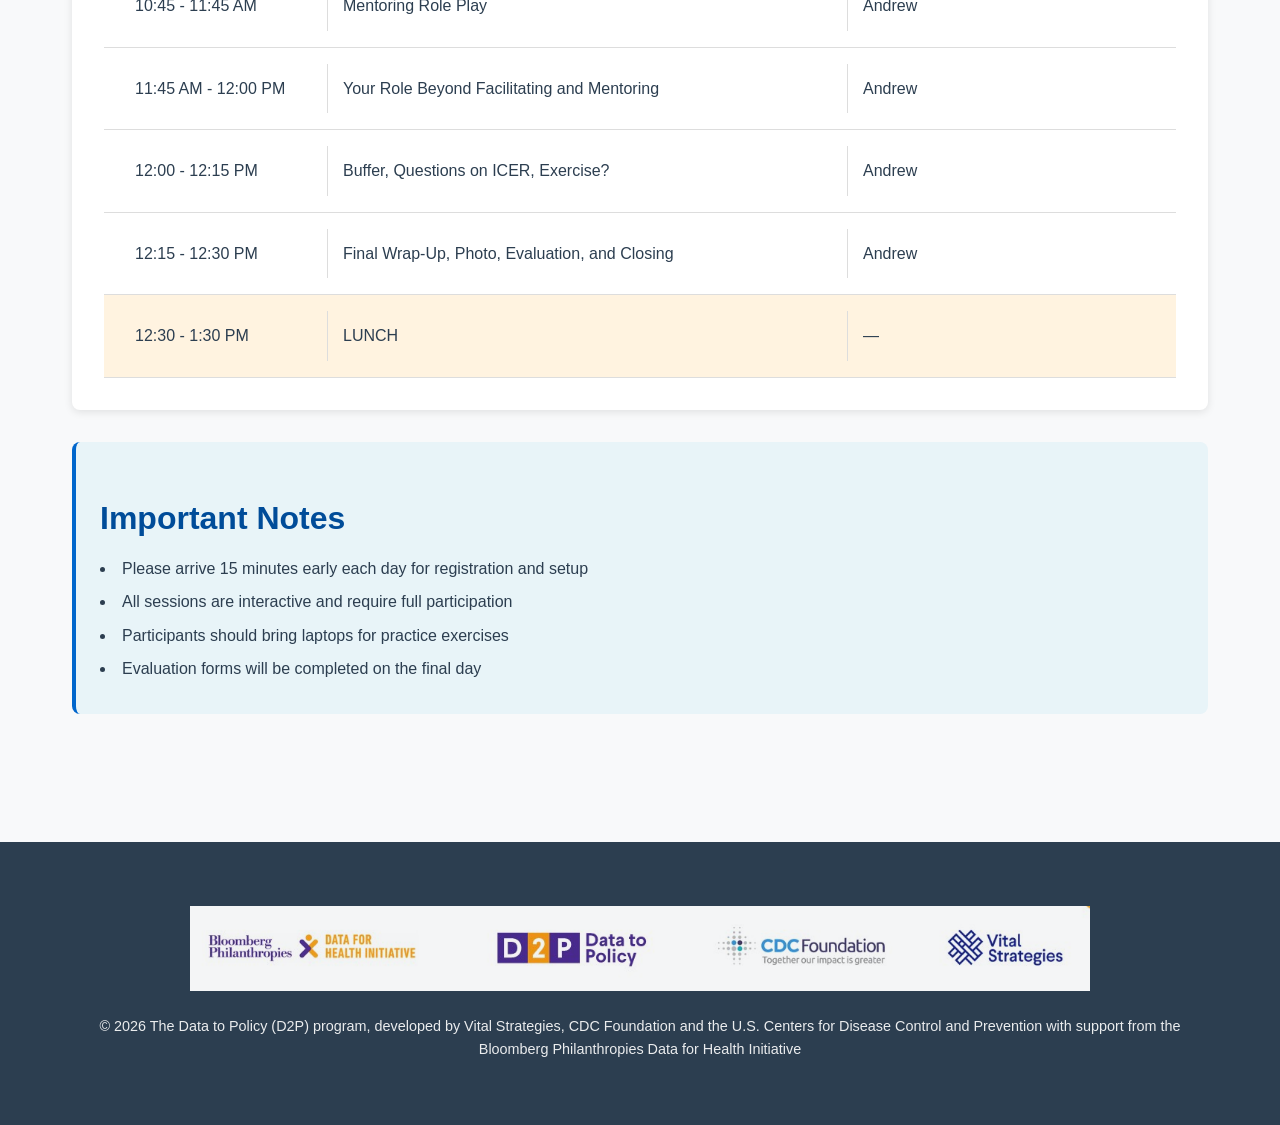
==== commit 0aa962c8: "Update agenda times for the event schedule" ====
--- a/agenda.html
+++ b/agenda.html
@@ -88,19 +88,19 @@
                 </div>
 
                 <div class="agenda-row">
-                    <div>9:00 - 9:15 AM</div>
+                    <div>8:30 - 8:45 AM</div>
                     <div>Registration (All)</div>
                     <div>All</div>
                 </div>
 
                 <div class="agenda-row">
-                    <div>9:15 - 9:45 AM</div>
+                    <div>8:45 - 9:15 AM</div>
                     <div>Welcome and Introduction</div>
                     <div>Andrew</div>
                 </div>
 
                 <div class="agenda-row">
-                    <div>9:45 - 10:30 AM</div>
+                    <div>9:15 - 10:30 AM</div>
                     <div>Overview of the D2P and TOT Workshop</div>
                     <div>Andrew</div>
                 </div>
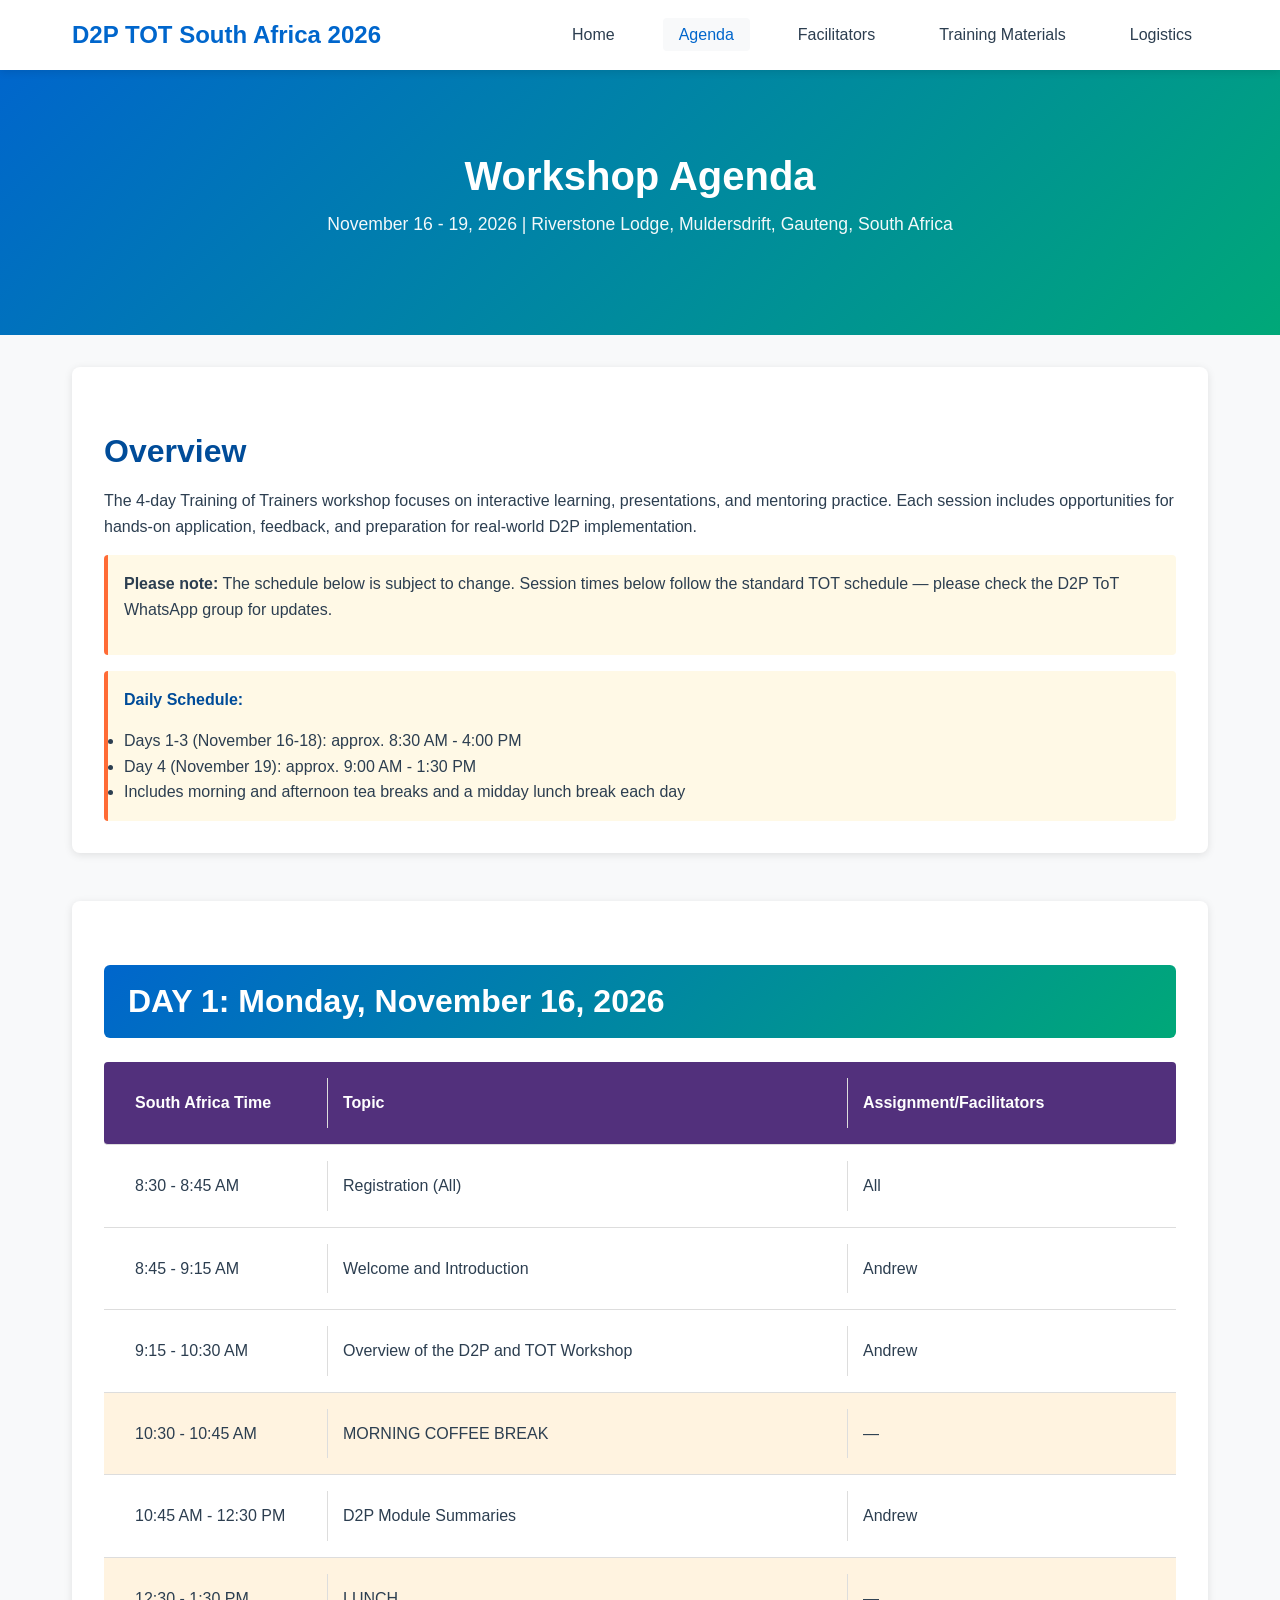
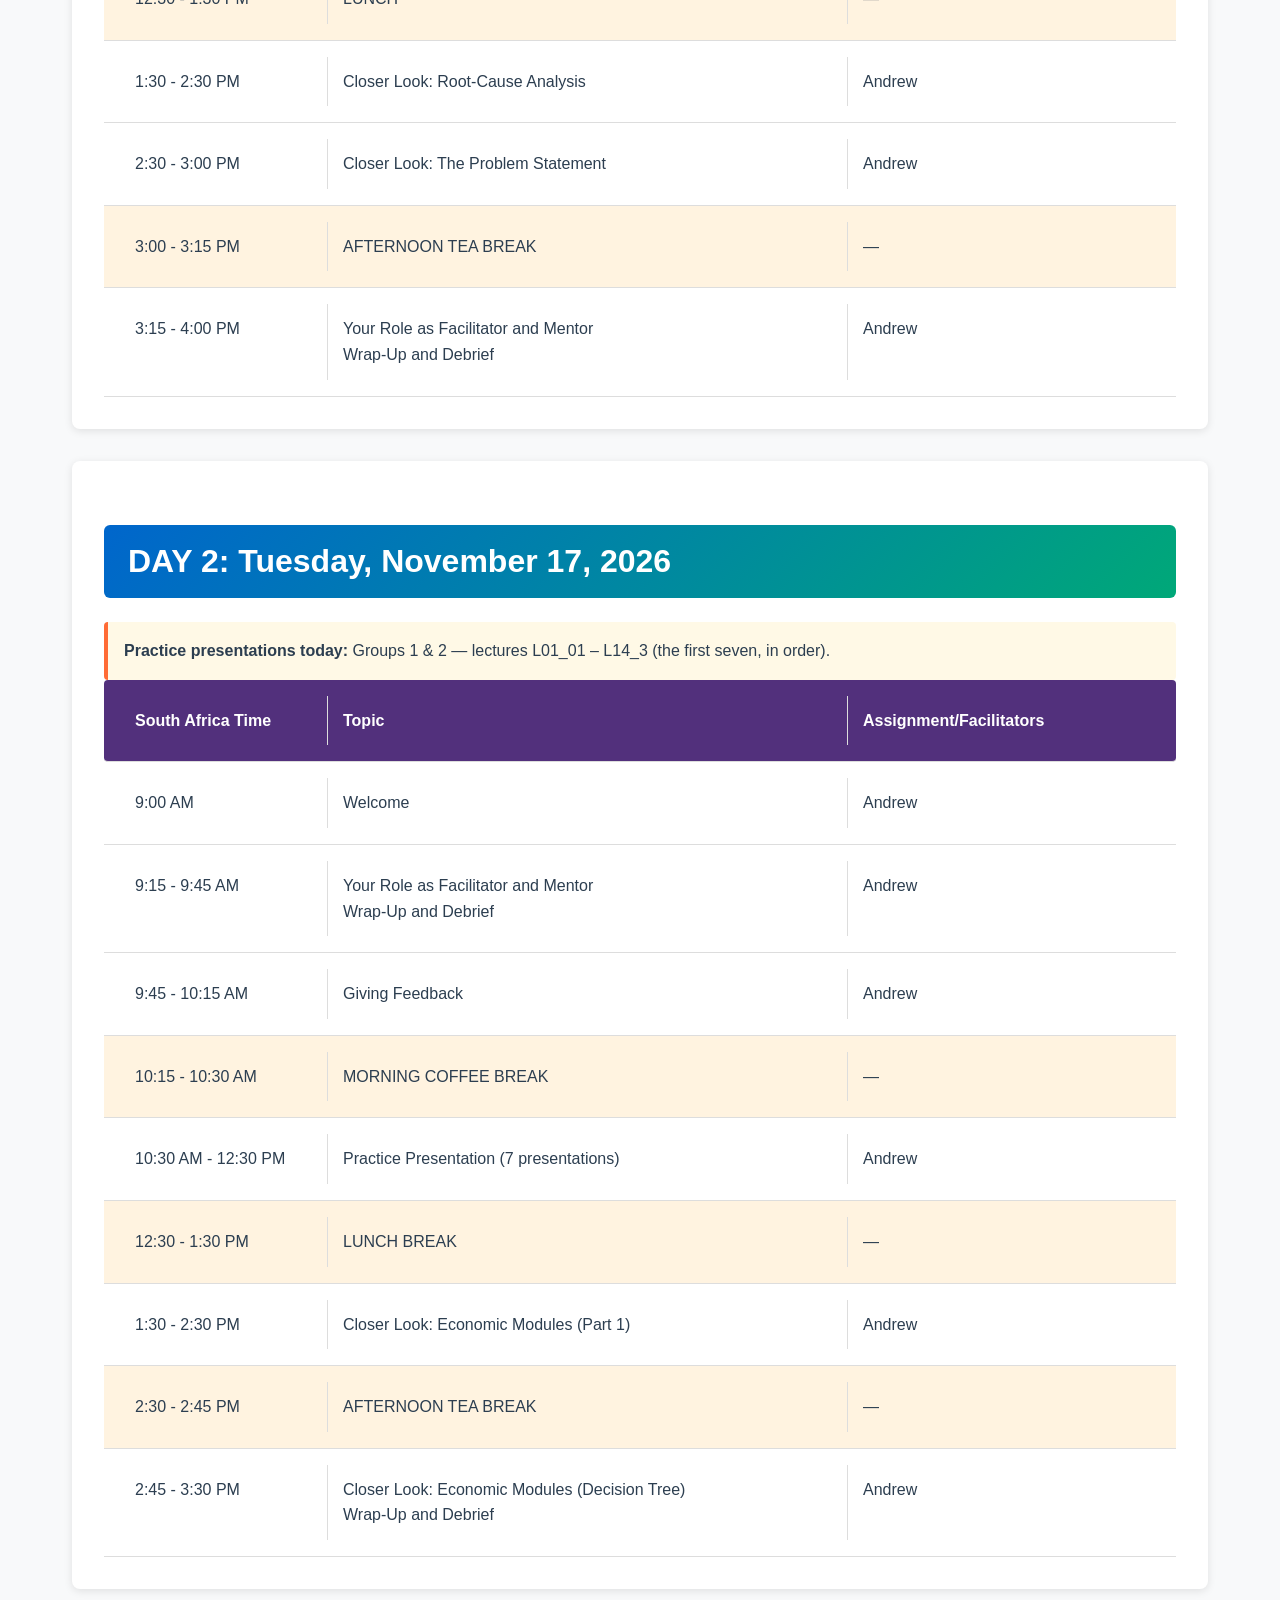
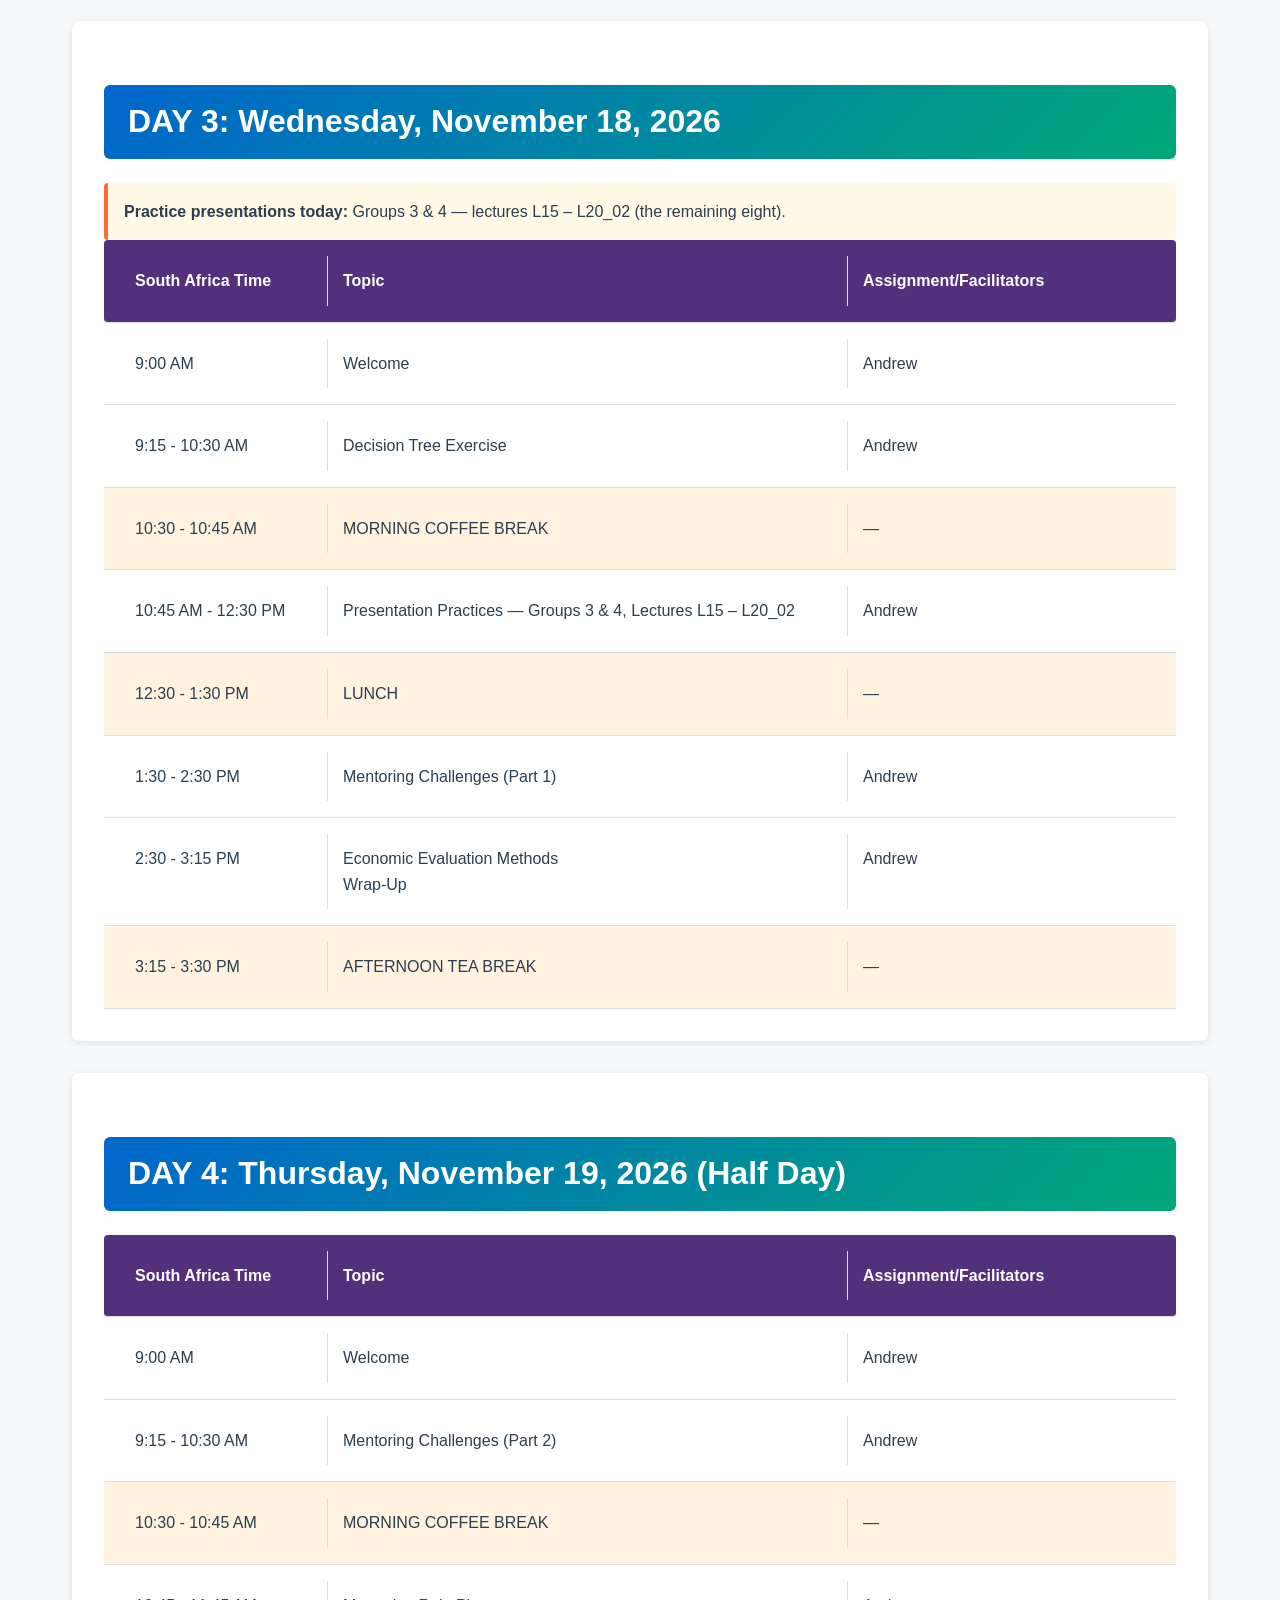
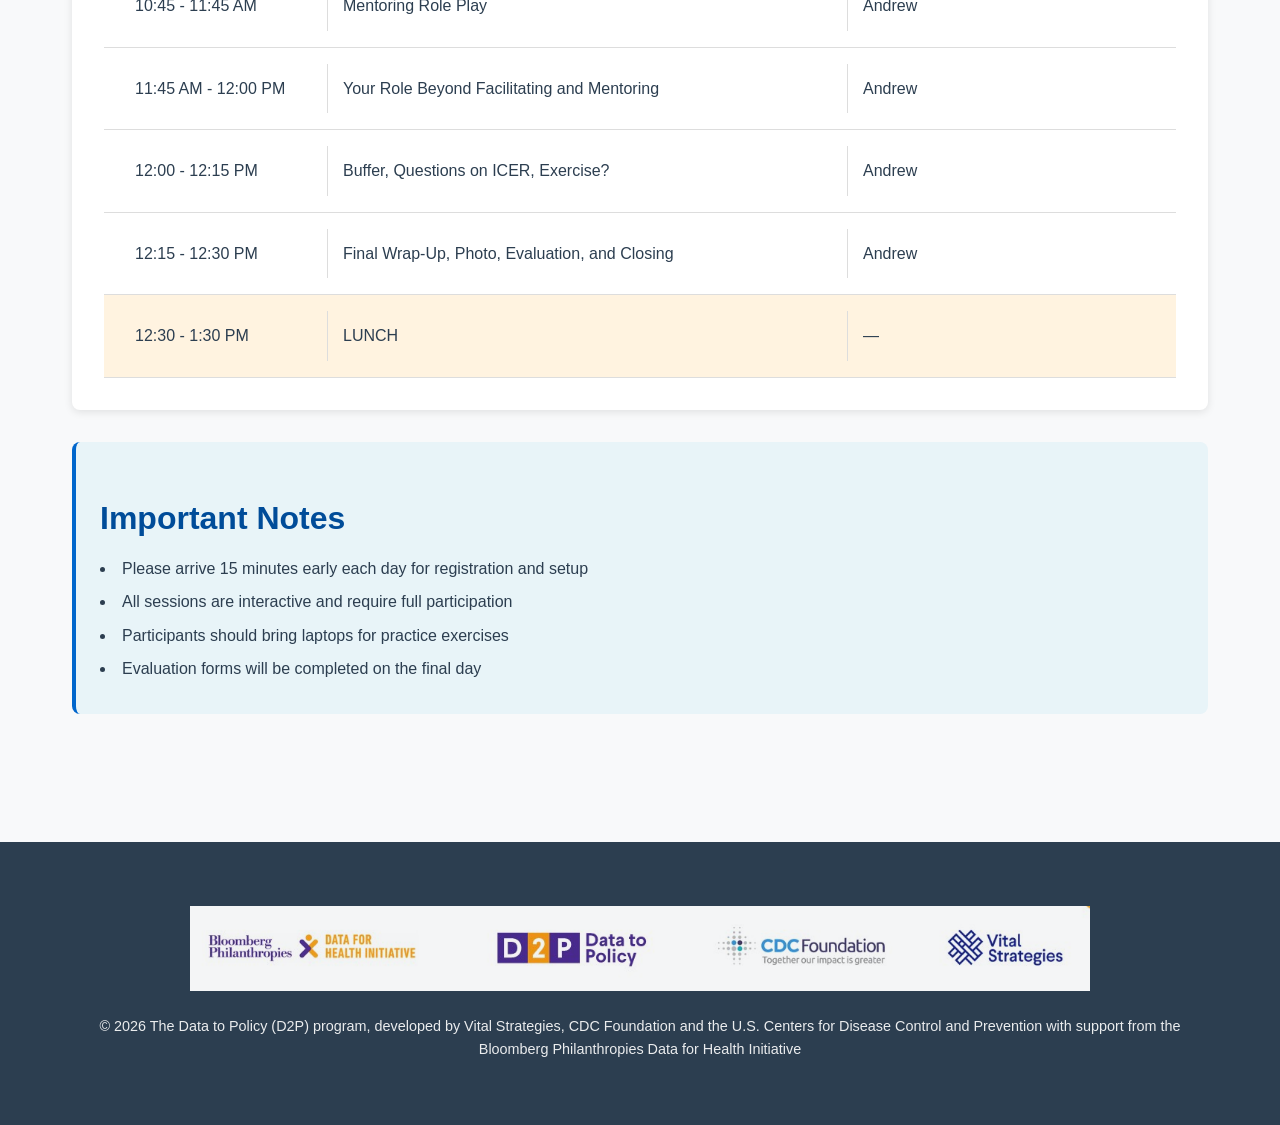
==== commit 1c2eec95: "Change schedule start time to 8:30 AM Updated the start time for Days 1-3 in the schedule." ====
--- a/agenda.html
+++ b/agenda.html
@@ -71,7 +71,7 @@
             <div class="schedule-note">
                 <p><strong>Daily Schedule:</strong></p>
                 <ul>
-                    <li>Days 1-3 (November 16-18): approx. 9:00 AM - 4:00 PM (Day 1 ends ~4:00 PM; Days 2-3 end ~3:30 PM)</li>
+                    <li>Days 1-3 (November 16-18): approx. 8:30 AM - 4:00 PM</li>
                     <li>Day 4 (November 19): approx. 9:00 AM - 1:30 PM</li>
                     <li>Includes morning and afternoon tea breaks and a midday lunch break each day</li>
                 </ul>
